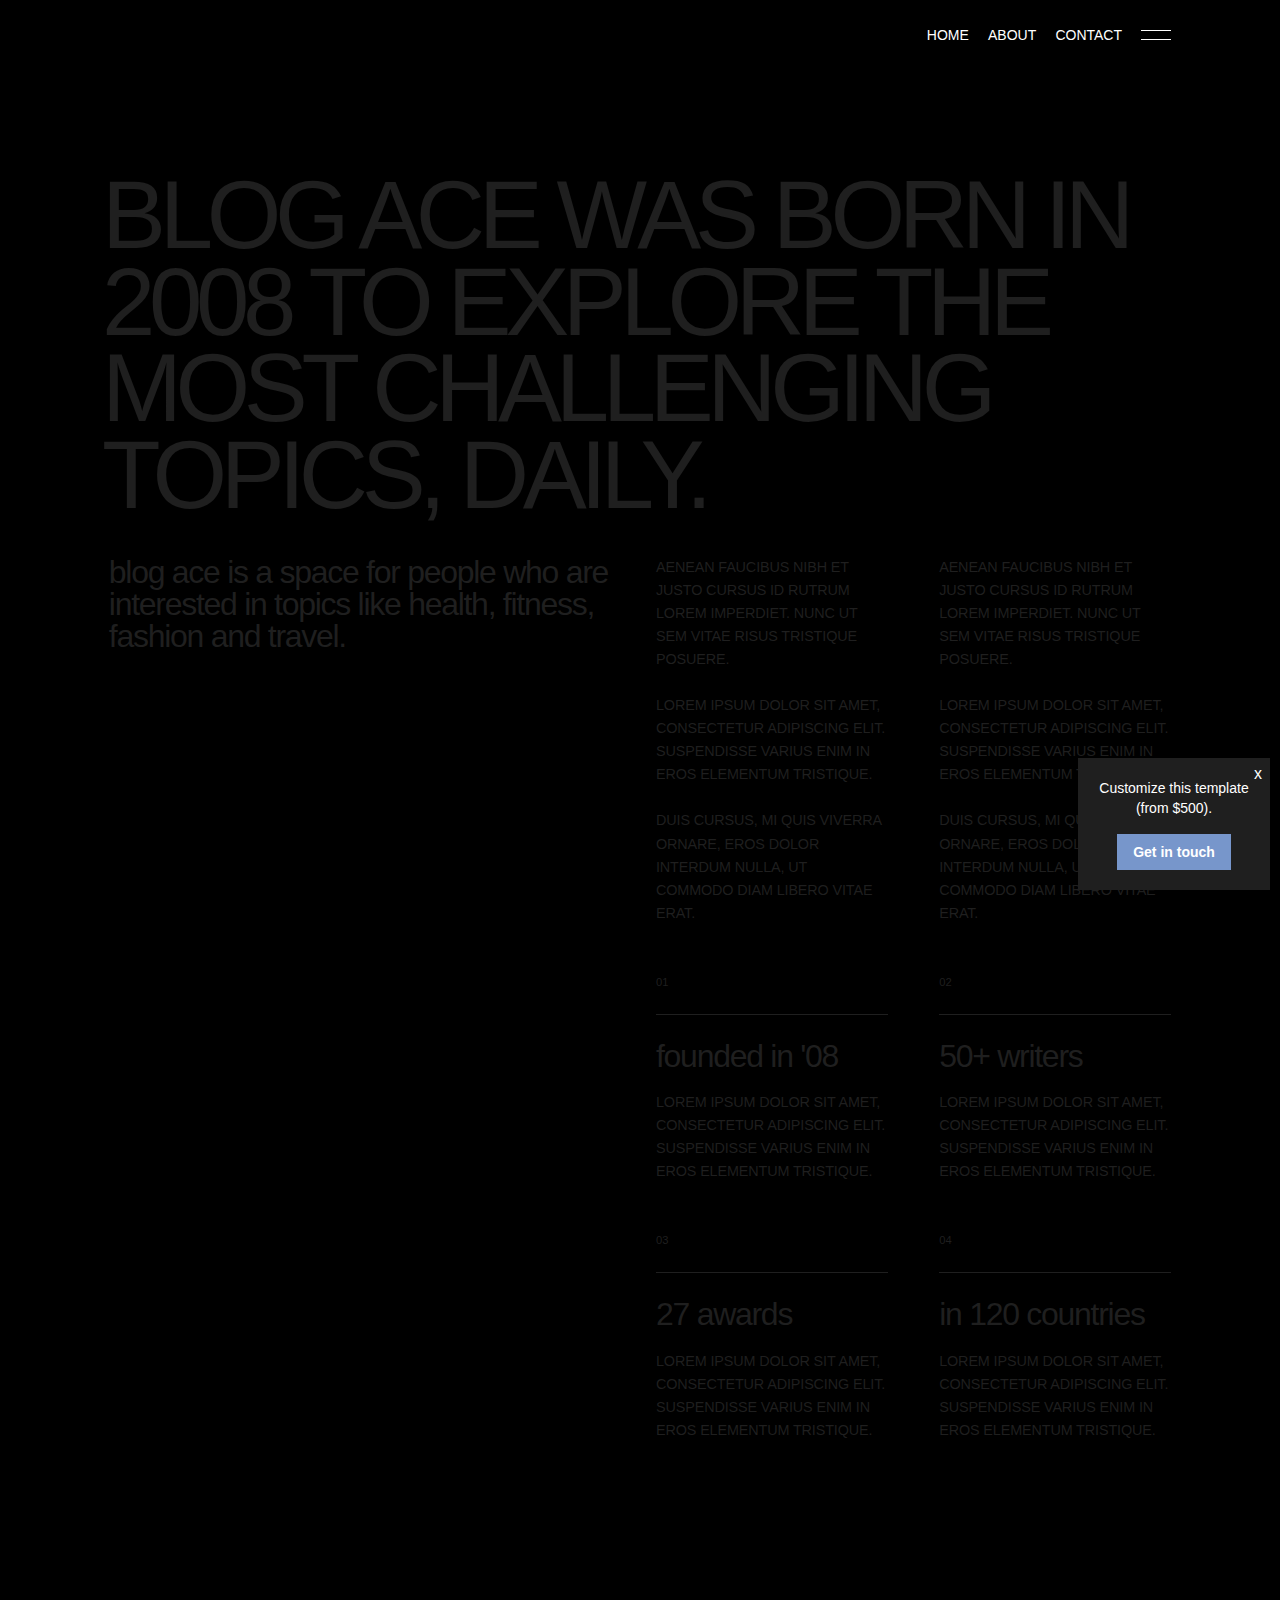
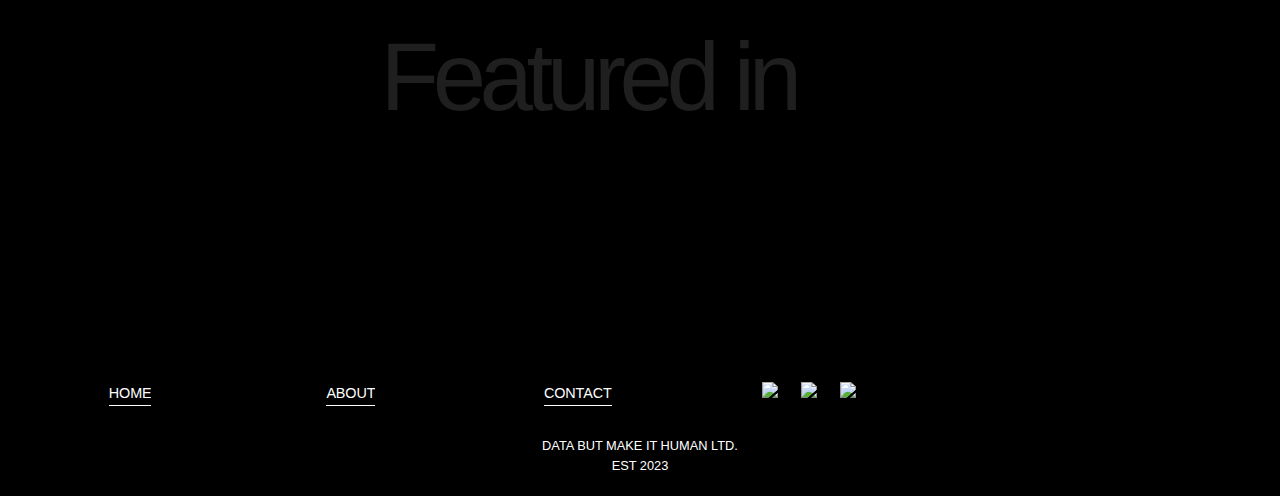
==== about.html @ dede5817 "added additonal pages for website" ====
<!DOCTYPE html><!-- This site was created in Webflow. https://www.webflow.com -->
<!-- Last Published: Mon Oct 09 2023 12:03:06 GMT+0000 (Coordinated Universal Time) -->
<html data-wf-domain="data-but-make-it-human.webflow.io" data-wf-page="65209054b1acf26632924bed"
    data-wf-site="65209054b1acf26632924b4f">

<head>
    <meta charset="utf-8" />
    <title>About Page 9</title>
    <meta content="About Page 9" property="og:title" />
    <meta content="About Page 9" property="twitter:title" />
    <meta content="width=device-width, initial-scale=1" name="viewport" />
    <meta content="Webflow" name="generator" />
    <link
        href="css/about.css"
        rel="stylesheet" type="text/css" />
    <link href="https://fonts.googleapis.com" rel="preconnect" />
    <link href="https://fonts.gstatic.com" rel="preconnect" crossorigin="anonymous" />
    <script src="https://ajax.googleapis.com/ajax/libs/webfont/1.6.26/webfont.js" type="text/javascript"></script>
    <script type="text/javascript">
        WebFont.load({
            google: {
                families: ["Inter:regular,500,600,700", "League Spartan:regular"]
            }
        });
    </script>
    <script type="text/javascript">
        ! function (o, c) {
            var n = c.documentElement,
                t = " w-mod-";
            n.className += t + "js", ("ontouchstart" in o || o.DocumentTouch && c instanceof DocumentTouch) && (n
                .className += t + "touch")
        }(window, document);
    </script>
    <link href="https://uploads-ssl.webflow.com/65209054b1acf26632924b4f/65209054b1acf26632924c39_favicon.png"
        rel="shortcut icon" type="image/x-icon" />
    <link href="https://uploads-ssl.webflow.com/65209054b1acf26632924b4f/65209054b1acf26632924c3a_webclip.png"
        rel="apple-touch-icon" />
</head>

<body>
    <div>
        <div class="navbar"><a href="/homepage/old-home" class="hide-on-portrait w-inline-block"><img
                    src="https://uploads-ssl.webflow.com/65209054b1acf26632924b4f/65209ee79c62b75fd61c050f_DBMIH%20Web%20Logo%20Without%20Brain.png"
                    loading="lazy" width="Auto" alt="" class="nav-logo" /></a>
            <div class="align-horizontally"><a href="#" class="nav-link right-margin w-inline-block">
                    <div class="text-block">HOME</div>
                </a><a href="https://blogace.webflow.io/#about" target="_blank"
                    class="nav-link right-margin w-inline-block">
                    <div class="text-block-2">ABOUT</div>
                </a><a href="https://blogace.webflow.io/#contact" target="_blank"
                    class="nav-link right-margin hide-on-portrait w-inline-block">
                    <div class="text-block-3">CONTACT</div>
                </a>
                <div class="hamburger-wrap hide-on-portrait">
                    <div class="hamburger-bar top"></div>
                    <div class="hamburger-bar bottom"></div>
                </div>
            </div>
        </div>
        <div class="menu">
            <div class="menu-wrap">
                <div class="xs-margin">
                    <h2 class="_7-5vw-title _0-5-letter-spacing white _1">Search posts</h2>
                    <form action="/search" class="search w-form"><input type="search" class="search-input w-input"
                            maxlength="256" name="query" placeholder="Search by keyword and topic..." id="search"
                            required="" /><input type="submit" value="Search" class="button white w-button" /></form>
                </div>
                <div>
                    <h2 class="_7-5vw-title _0-5-letter-spacing white _2">Explore topic</h2>
                    <div class="_5-columns-grid _2vw-gap">
                        <div class="w-dyn-list">
                            <div role="list" class="w-dyn-items">
                                <div role="listitem" class="w-dyn-item"><a href="/category/books"
                                        class="category _1 w-inline-block">
                                        <div class="relative"><img
                                                src="https://uploads-ssl.webflow.com/65209054b1acf26632924bb5/65209054b1acf26632924ce2_toa-heftiba-C9WnRj-CZEk-unsplash.jpg"
                                                loading="lazy" alt="" class="_100-width" />
                                            <div class="hover-circle-wrapper">
                                                <div class="hover-circle"><img
                                                        src="https://uploads-ssl.webflow.com/610af3ee7c0d51075e13a0c1/610af3ee7c0d51cf7b13a134_arrow-top-right(24x24)%401x.svg"
                                                        loading="lazy" width="18" alt="" /></div>
                                            </div>
                                        </div>
                                        <h2 class="_2-5vw-title white small-margins">Books</h2>
                                        <p class="_100-paragraph white hide-on-mobile">Lorem Ipsum is simply dummy text
                                            of the printing and typesetting industry. </p>
                                    </a></div>
                            </div>
                        </div>
                        <div class="w-dyn-list">
                            <div role="list" class="w-dyn-items">
                                <div role="listitem" class="w-dyn-item"><a href="/category/fashion"
                                        class="category _2 w-inline-block">
                                        <div class="relative"><img
                                                src="https://uploads-ssl.webflow.com/65209054b1acf26632924bb5/65209054b1acf26632924ce4_christopher-campbell-wtZgw1nQ3FI-unsplash.jpg"
                                                loading="lazy" alt="" class="_100-width" />
                                            <div class="hover-circle-wrapper">
                                                <div class="hover-circle"><img
                                                        src="https://uploads-ssl.webflow.com/610af3ee7c0d51075e13a0c1/610af3ee7c0d51cf7b13a134_arrow-top-right(24x24)%401x.svg"
                                                        loading="lazy" width="18" alt="" /></div>
                                            </div>
                                        </div>
                                        <h2 class="_2-5vw-title white small-margins">Fashion</h2>
                                        <p class="_100-paragraph white hide-on-mobile">Lorem Ipsum is simply dummy text
                                            of the printing and typesetting industry. </p>
                                    </a></div>
                            </div>
                        </div>
                        <div class="w-dyn-list">
                            <div role="list" class="w-dyn-items">
                                <div role="listitem" class="w-dyn-item"><a href="/category/fitness"
                                        class="category _3 w-inline-block">
                                        <div class="relative"><img
                                                src="https://uploads-ssl.webflow.com/65209054b1acf26632924bb5/65209054b1acf26632924ce9_pexels-engin-akyurt-1478106%20(1)%201.jpg"
                                                loading="lazy" alt="" class="_100-width" />
                                            <div class="hover-circle-wrapper">
                                                <div class="hover-circle"><img
                                                        src="https://uploads-ssl.webflow.com/610af3ee7c0d51075e13a0c1/610af3ee7c0d51cf7b13a134_arrow-top-right(24x24)%401x.svg"
                                                        loading="lazy" width="18" alt="" /></div>
                                            </div>
                                        </div>
                                        <h2 class="_2-5vw-title white small-margins">Fitness</h2>
                                        <p class="_100-paragraph white hide-on-mobile">Lorem Ipsum is simply dummy text
                                            of the printing and typesetting industry. </p>
                                    </a></div>
                            </div>
                        </div>
                        <div class="w-dyn-list">
                            <div role="list" class="w-dyn-items">
                                <div role="listitem" class="w-dyn-item"><a href="/category/health"
                                        class="category _4 w-inline-block">
                                        <div class="relative"><img
                                                src="https://uploads-ssl.webflow.com/65209054b1acf26632924bb5/65209054b1acf26632924cea_dominik-kielbasa-JLwQktifkCk-unsplash.jpg"
                                                loading="lazy" alt="" class="_100-width" />
                                            <div class="hover-circle-wrapper">
                                                <div class="hover-circle"><img
                                                        src="https://uploads-ssl.webflow.com/610af3ee7c0d51075e13a0c1/610af3ee7c0d51cf7b13a134_arrow-top-right(24x24)%401x.svg"
                                                        loading="lazy" width="18" alt="" /></div>
                                            </div>
                                        </div>
                                        <h2 class="_2-5vw-title white small-margins">Health</h2>
                                        <p class="_100-paragraph white hide-on-mobile">Lorem Ipsum is simply dummy text
                                            of the printing and typesetting industry. </p>
                                    </a></div>
                            </div>
                        </div>
                        <div class="w-dyn-list">
                            <div role="list" class="w-dyn-items">
                                <div role="listitem" class="w-dyn-item"><a href="/category/travel"
                                        class="category _5 w-inline-block">
                                        <div class="relative"><img
                                                src="https://uploads-ssl.webflow.com/65209054b1acf26632924bb5/65209054b1acf26632924ce8_harley-davidson-bs1eqd6zSiU-unsplash%201.jpg"
                                                loading="lazy" alt="" class="_100-width" />
                                            <div class="hover-circle-wrapper">
                                                <div class="hover-circle"><img
                                                        src="https://uploads-ssl.webflow.com/610af3ee7c0d51075e13a0c1/610af3ee7c0d51cf7b13a134_arrow-top-right(24x24)%401x.svg"
                                                        loading="lazy" width="18" alt="" /></div>
                                            </div>
                                        </div>
                                        <h2 class="_2-5vw-title white small-margins">Travel</h2>
                                        <p class="_100-paragraph white hide-on-mobile">Lorem Ipsum is simply dummy text
                                            of the printing and typesetting industry. </p>
                                    </a></div>
                            </div>
                        </div>
                    </div>
                </div>
            </div>
        </div>
    </div>
    <div class="section">
        <div class="_8-columns-grid _2-5vw-gap">
            <h1 id="w-node-_9671cd17-6efc-64ad-2971-685f8f5dc65b-32924bed" class="_7-5vw-title _0-5-letter-spacing">BLOG
                ACE WAS BORN IN 2008 TO EXPLORE THE MOST CHALLENGING TOPICS, DAILY.</h1>
            <div id="w-node-fcabf38f-9dab-c873-7034-d856a2592917-32924bed">
                <p class="_2-5vw-text">Blog Ace is a space for people who are interested in topics like health, fitness,
                    fashion and travel.</p>
            </div>
            <div id="w-node-e830d92a-f0e7-b98d-636d-ab5592d5f90e-32924bed">
                <div class="_2-columns-grid _4vw-gap">
                    <p class="_1-125vw-paragraph">Aenean faucibus nibh et justo cursus id rutrum lorem imperdiet. Nunc
                        ut sem vitae risus tristique posuere.<br /><br />‍Lorem ipsum dolor sit amet, consectetur
                        adipiscing elit. Suspendisse varius enim in eros elementum tristique. <br /><br />Duis cursus,
                        mi quis viverra ornare, eros dolor interdum nulla, ut commodo diam libero vitae erat. </p>
                    <p class="_1-125vw-paragraph">Aenean faucibus nibh et justo cursus id rutrum lorem imperdiet. Nunc
                        ut sem vitae risus tristique posuere.<br /><br />Lorem ipsum dolor sit amet, consectetur
                        adipiscing elit. Suspendisse varius enim in eros elementum tristique. <br /><br />Duis cursus,
                        mi quis viverra ornare, eros dolor interdum nulla, ut commodo diam libero vitae erat. </p>
                    <div>
                        <div class="all-caps-text">01</div>
                        <div class="divider"></div>
                        <p class="_2-5vw-text xs-margin">Founded in &#x27;08</p>
                        <p class="_1-125vw-paragraph">Lorem ipsum dolor sit amet, consectetur adipiscing elit.
                            Suspendisse varius enim in eros elementum tristique. </p>
                    </div>
                    <div>
                        <div class="all-caps-text">02</div>
                        <div class="divider"></div>
                        <p class="_2-5vw-text xs-margin">50+ Writers</p>
                        <p class="_1-125vw-paragraph">Lorem ipsum dolor sit amet, consectetur adipiscing elit.
                            Suspendisse varius enim in eros elementum tristique. </p>
                    </div>
                    <div>
                        <div class="all-caps-text">03</div>
                        <div class="divider"></div>
                        <p class="_2-5vw-text xs-margin">27 Awards</p>
                        <p class="_1-125vw-paragraph">Lorem ipsum dolor sit amet, consectetur adipiscing elit.
                            Suspendisse varius enim in eros elementum tristique. </p>
                    </div>
                    <div>
                        <div class="all-caps-text">04</div>
                        <div class="divider"></div>
                        <p class="_2-5vw-text xs-margin">In 120 countries</p>
                        <p class="_1-125vw-paragraph">Lorem ipsum dolor sit amet, consectetur adipiscing elit.
                            Suspendisse varius enim in eros elementum tristique. </p>
                    </div>
                </div>
            </div>
        </div>
    </div>
    <div class="section">
        <div class="_8-columns-grid _4vw-gap l-margin">
            <h2 id="w-node-b35e3d39-83f4-e971-a6d8-bfd6a77a99db-32924bed" class="_7-5vw-title _0-5-letter-spacing">
                Featured in</h2>
        </div>
        <div class="_5-columns-grid"><img
                src="https://uploads-ssl.webflow.com/610af3ee7c0d51075e13a0c1/610af3ee7c0d51664d13a1f9_B-Able-Logo-1.svg"
                loading="lazy" alt="" class="_100-width" /><img
                src="https://uploads-ssl.webflow.com/610af3ee7c0d51075e13a0c1/610af3ee7c0d51107b13a1fc_B-Able-Logo-2.svg"
                loading="lazy" alt="" class="_100-width" /><img
                src="https://uploads-ssl.webflow.com/610af3ee7c0d51075e13a0c1/610af3ee7c0d517e1213a1f8_B-Able-Logo-3.svg"
                loading="lazy" alt="" class="_100-width" /><img
                src="https://uploads-ssl.webflow.com/610af3ee7c0d51075e13a0c1/610af3ee7c0d51bb5a13a1f6_B-Able-Logo-4.svg"
                loading="lazy" alt="" class="_100-width" /><img
                src="https://uploads-ssl.webflow.com/610af3ee7c0d51075e13a0c1/610af3ee7c0d51c24013a1f5_B-Able-Logo-5.svg"
                loading="lazy" alt="" class="_100-width" /><img
                src="https://uploads-ssl.webflow.com/610af3ee7c0d51075e13a0c1/610af3ee7c0d51214013a1fb_B-Able-Logo-6.svg"
                loading="lazy" alt="" class="_100-width" /><img
                src="https://uploads-ssl.webflow.com/610af3ee7c0d51075e13a0c1/610af3ee7c0d511fa413a1f7_B-Able-Logo-7.svg"
                loading="lazy" alt="" class="_100-width" /><img
                src="https://uploads-ssl.webflow.com/610af3ee7c0d51075e13a0c1/610af3ee7c0d51816813a1fa_B-Able-Logo-8.svg"
                loading="lazy" alt="" class="_100-width" /><img
                src="https://uploads-ssl.webflow.com/610af3ee7c0d51075e13a0c1/610af3ee7c0d51e6c713a207_B-Able-Logo-9.svg"
                loading="lazy" alt="" class="_100-width" /><img
                src="https://uploads-ssl.webflow.com/610af3ee7c0d51075e13a0c1/610af3ee7c0d51fb5413a208_B-Able-Logo-10.svg"
                loading="lazy" alt="" class="_100-width" /></div>
    </div>
    <div class="section black">
        <div class="footer-grid">
            <div class="footer-column"><a href="/" target="_blank" class="footer-link-block w-inline-block">
                    <p class="_1-125vw-paragraph">Home</p>
                    <div class="underline"></div>
                </a></div>
            <div class="footer-column"><a href="/about/demo-1" target="_blank" class="footer-link-block w-inline-block">
                    <p class="_1-125vw-paragraph">About</p>
                    <div class="underline"></div>
                </a></div>
            <div class="footer-column"><a href="/contact/demo-1" target="_blank"
                    class="footer-link-block w-inline-block">
                    <p class="_1-125vw-paragraph">Contact</p>
                    <div class="underline"></div>
                </a></div>
            <div class="footer-column">
                <div class="social-media-links"><a href="https://facebook.com" target="_blank"
                        class="social-link w-inline-block"><img
                            src="https://uploads-ssl.webflow.com/610af3ee7c0d51075e13a0c1/610af3ee7c0d517f7b13a141_facebook.svg"
                            height="20" width="20" alt="Facebook" /></a><a href="https://instagram.com" target="_blank"
                        class="social-link w-inline-block"><img
                            src="https://uploads-ssl.webflow.com/610af3ee7c0d51075e13a0c1/610af3ee7c0d5121ee13a143_instagram.svg"
                            height="20" width="20" alt="Twitter" /></a><a href="https://twitter.com" target="_blank"
                        class="social-link w-inline-block"><img
                            src="https://uploads-ssl.webflow.com/610af3ee7c0d51075e13a0c1/610af3ee7c0d51c03213a142_twitter.svg"
                            height="20" width="20" alt="Medium" /></a></div>
            </div>
        </div>
        <div class="footer-text">DATA BUT MAKE IT HUMAN LTD.<br />EST 2023</div>
    </div>
    <div class="flowyak-banner">
        <div class="close-banner">x</div>
        <div class="banner-text">Customize this template (from $500).</div><a href="https://flowyak.com/contact"
            target="_blank" class="flowyak-banner-button w-button">Get in touch</a>
    </div>
    <script src="https://d3e54v103j8qbb.cloudfront.net/js/jquery-3.5.1.min.dc5e7f18c8.js?site=65209054b1acf26632924b4f"
        type="text/javascript" integrity="sha256-9/aliU8dGd2tb6OSsuzixeV4y/faTqgFtohetphbbj0=" crossorigin="anonymous">
    </script>
    <script src="js/about.js"
        type="text/javascript"></script>
</body>

</html>
---- css/about.css ----
html {
    -ms-text-size-adjust: 100%;
    -webkit-text-size-adjust: 100%;
    font-family: sans-serif;
  }
  
  body {
    margin: 0;
  }
  
  article, aside, details, figcaption, figure, footer, header, hgroup, main, menu, nav, section, summary {
    display: block;
  }
  
  audio, canvas, progress, video {
    vertical-align: baseline;
    display: inline-block;
  }
  
  audio:not([controls]) {
    height: 0;
    display: none;
  }
  
  [hidden], template {
    display: none;
  }
  
  a {
    background-color: rgba(0, 0, 0, 0);
  }
  
  a:active, a:hover {
    outline: 0;
  }
  
  abbr[title] {
    border-bottom: 1px dotted;
  }
  
  b, strong {
    font-weight: bold;
  }
  
  dfn {
    font-style: italic;
  }
  
  h1 {
    margin: .67em 0;
    font-size: 2em;
  }
  
  mark {
    color: #000;
    background: #ff0;
  }
  
  small {
    font-size: 80%;
  }
  
  sub, sup {
    vertical-align: baseline;
    font-size: 75%;
    line-height: 0;
    position: relative;
  }
  
  sup {
    top: -.5em;
  }
  
  sub {
    bottom: -.25em;
  }
  
  img {
    border: 0;
  }
  
  svg:not(:root) {
    overflow: hidden;
  }
  
  figure {
    margin: 1em 40px;
  }
  
  hr {
    box-sizing: content-box;
    height: 0;
  }
  
  pre {
    overflow: auto;
  }
  
  code, kbd, pre, samp {
    font-family: monospace;
    font-size: 1em;
  }
  
  button, input, optgroup, select, textarea {
    color: inherit;
    font: inherit;
    margin: 0;
  }
  
  button {
    overflow: visible;
  }
  
  button, select {
    text-transform: none;
  }
  
  button, html input[type="button"], input[type="reset"] {
    -webkit-appearance: button;
    cursor: pointer;
  }
  
  button[disabled], html input[disabled] {
    cursor: default;
  }
  
  button::-moz-focus-inner, input::-moz-focus-inner {
    border: 0;
    padding: 0;
  }
  
  input {
    line-height: normal;
  }
  
  input[type="checkbox"], input[type="radio"] {
    box-sizing: border-box;
    padding: 0;
  }
  
  input[type="number"]::-webkit-inner-spin-button, input[type="number"]::-webkit-outer-spin-button {
    height: auto;
  }
  
  input[type="search"] {
    -webkit-appearance: none;
  }
  
  input[type="search"]::-webkit-search-cancel-button, input[type="search"]::-webkit-search-decoration {
    -webkit-appearance: none;
  }
  
  fieldset {
    border: 1px solid silver;
    margin: 0 2px;
    padding: .35em .625em .75em;
  }
  
  legend {
    border: 0;
    padding: 0;
  }
  
  textarea {
    overflow: auto;
  }
  
  optgroup {
    font-weight: bold;
  }
  
  table {
    border-collapse: collapse;
    border-spacing: 0;
  }
  
  td, th {
    padding: 0;
  }
  
  @font-face {
    font-family: webflow-icons;
    src: url("[data-uri]") format("truetype");
    font-weight: normal;
    font-style: normal;
  }
  
  [class^="w-icon-"], [class*=" w-icon-"] {
    speak: none;
    font-variant: normal;
    text-transform: none;
    -webkit-font-smoothing: antialiased;
    -moz-osx-font-smoothing: grayscale;
    font-style: normal;
    font-weight: normal;
    line-height: 1;
    font-family: webflow-icons !important;
  }
  
  .w-icon-slider-right:before {
    content: "î˜€";
  }
  
  .w-icon-slider-left:before {
    content: "î˜";
  }
  
  .w-icon-nav-menu:before {
    content: "î˜‚";
  }
  
  .w-icon-arrow-down:before, .w-icon-dropdown-toggle:before {
    content: "î˜ƒ";
  }
  
  .w-icon-file-upload-remove:before {
    content: "î¤€";
  }
  
  .w-icon-file-upload-icon:before {
    content: "î¤ƒ";
  }
  
  * {
    box-sizing: border-box;
  }
  
  html {
    height: 100%;
  }
  
  body {
    min-height: 100%;
    color: #333;
    background-color: #fff;
    margin: 0;
    font-family: Arial, sans-serif;
    font-size: 14px;
    line-height: 20px;
  }
  
  img {
    max-width: 100%;
    vertical-align: middle;
    display: inline-block;
  }
  
  html.w-mod-touch * {
    background-attachment: scroll !important;
  }
  
  .w-block {
    display: block;
  }
  
  .w-inline-block {
    max-width: 100%;
    display: inline-block;
  }
  
  .w-clearfix:before, .w-clearfix:after {
    content: " ";
    grid-area: 1 / 1 / 2 / 2;
    display: table;
  }
  
  .w-clearfix:after {
    clear: both;
  }
  
  .w-hidden {
    display: none;
  }
  
  .w-button {
    color: #fff;
    line-height: inherit;
    cursor: pointer;
    background-color: #3898ec;
    border: 0;
    border-radius: 0;
    padding: 9px 15px;
    text-decoration: none;
    display: inline-block;
  }
  
  input.w-button {
    -webkit-appearance: button;
  }
  
  html[data-w-dynpage] [data-w-cloak] {
    color: rgba(0, 0, 0, 0) !important;
  }
  
  .w-webflow-badge, .w-webflow-badge * {
    z-index: auto;
    visibility: visible;
    box-sizing: border-box;
    width: auto;
    height: auto;
    max-height: none;
    max-width: none;
    min-height: 0;
    min-width: 0;
    float: none;
    clear: none;
    box-shadow: none;
    opacity: 1;
    direction: ltr;
    font-family: inherit;
    font-weight: inherit;
    color: inherit;
    font-size: inherit;
    line-height: inherit;
    font-style: inherit;
    font-variant: inherit;
    text-align: inherit;
    letter-spacing: inherit;
    -webkit-text-decoration: inherit;
    text-decoration: inherit;
    text-indent: 0;
    text-transform: inherit;
    text-shadow: none;
    font-smoothing: auto;
    vertical-align: baseline;
    cursor: inherit;
    white-space: inherit;
    word-break: normal;
    word-spacing: normal;
    word-wrap: normal;
    background: none;
    border: 0 rgba(0, 0, 0, 0);
    border-radius: 0;
    margin: 0;
    padding: 0;
    list-style-type: disc;
    transition: none;
    display: block;
    position: static;
    top: auto;
    bottom: auto;
    left: auto;
    right: auto;
    overflow: visible;
    transform: none;
  }
  
  .w-webflow-badge {
    white-space: nowrap;
    cursor: pointer;
    box-shadow: 0 0 0 1px rgba(0, 0, 0, .1), 0 1px 3px rgba(0, 0, 0, .1);
    visibility: visible !important;
    z-index: 2147483647 !important;
    color: #aaadb0 !important;
    opacity: 1 !important;
    width: auto !important;
    height: auto !important;
    background-color: #fff !important;
    border-radius: 3px !important;
    margin: 0 !important;
    padding: 6px 8px 6px 6px !important;
    font-size: 12px !important;
    line-height: 14px !important;
    text-decoration: none !important;
    display: inline-block !important;
    position: fixed !important;
    top: auto !important;
    bottom: 12px !important;
    left: auto !important;
    right: 12px !important;
    overflow: visible !important;
    transform: none !important;
  }
  
  .w-webflow-badge > img {
    visibility: visible !important;
    opacity: 1 !important;
    vertical-align: middle !important;
    display: inline-block !important;
  }
  
  h1, h2, h3, h4, h5, h6 {
    margin-bottom: 10px;
    font-weight: bold;
  }
  
  h1 {
    margin-top: 20px;
    font-size: 38px;
    line-height: 44px;
  }
  
  h2 {
    margin-top: 20px;
    font-size: 32px;
    line-height: 36px;
  }
  
  h3 {
    margin-top: 20px;
    font-size: 24px;
    line-height: 30px;
  }
  
  h4 {
    margin-top: 10px;
    font-size: 18px;
    line-height: 24px;
  }
  
  h5 {
    margin-top: 10px;
    font-size: 14px;
    line-height: 20px;
  }
  
  h6 {
    margin-top: 10px;
    font-size: 12px;
    line-height: 18px;
  }
  
  p {
    margin-top: 0;
    margin-bottom: 10px;
  }
  
  blockquote {
    border-left: 5px solid #e2e2e2;
    margin: 0 0 10px;
    padding: 10px 20px;
    font-size: 18px;
    line-height: 22px;
  }
  
  figure {
    margin: 0 0 10px;
  }
  
  figcaption {
    text-align: center;
    margin-top: 5px;
  }
  
  ul, ol {
    margin-top: 0;
    margin-bottom: 10px;
    padding-left: 40px;
  }
  
  .w-list-unstyled {
    padding-left: 0;
    list-style: none;
  }
  
  .w-embed:before, .w-embed:after {
    content: " ";
    grid-area: 1 / 1 / 2 / 2;
    display: table;
  }
  
  .w-embed:after {
    clear: both;
  }
  
  .w-video {
    width: 100%;
    padding: 0;
    position: relative;
  }
  
  .w-video iframe, .w-video object, .w-video embed {
    width: 100%;
    height: 100%;
    border: none;
    position: absolute;
    top: 0;
    left: 0;
  }
  
  fieldset {
    border: 0;
    margin: 0;
    padding: 0;
  }
  
  button, [type="button"], [type="reset"] {
    cursor: pointer;
    -webkit-appearance: button;
    border: 0;
  }
  
  .w-form {
    margin: 0 0 15px;
  }
  
  .w-form-done {
    text-align: center;
    background-color: #ddd;
    padding: 20px;
    display: none;
  }
  
  .w-form-fail {
    background-color: #ffdede;
    margin-top: 10px;
    padding: 10px;
    display: none;
  }
  
  label {
    margin-bottom: 5px;
    font-weight: bold;
    display: block;
  }
  
  .w-input, .w-select {
    width: 100%;
    height: 38px;
    color: #333;
    vertical-align: middle;
    background-color: #fff;
    border: 1px solid #ccc;
    margin-bottom: 10px;
    padding: 8px 12px;
    font-size: 14px;
    line-height: 1.42857;
    display: block;
  }
  
  .w-input:-moz-placeholder, .w-select:-moz-placeholder {
    color: #999;
  }
  
  .w-input::-moz-placeholder, .w-select::-moz-placeholder {
    color: #999;
    opacity: 1;
  }
  
  .w-input::-webkit-input-placeholder, .w-select::-webkit-input-placeholder {
    color: #999;
  }
  
  .w-input:focus, .w-select:focus {
    border-color: #3898ec;
    outline: 0;
  }
  
  .w-input[disabled], .w-select[disabled], .w-input[readonly], .w-select[readonly], fieldset[disabled] .w-input, fieldset[disabled] .w-select {
    cursor: not-allowed;
  }
  
  .w-input[disabled]:not(.w-input-disabled), .w-select[disabled]:not(.w-input-disabled), .w-input[readonly], .w-select[readonly], fieldset[disabled]:not(.w-input-disabled) .w-input, fieldset[disabled]:not(.w-input-disabled) .w-select {
    background-color: #eee;
  }
  
  textarea.w-input, textarea.w-select {
    height: auto;
  }
  
  .w-select {
    background-color: #f3f3f3;
  }
  
  .w-select[multiple] {
    height: auto;
  }
  
  .w-form-label {
    cursor: pointer;
    margin-bottom: 0;
    font-weight: normal;
    display: inline-block;
  }
  
  .w-radio {
    margin-bottom: 5px;
    padding-left: 20px;
    display: block;
  }
  
  .w-radio:before, .w-radio:after {
    content: " ";
    grid-area: 1 / 1 / 2 / 2;
    display: table;
  }
  
  .w-radio:after {
    clear: both;
  }
  
  .w-radio-input {
    float: left;
    margin: 3px 0 0 -20px;
    line-height: normal;
  }
  
  .w-file-upload {
    margin-bottom: 10px;
    display: block;
  }
  
  .w-file-upload-input {
    width: .1px;
    height: .1px;
    opacity: 0;
    z-index: -100;
    position: absolute;
    overflow: hidden;
  }
  
  .w-file-upload-default, .w-file-upload-uploading, .w-file-upload-success {
    color: #333;
    display: inline-block;
  }
  
  .w-file-upload-error {
    margin-top: 10px;
    display: block;
  }
  
  .w-file-upload-default.w-hidden, .w-file-upload-uploading.w-hidden, .w-file-upload-error.w-hidden, .w-file-upload-success.w-hidden {
    display: none;
  }
  
  .w-file-upload-uploading-btn {
    cursor: pointer;
    background-color: #fafafa;
    border: 1px solid #ccc;
    margin: 0;
    padding: 8px 12px;
    font-size: 14px;
    font-weight: normal;
    display: flex;
  }
  
  .w-file-upload-file {
    background-color: #fafafa;
    border: 1px solid #ccc;
    flex-grow: 1;
    justify-content: space-between;
    margin: 0;
    padding: 8px 9px 8px 11px;
    display: flex;
  }
  
  .w-file-upload-file-name {
    font-size: 14px;
    font-weight: normal;
    display: block;
  }
  
  .w-file-remove-link {
    width: auto;
    height: auto;
    cursor: pointer;
    margin-top: 3px;
    margin-left: 10px;
    padding: 3px;
    display: block;
  }
  
  .w-icon-file-upload-remove {
    margin: auto;
    font-size: 10px;
  }
  
  .w-file-upload-error-msg {
    color: #ea384c;
    padding: 2px 0;
    display: inline-block;
  }
  
  .w-file-upload-info {
    padding: 0 12px;
    line-height: 38px;
    display: inline-block;
  }
  
  .w-file-upload-label {
    cursor: pointer;
    background-color: #fafafa;
    border: 1px solid #ccc;
    margin: 0;
    padding: 8px 12px;
    font-size: 14px;
    font-weight: normal;
    display: inline-block;
  }
  
  .w-icon-file-upload-icon, .w-icon-file-upload-uploading {
    width: 20px;
    margin-right: 8px;
    display: inline-block;
  }
  
  .w-icon-file-upload-uploading {
    height: 20px;
  }
  
  .w-container {
    max-width: 940px;
    margin-left: auto;
    margin-right: auto;
  }
  
  .w-container:before, .w-container:after {
    content: " ";
    grid-area: 1 / 1 / 2 / 2;
    display: table;
  }
  
  .w-container:after {
    clear: both;
  }
  
  .w-container .w-row {
    margin-left: -10px;
    margin-right: -10px;
  }
  
  .w-row:before, .w-row:after {
    content: " ";
    grid-area: 1 / 1 / 2 / 2;
    display: table;
  }
  
  .w-row:after {
    clear: both;
  }
  
  .w-row .w-row {
    margin-left: 0;
    margin-right: 0;
  }
  
  .w-col {
    float: left;
    width: 100%;
    min-height: 1px;
    padding-left: 10px;
    padding-right: 10px;
    position: relative;
  }
  
  .w-col .w-col {
    padding-left: 0;
    padding-right: 0;
  }
  
  .w-col-1 {
    width: 8.33333%;
  }
  
  .w-col-2 {
    width: 16.6667%;
  }
  
  .w-col-3 {
    width: 25%;
  }
  
  .w-col-4 {
    width: 33.3333%;
  }
  
  .w-col-5 {
    width: 41.6667%;
  }
  
  .w-col-6 {
    width: 50%;
  }
  
  .w-col-7 {
    width: 58.3333%;
  }
  
  .w-col-8 {
    width: 66.6667%;
  }
  
  .w-col-9 {
    width: 75%;
  }
  
  .w-col-10 {
    width: 83.3333%;
  }
  
  .w-col-11 {
    width: 91.6667%;
  }
  
  .w-col-12 {
    width: 100%;
  }
  
  .w-hidden-main {
    display: none !important;
  }
  
  @media screen and (max-width: 991px) {
    .w-container {
      max-width: 728px;
    }
  
    .w-hidden-main {
      display: inherit !important;
    }
  
    .w-hidden-medium {
      display: none !important;
    }
  
    .w-col-medium-1 {
      width: 8.33333%;
    }
  
    .w-col-medium-2 {
      width: 16.6667%;
    }
  
    .w-col-medium-3 {
      width: 25%;
    }
  
    .w-col-medium-4 {
      width: 33.3333%;
    }
  
    .w-col-medium-5 {
      width: 41.6667%;
    }
  
    .w-col-medium-6 {
      width: 50%;
    }
  
    .w-col-medium-7 {
      width: 58.3333%;
    }
  
    .w-col-medium-8 {
      width: 66.6667%;
    }
  
    .w-col-medium-9 {
      width: 75%;
    }
  
    .w-col-medium-10 {
      width: 83.3333%;
    }
  
    .w-col-medium-11 {
      width: 91.6667%;
    }
  
    .w-col-medium-12 {
      width: 100%;
    }
  
    .w-col-stack {
      width: 100%;
      left: auto;
      right: auto;
    }
  }
  
  @media screen and (max-width: 767px) {
    .w-hidden-main, .w-hidden-medium {
      display: inherit !important;
    }
  
    .w-hidden-small {
      display: none !important;
    }
  
    .w-row, .w-container .w-row {
      margin-left: 0;
      margin-right: 0;
    }
  
    .w-col {
      width: 100%;
      left: auto;
      right: auto;
    }
  
    .w-col-small-1 {
      width: 8.33333%;
    }
  
    .w-col-small-2 {
      width: 16.6667%;
    }
  
    .w-col-small-3 {
      width: 25%;
    }
  
    .w-col-small-4 {
      width: 33.3333%;
    }
  
    .w-col-small-5 {
      width: 41.6667%;
    }
  
    .w-col-small-6 {
      width: 50%;
    }
  
    .w-col-small-7 {
      width: 58.3333%;
    }
  
    .w-col-small-8 {
      width: 66.6667%;
    }
  
    .w-col-small-9 {
      width: 75%;
    }
  
    .w-col-small-10 {
      width: 83.3333%;
    }
  
    .w-col-small-11 {
      width: 91.6667%;
    }
  
    .w-col-small-12 {
      width: 100%;
    }
  }
  
  @media screen and (max-width: 479px) {
    .w-container {
      max-width: none;
    }
  
    .w-hidden-main, .w-hidden-medium, .w-hidden-small {
      display: inherit !important;
    }
  
    .w-hidden-tiny {
      display: none !important;
    }
  
    .w-col {
      width: 100%;
    }
  
    .w-col-tiny-1 {
      width: 8.33333%;
    }
  
    .w-col-tiny-2 {
      width: 16.6667%;
    }
  
    .w-col-tiny-3 {
      width: 25%;
    }
  
    .w-col-tiny-4 {
      width: 33.3333%;
    }
  
    .w-col-tiny-5 {
      width: 41.6667%;
    }
  
    .w-col-tiny-6 {
      width: 50%;
    }
  
    .w-col-tiny-7 {
      width: 58.3333%;
    }
  
    .w-col-tiny-8 {
      width: 66.6667%;
    }
  
    .w-col-tiny-9 {
      width: 75%;
    }
  
    .w-col-tiny-10 {
      width: 83.3333%;
    }
  
    .w-col-tiny-11 {
      width: 91.6667%;
    }
  
    .w-col-tiny-12 {
      width: 100%;
    }
  }
  
  .w-widget {
    position: relative;
  }
  
  .w-widget-map {
    width: 100%;
    height: 400px;
  }
  
  .w-widget-map label {
    width: auto;
    display: inline;
  }
  
  .w-widget-map img {
    max-width: inherit;
  }
  
  .w-widget-map .gm-style-iw {
    text-align: center;
  }
  
  .w-widget-map .gm-style-iw > button {
    display: none !important;
  }
  
  .w-widget-twitter {
    overflow: hidden;
  }
  
  .w-widget-twitter-count-shim {
    vertical-align: top;
    width: 28px;
    height: 20px;
    text-align: center;
    background: #fff;
    border: 1px solid #758696;
    border-radius: 3px;
    display: inline-block;
    position: relative;
  }
  
  .w-widget-twitter-count-shim * {
    pointer-events: none;
    -webkit-user-select: none;
    -ms-user-select: none;
    user-select: none;
  }
  
  .w-widget-twitter-count-shim .w-widget-twitter-count-inner {
    text-align: center;
    color: #999;
    font-family: serif;
    font-size: 15px;
    line-height: 12px;
    position: relative;
  }
  
  .w-widget-twitter-count-shim .w-widget-twitter-count-clear {
    display: block;
    position: relative;
  }
  
  .w-widget-twitter-count-shim.w--large {
    width: 36px;
    height: 28px;
  }
  
  .w-widget-twitter-count-shim.w--large .w-widget-twitter-count-inner {
    font-size: 18px;
    line-height: 18px;
  }
  
  .w-widget-twitter-count-shim:not(.w--vertical) {
    margin-left: 5px;
    margin-right: 8px;
  }
  
  .w-widget-twitter-count-shim:not(.w--vertical).w--large {
    margin-left: 6px;
  }
  
  .w-widget-twitter-count-shim:not(.w--vertical):before, .w-widget-twitter-count-shim:not(.w--vertical):after {
    content: " ";
    height: 0;
    width: 0;
    pointer-events: none;
    border: solid rgba(0, 0, 0, 0);
    position: absolute;
    top: 50%;
    left: 0;
  }
  
  .w-widget-twitter-count-shim:not(.w--vertical):before {
    border-width: 4px;
    border-color: rgba(117, 134, 150, 0) #5d6c7b rgba(117, 134, 150, 0) rgba(117, 134, 150, 0);
    margin-top: -4px;
    margin-left: -9px;
  }
  
  .w-widget-twitter-count-shim:not(.w--vertical).w--large:before {
    border-width: 5px;
    margin-top: -5px;
    margin-left: -10px;
  }
  
  .w-widget-twitter-count-shim:not(.w--vertical):after {
    border-width: 4px;
    border-color: rgba(255, 255, 255, 0) #fff rgba(255, 255, 255, 0) rgba(255, 255, 255, 0);
    margin-top: -4px;
    margin-left: -8px;
  }
  
  .w-widget-twitter-count-shim:not(.w--vertical).w--large:after {
    border-width: 5px;
    margin-top: -5px;
    margin-left: -9px;
  }
  
  .w-widget-twitter-count-shim.w--vertical {
    width: 61px;
    height: 33px;
    margin-bottom: 8px;
  }
  
  .w-widget-twitter-count-shim.w--vertical:before, .w-widget-twitter-count-shim.w--vertical:after {
    content: " ";
    height: 0;
    width: 0;
    pointer-events: none;
    border: solid rgba(0, 0, 0, 0);
    position: absolute;
    top: 100%;
    left: 50%;
  }
  
  .w-widget-twitter-count-shim.w--vertical:before {
    border-width: 5px;
    border-color: #5d6c7b rgba(117, 134, 150, 0) rgba(117, 134, 150, 0);
    margin-left: -5px;
  }
  
  .w-widget-twitter-count-shim.w--vertical:after {
    border-width: 4px;
    border-color: #fff rgba(255, 255, 255, 0) rgba(255, 255, 255, 0);
    margin-left: -4px;
  }
  
  .w-widget-twitter-count-shim.w--vertical .w-widget-twitter-count-inner {
    font-size: 18px;
    line-height: 22px;
  }
  
  .w-widget-twitter-count-shim.w--vertical.w--large {
    width: 76px;
  }
  
  .w-background-video {
    height: 500px;
    color: #fff;
    position: relative;
    overflow: hidden;
  }
  
  .w-background-video > video {
    width: 100%;
    height: 100%;
    object-fit: cover;
    z-index: -100;
    background-position: 50%;
    background-size: cover;
    margin: auto;
    position: absolute;
    top: -100%;
    bottom: -100%;
    left: -100%;
    right: -100%;
  }
  
  .w-background-video > video::-webkit-media-controls-start-playback-button {
    -webkit-appearance: none;
    display: none !important;
  }
  
  .w-background-video--control {
    background-color: rgba(0, 0, 0, 0);
    padding: 0;
    position: absolute;
    bottom: 1em;
    right: 1em;
  }
  
  .w-background-video--control > [hidden] {
    display: none !important;
  }
  
  .w-slider {
    height: 300px;
    text-align: center;
    clear: both;
    -webkit-tap-highlight-color: rgba(0, 0, 0, 0);
    tap-highlight-color: rgba(0, 0, 0, 0);
    background: #ddd;
    position: relative;
  }
  
  .w-slider-mask {
    z-index: 1;
    height: 100%;
    white-space: nowrap;
    display: block;
    position: relative;
    left: 0;
    right: 0;
    overflow: hidden;
  }
  
  .w-slide {
    vertical-align: top;
    width: 100%;
    height: 100%;
    white-space: normal;
    text-align: left;
    display: inline-block;
    position: relative;
  }
  
  .w-slider-nav {
    z-index: 2;
    height: 40px;
    text-align: center;
    -webkit-tap-highlight-color: rgba(0, 0, 0, 0);
    tap-highlight-color: rgba(0, 0, 0, 0);
    margin: auto;
    padding-top: 10px;
    position: absolute;
    top: auto;
    bottom: 0;
    left: 0;
    right: 0;
  }
  
  .w-slider-nav.w-round > div {
    border-radius: 100%;
  }
  
  .w-slider-nav.w-num > div {
    width: auto;
    height: auto;
    font-size: inherit;
    line-height: inherit;
    padding: .2em .5em;
  }
  
  .w-slider-nav.w-shadow > div {
    box-shadow: 0 0 3px rgba(51, 51, 51, .4);
  }
  
  .w-slider-nav-invert {
    color: #fff;
  }
  
  .w-slider-nav-invert > div {
    background-color: rgba(34, 34, 34, .4);
  }
  
  .w-slider-nav-invert > div.w-active {
    background-color: #222;
  }
  
  .w-slider-dot {
    width: 1em;
    height: 1em;
    cursor: pointer;
    background-color: rgba(255, 255, 255, .4);
    margin: 0 3px .5em;
    transition: background-color .1s, color .1s;
    display: inline-block;
    position: relative;
  }
  
  .w-slider-dot.w-active {
    background-color: #fff;
  }
  
  .w-slider-dot:focus {
    outline: none;
    box-shadow: 0 0 0 2px #fff;
  }
  
  .w-slider-dot:focus.w-active {
    box-shadow: none;
  }
  
  .w-slider-arrow-left, .w-slider-arrow-right {
    width: 80px;
    cursor: pointer;
    color: #fff;
    -webkit-tap-highlight-color: rgba(0, 0, 0, 0);
    tap-highlight-color: rgba(0, 0, 0, 0);
    -webkit-user-select: none;
    -ms-user-select: none;
    user-select: none;
    margin: auto;
    font-size: 40px;
    position: absolute;
    top: 0;
    bottom: 0;
    left: 0;
    right: 0;
    overflow: hidden;
  }
  
  .w-slider-arrow-left [class^="w-icon-"], .w-slider-arrow-right [class^="w-icon-"], .w-slider-arrow-left [class*=" w-icon-"], .w-slider-arrow-right [class*=" w-icon-"] {
    position: absolute;
  }
  
  .w-slider-arrow-left:focus, .w-slider-arrow-right:focus {
    outline: 0;
  }
  
  .w-slider-arrow-left {
    z-index: 3;
    right: auto;
  }
  
  .w-slider-arrow-right {
    z-index: 4;
    left: auto;
  }
  
  .w-icon-slider-left, .w-icon-slider-right {
    width: 1em;
    height: 1em;
    margin: auto;
    top: 0;
    bottom: 0;
    left: 0;
    right: 0;
  }
  
  .w-slider-aria-label {
    clip: rect(0 0 0 0);
    height: 1px;
    width: 1px;
    border: 0;
    margin: -1px;
    padding: 0;
    position: absolute;
    overflow: hidden;
  }
  
  .w-slider-force-show {
    display: block !important;
  }
  
  .w-dropdown {
    text-align: left;
    z-index: 900;
    margin-left: auto;
    margin-right: auto;
    display: inline-block;
    position: relative;
  }
  
  .w-dropdown-btn, .w-dropdown-toggle, .w-dropdown-link {
    vertical-align: top;
    color: #222;
    text-align: left;
    white-space: nowrap;
    margin-left: auto;
    margin-right: auto;
    padding: 20px;
    text-decoration: none;
    position: relative;
  }
  
  .w-dropdown-toggle {
    -webkit-user-select: none;
    -ms-user-select: none;
    user-select: none;
    cursor: pointer;
    padding-right: 40px;
    display: inline-block;
  }
  
  .w-dropdown-toggle:focus {
    outline: 0;
  }
  
  .w-icon-dropdown-toggle {
    width: 1em;
    height: 1em;
    margin: auto 20px auto auto;
    position: absolute;
    top: 0;
    bottom: 0;
    right: 0;
  }
  
  .w-dropdown-list {
    min-width: 100%;
    background: #ddd;
    display: none;
    position: absolute;
  }
  
  .w-dropdown-list.w--open {
    display: block;
  }
  
  .w-dropdown-link {
    color: #222;
    padding: 10px 20px;
    display: block;
  }
  
  .w-dropdown-link.w--current {
    color: #0082f3;
  }
  
  .w-dropdown-link:focus {
    outline: 0;
  }
  
  @media screen and (max-width: 767px) {
    .w-nav-brand {
      padding-left: 10px;
    }
  }
  
  .w-lightbox-backdrop {
    cursor: auto;
    letter-spacing: normal;
    text-indent: 0;
    text-shadow: none;
    text-transform: none;
    visibility: visible;
    white-space: normal;
    word-break: normal;
    word-spacing: normal;
    word-wrap: normal;
    color: #fff;
    text-align: center;
    z-index: 2000;
    opacity: 0;
    -webkit-user-select: none;
    -moz-user-select: none;
    -webkit-tap-highlight-color: transparent;
    background: rgba(0, 0, 0, .9);
    outline: 0;
    font-family: Helvetica Neue, Helvetica, Ubuntu, Segoe UI, Verdana, sans-serif;
    font-size: 17px;
    font-style: normal;
    font-weight: 300;
    line-height: 1.2;
    list-style: disc;
    position: fixed;
    top: 0;
    bottom: 0;
    left: 0;
    right: 0;
    -webkit-transform: translate(0);
  }
  
  .w-lightbox-backdrop, .w-lightbox-container {
    height: 100%;
    -webkit-overflow-scrolling: touch;
    overflow: auto;
  }
  
  .w-lightbox-content {
    height: 100vh;
    position: relative;
    overflow: hidden;
  }
  
  .w-lightbox-view {
    width: 100vw;
    height: 100vh;
    opacity: 0;
    position: absolute;
  }
  
  .w-lightbox-view:before {
    content: "";
    height: 100vh;
  }
  
  .w-lightbox-group, .w-lightbox-group .w-lightbox-view, .w-lightbox-group .w-lightbox-view:before {
    height: 86vh;
  }
  
  .w-lightbox-frame, .w-lightbox-view:before {
    vertical-align: middle;
    display: inline-block;
  }
  
  .w-lightbox-figure {
    margin: 0;
    position: relative;
  }
  
  .w-lightbox-group .w-lightbox-figure {
    cursor: pointer;
  }
  
  .w-lightbox-img {
    width: auto;
    height: auto;
    max-width: none;
  }
  
  .w-lightbox-image {
    float: none;
    max-width: 100vw;
    max-height: 100vh;
    display: block;
  }
  
  .w-lightbox-group .w-lightbox-image {
    max-height: 86vh;
  }
  
  .w-lightbox-caption {
    text-align: left;
    text-overflow: ellipsis;
    white-space: nowrap;
    background: rgba(0, 0, 0, .4);
    padding: .5em 1em;
    position: absolute;
    bottom: 0;
    left: 0;
    right: 0;
    overflow: hidden;
  }
  
  .w-lightbox-embed {
    width: 100%;
    height: 100%;
    position: absolute;
    top: 0;
    bottom: 0;
    left: 0;
    right: 0;
  }
  
  .w-lightbox-control {
    width: 4em;
    cursor: pointer;
    background-position: center;
    background-repeat: no-repeat;
    background-size: 24px;
    transition: all .3s;
    position: absolute;
    top: 0;
  }
  
  .w-lightbox-left {
    background-image: url("[data-uri]");
    display: none;
    bottom: 0;
    left: 0;
  }
  
  .w-lightbox-right {
    background-image: url("[data-uri]");
    display: none;
    bottom: 0;
    right: 0;
  }
  
  .w-lightbox-close {
    height: 2.6em;
    background-image: url("[data-uri]");
    background-size: 18px;
    right: 0;
  }
  
  .w-lightbox-strip {
    white-space: nowrap;
    padding: 0 1vh;
    line-height: 0;
    position: absolute;
    bottom: 0;
    left: 0;
    right: 0;
    overflow-x: auto;
    overflow-y: hidden;
  }
  
  .w-lightbox-item {
    width: 10vh;
    box-sizing: content-box;
    cursor: pointer;
    padding: 2vh 1vh;
    display: inline-block;
    -webkit-transform: translate3d(0, 0, 0);
  }
  
  .w-lightbox-active {
    opacity: .3;
  }
  
  .w-lightbox-thumbnail {
    height: 10vh;
    background: #222;
    position: relative;
    overflow: hidden;
  }
  
  .w-lightbox-thumbnail-image {
    position: absolute;
    top: 0;
    left: 0;
  }
  
  .w-lightbox-thumbnail .w-lightbox-tall {
    width: 100%;
    top: 50%;
    transform: translate(0, -50%);
  }
  
  .w-lightbox-thumbnail .w-lightbox-wide {
    height: 100%;
    left: 50%;
    transform: translate(-50%);
  }
  
  .w-lightbox-spinner {
    box-sizing: border-box;
    width: 40px;
    height: 40px;
    border: 5px solid rgba(0, 0, 0, .4);
    border-radius: 50%;
    margin-top: -20px;
    margin-left: -20px;
    animation: .8s linear infinite spin;
    position: absolute;
    top: 50%;
    left: 50%;
  }
  
  .w-lightbox-spinner:after {
    content: "";
    border: 3px solid rgba(0, 0, 0, 0);
    border-bottom-color: #fff;
    border-radius: 50%;
    position: absolute;
    top: -4px;
    bottom: -4px;
    left: -4px;
    right: -4px;
  }
  
  .w-lightbox-hide {
    display: none;
  }
  
  .w-lightbox-noscroll {
    overflow: hidden;
  }
  
  @media (min-width: 768px) {
    .w-lightbox-content {
      height: 96vh;
      margin-top: 2vh;
    }
  
    .w-lightbox-view, .w-lightbox-view:before {
      height: 96vh;
    }
  
    .w-lightbox-group, .w-lightbox-group .w-lightbox-view, .w-lightbox-group .w-lightbox-view:before {
      height: 84vh;
    }
  
    .w-lightbox-image {
      max-width: 96vw;
      max-height: 96vh;
    }
  
    .w-lightbox-group .w-lightbox-image {
      max-width: 82.3vw;
      max-height: 84vh;
    }
  
    .w-lightbox-left, .w-lightbox-right {
      opacity: .5;
      display: block;
    }
  
    .w-lightbox-close {
      opacity: .8;
    }
  
    .w-lightbox-control:hover {
      opacity: 1;
    }
  }
  
  .w-lightbox-inactive, .w-lightbox-inactive:hover {
    opacity: 0;
  }
  
  .w-richtext:before, .w-richtext:after {
    content: " ";
    grid-area: 1 / 1 / 2 / 2;
    display: table;
  }
  
  .w-richtext:after {
    clear: both;
  }
  
  .w-richtext[contenteditable="true"]:before, .w-richtext[contenteditable="true"]:after {
    white-space: initial;
  }
  
  .w-richtext ol, .w-richtext ul {
    overflow: hidden;
  }
  
  .w-richtext .w-richtext-figure-selected.w-richtext-figure-type-video div:after, .w-richtext .w-richtext-figure-selected[data-rt-type="video"] div:after, .w-richtext .w-richtext-figure-selected.w-richtext-figure-type-image div, .w-richtext .w-richtext-figure-selected[data-rt-type="image"] div {
    outline: 2px solid #2895f7;
  }
  
  .w-richtext figure.w-richtext-figure-type-video > div:after, .w-richtext figure[data-rt-type="video"] > div:after {
    content: "";
    display: none;
    position: absolute;
    top: 0;
    bottom: 0;
    left: 0;
    right: 0;
  }
  
  .w-richtext figure {
    max-width: 60%;
    position: relative;
  }
  
  .w-richtext figure > div:before {
    cursor: default !important;
  }
  
  .w-richtext figure img {
    width: 100%;
  }
  
  .w-richtext figure figcaption.w-richtext-figcaption-placeholder {
    opacity: .6;
  }
  
  .w-richtext figure div {
    color: rgba(0, 0, 0, 0);
    font-size: 0;
  }
  
  .w-richtext figure.w-richtext-figure-type-image, .w-richtext figure[data-rt-type="image"] {
    display: table;
  }
  
  .w-richtext figure.w-richtext-figure-type-image > div, .w-richtext figure[data-rt-type="image"] > div {
    display: inline-block;
  }
  
  .w-richtext figure.w-richtext-figure-type-image > figcaption, .w-richtext figure[data-rt-type="image"] > figcaption {
    caption-side: bottom;
    display: table-caption;
  }
  
  .w-richtext figure.w-richtext-figure-type-video, .w-richtext figure[data-rt-type="video"] {
    width: 60%;
    height: 0;
  }
  
  .w-richtext figure.w-richtext-figure-type-video iframe, .w-richtext figure[data-rt-type="video"] iframe {
    width: 100%;
    height: 100%;
    position: absolute;
    top: 0;
    left: 0;
  }
  
  .w-richtext figure.w-richtext-figure-type-video > div, .w-richtext figure[data-rt-type="video"] > div {
    width: 100%;
  }
  
  .w-richtext figure.w-richtext-align-center {
    clear: both;
    margin-left: auto;
    margin-right: auto;
  }
  
  .w-richtext figure.w-richtext-align-center.w-richtext-figure-type-image > div, .w-richtext figure.w-richtext-align-center[data-rt-type="image"] > div {
    max-width: 100%;
  }
  
  .w-richtext figure.w-richtext-align-normal {
    clear: both;
  }
  
  .w-richtext figure.w-richtext-align-fullwidth {
    width: 100%;
    max-width: 100%;
    text-align: center;
    clear: both;
    margin-left: auto;
    margin-right: auto;
    display: block;
  }
  
  .w-richtext figure.w-richtext-align-fullwidth > div {
    padding-bottom: inherit;
    display: inline-block;
  }
  
  .w-richtext figure.w-richtext-align-fullwidth > figcaption {
    display: block;
  }
  
  .w-richtext figure.w-richtext-align-floatleft {
    float: left;
    clear: none;
    margin-right: 15px;
  }
  
  .w-richtext figure.w-richtext-align-floatright {
    float: right;
    clear: none;
    margin-left: 15px;
  }
  
  .w-nav {
    z-index: 1000;
    background: #ddd;
    position: relative;
  }
  
  .w-nav:before, .w-nav:after {
    content: " ";
    grid-area: 1 / 1 / 2 / 2;
    display: table;
  }
  
  .w-nav:after {
    clear: both;
  }
  
  .w-nav-brand {
    float: left;
    color: #333;
    text-decoration: none;
    position: relative;
  }
  
  .w-nav-link {
    vertical-align: top;
    color: #222;
    text-align: left;
    margin-left: auto;
    margin-right: auto;
    padding: 20px;
    text-decoration: none;
    display: inline-block;
    position: relative;
  }
  
  .w-nav-link.w--current {
    color: #0082f3;
  }
  
  .w-nav-menu {
    float: right;
    position: relative;
  }
  
  [data-nav-menu-open] {
    text-align: center;
    min-width: 200px;
    background: #c8c8c8;
    position: absolute;
    top: 100%;
    left: 0;
    right: 0;
    overflow: visible;
    display: block !important;
  }
  
  .w--nav-link-open {
    display: block;
    position: relative;
  }
  
  .w-nav-overlay {
    width: 100%;
    display: none;
    position: absolute;
    top: 100%;
    left: 0;
    right: 0;
    overflow: hidden;
  }
  
  .w-nav-overlay [data-nav-menu-open] {
    top: 0;
  }
  
  .w-nav[data-animation="over-left"] .w-nav-overlay {
    width: auto;
  }
  
  .w-nav[data-animation="over-left"] .w-nav-overlay, .w-nav[data-animation="over-left"] [data-nav-menu-open] {
    z-index: 1;
    top: 0;
    right: auto;
  }
  
  .w-nav[data-animation="over-right"] .w-nav-overlay {
    width: auto;
  }
  
  .w-nav[data-animation="over-right"] .w-nav-overlay, .w-nav[data-animation="over-right"] [data-nav-menu-open] {
    z-index: 1;
    top: 0;
    left: auto;
  }
  
  .w-nav-button {
    float: right;
    cursor: pointer;
    -webkit-tap-highlight-color: rgba(0, 0, 0, 0);
    tap-highlight-color: rgba(0, 0, 0, 0);
    -webkit-user-select: none;
    -ms-user-select: none;
    user-select: none;
    padding: 18px;
    font-size: 24px;
    display: none;
    position: relative;
  }
  
  .w-nav-button:focus {
    outline: 0;
  }
  
  .w-nav-button.w--open {
    color: #fff;
    background-color: #c8c8c8;
  }
  
  .w-nav[data-collapse="all"] .w-nav-menu {
    display: none;
  }
  
  .w-nav[data-collapse="all"] .w-nav-button, .w--nav-dropdown-open, .w--nav-dropdown-toggle-open {
    display: block;
  }
  
  .w--nav-dropdown-list-open {
    position: static;
  }
  
  @media screen and (max-width: 991px) {
    .w-nav[data-collapse="medium"] .w-nav-menu {
      display: none;
    }
  
    .w-nav[data-collapse="medium"] .w-nav-button {
      display: block;
    }
  }
  
  @media screen and (max-width: 767px) {
    .w-nav[data-collapse="small"] .w-nav-menu {
      display: none;
    }
  
    .w-nav[data-collapse="small"] .w-nav-button {
      display: block;
    }
  
    .w-nav-brand {
      padding-left: 10px;
    }
  }
  
  @media screen and (max-width: 479px) {
    .w-nav[data-collapse="tiny"] .w-nav-menu {
      display: none;
    }
  
    .w-nav[data-collapse="tiny"] .w-nav-button {
      display: block;
    }
  }
  
  .w-tabs {
    position: relative;
  }
  
  .w-tabs:before, .w-tabs:after {
    content: " ";
    grid-area: 1 / 1 / 2 / 2;
    display: table;
  }
  
  .w-tabs:after {
    clear: both;
  }
  
  .w-tab-menu {
    position: relative;
  }
  
  .w-tab-link {
    vertical-align: top;
    text-align: left;
    cursor: pointer;
    color: #222;
    background-color: #ddd;
    padding: 9px 30px;
    text-decoration: none;
    display: inline-block;
    position: relative;
  }
  
  .w-tab-link.w--current {
    background-color: #c8c8c8;
  }
  
  .w-tab-link:focus {
    outline: 0;
  }
  
  .w-tab-content {
    display: block;
    position: relative;
    overflow: hidden;
  }
  
  .w-tab-pane {
    display: none;
    position: relative;
  }
  
  .w--tab-active {
    display: block;
  }
  
  @media screen and (max-width: 479px) {
    .w-tab-link {
      display: block;
    }
  }
  
  .w-ix-emptyfix:after {
    content: "";
  }
  
  @keyframes spin {
    0% {
      transform: rotate(0);
    }
  
    100% {
      transform: rotate(360deg);
    }
  }
  
  .w-dyn-empty {
    background-color: #ddd;
    padding: 10px;
  }
  
  .w-dyn-hide, .w-dyn-bind-empty, .w-condition-invisible {
    display: none !important;
  }
  
  .wf-layout-layout {
    display: grid;
  }
  
  :root {
    --white: white;
    --black: #1f1f1f;
    --chocolate: #ca5310;
    --cornflower-blue: #7796cb;
    --gainsboro: #e1e1e1;
    --black-2: rgba(31, 31, 31, .7);
  }
  
  body {
    background-color: var(--white);
    color: var(--black);
    font-family: Inter, sans-serif;
    font-size: 1.125vw;
    line-height: 1.6;
  }
  
  h1 {
    color: var(--black);
    margin-top: 1vw;
    margin-bottom: 1.5vw;
    font-family: Newsreader Display, sans-serif;
    font-size: 38px;
    font-style: italic;
    font-weight: 400;
    line-height: 1;
  }
  
  h2 {
    margin-top: 1vw;
    margin-bottom: 0;
    font-family: Newsreader Display, sans-serif;
    font-size: 32px;
    font-style: italic;
    font-weight: 400;
    line-height: 1;
  }
  
  h3 {
    margin-top: 20px;
    margin-bottom: 10px;
    font-size: 24px;
    font-weight: 600;
    line-height: 1.2;
  }
  
  h4 {
    color: var(--black);
    margin-top: 1vw;
    margin-bottom: 1vw;
    font-family: Inter, sans-serif;
    font-size: 18px;
    font-weight: 600;
    line-height: 1.2;
  }
  
  p {
    letter-spacing: -.01vw;
    margin-bottom: 20px;
  }
  
  a {
    color: var(--black);
    text-decoration: none;
  }
  
  ul, ol {
    margin-top: 0;
    margin-bottom: 20px;
    padding-left: 20px;
  }
  
  label {
    margin-bottom: 10px;
    font-weight: 400;
    display: block;
  }
  
  strong {
    font-weight: 600;
  }
  
  blockquote {
    text-align: left;
    border-left: 2px solid #000;
    margin-bottom: 20px;
    padding: 0 0 0 2.5vw;
    font-family: Newsreader Display, sans-serif;
    font-size: 1.75vw;
    font-style: italic;
    line-height: 1.4;
  }
  
  .section {
    background-color: #000;
    padding: 7vw 8.5vw;
    position: relative;
  }
  
  .section.no-padding {
    padding: 0;
  }
  
  .section._4vw-padding {
    padding: 4vw;
  }
  
  .section.no-lateral-padding {
    padding-left: 0;
    padding-right: 0;
  }
  
  .section._2-5vw-lateral-padding {
    padding-left: 2.5vw;
    padding-right: 2.5vw;
  }
  
  .section.black {
    background-color: #000;
  }
  
  .section.black.testimonials {
    padding-top: 12vw;
    padding-bottom: 12vw;
  }
  
  .section._100vh.old-lace {
    background-color: #f5ebdc;
  }
  
  .section._11vw-top-margin {
    padding-top: 18vw;
  }
  
  .section.no-top-padding {
    padding-top: 0;
  }
  
  .section.author {
    height: 100vh;
    background-color: var(--black);
    color: var(--white);
    justify-content: center;
    align-items: center;
    display: flex;
  }
  
  ._3-columns-grid {
    grid-column-gap: 4vw;
    grid-row-gap: 4vw;
    grid-template-rows: auto;
    grid-template-columns: 1fr 1fr 1fr;
    grid-auto-columns: 1fr;
    align-items: start;
    display: grid;
  }
  
  .blog-post {
    grid-column-gap: 20px;
    grid-row-gap: 20px;
    grid-template-rows: auto auto;
    grid-template-columns: 1fr;
    grid-auto-columns: 1fr;
    display: grid;
  }
  
  .blog-post._20vw-margin {
    margin-top: -20vw;
  }
  
  .blog-post.white {
    color: var(--white);
  }
  
  .blog-post.white._30-75vw-width {
    width: 30.75vw;
  }
  
  .blog-post.one-row {
    grid-template-rows: auto;
  }
  
  .blog-post._4vw-margin {
    margin-bottom: 4vw;
  }
  
  .overflow-hidden {
    position: relative;
    overflow: hidden;
  }
  
  .overflow-hidden._20vw-top-margin {
    margin-top: 20vw;
  }
  
  ._100-width {
    width: 100%;
  }
  
  ._100-width._110-height {
    height: 110%;
    object-fit: cover;
  }
  
  ._100-width._50vh {
    height: 50vh;
    object-fit: cover;
  }
  
  ._100-width._100-height.cover {
    object-fit: cover;
  }
  
  ._100-width._7-5vw-margin {
    z-index: 1;
    margin-top: -7.5vw;
    position: relative;
  }
  
  ._100-width._1z-index {
    z-index: 1;
    position: relative;
  }
  
  ._100-width.relative {
    z-index: 1;
  }
  
  ._100-width._20px-margin {
    margin-bottom: 20px;
  }
  
  ._100-width.negative-top-margin {
    margin-top: -5vw;
  }
  
  ._100-width._5vw-top-margin {
    margin-top: 5vw;
  }
  
  ._100-width.cover {
    height: 100%;
    object-fit: cover;
    position: absolute;
    top: 0%;
    bottom: 0%;
    left: 0%;
    right: 0%;
  }
  
  ._100-width._100-height {
    height: 100%;
    object-fit: cover;
  }
  
  ._100-width._12vw-margin {
    z-index: 1;
    margin-top: -12vw;
    position: relative;
  }
  
  .text-wrap.center {
    flex-direction: column;
    justify-content: center;
    align-items: center;
    display: flex;
  }
  
  .text-wrap.center.max-width {
    max-width: 60vw;
    margin-left: auto;
    margin-right: auto;
  }
  
  .text-wrap.align-left {
    flex-direction: column;
    justify-content: center;
    align-items: flex-start;
  }
  
  .text-wrap.absolute {
    z-index: 3;
    width: 35vw;
    position: absolute;
    top: 7vw;
    left: 8.5vw;
  }
  
  .text-wrap.absolute.first {
    top: 10vw;
  }
  
  .text-wrap._100-height.space-between {
    flex-direction: column;
    justify-content: space-between;
    display: flex;
  }
  
  .text-wrap.white-background {
    max-width: 30vw;
    background-color: var(--white);
    padding: 2vw;
    position: absolute;
    top: 2vw;
    left: 2vw;
  }
  
  .all-caps-text {
    color: var(--black);
    text-transform: uppercase;
    margin-bottom: 0;
    font-size: .875vw;
    line-height: 1.1;
  }
  
  .all-caps-text.white {
    color: var(--white);
  }
  
  .all-caps-text._5px-margin {
    margin-bottom: 5px;
  }
  
  ._2-5vw-title {
    text-align: left;
    letter-spacing: -.125vw;
    font-size: 2.5vw;
  }
  
  ._2-5vw-title.small-margins {
    margin-top: .625vw;
    margin-bottom: .625vw;
  }
  
  ._2-5vw-title.xs-margin.max-width {
    max-width: 70%;
  }
  
  ._1-125vw-paragraph {
    text-transform: uppercase;
    margin-bottom: 0;
    font-family: League Spartan, sans-serif;
  }
  
  ._1-125vw-paragraph.center {
    margin-left: auto;
    margin-right: auto;
  }
  
  ._1-125vw-paragraph.center._70-max-width {
    max-width: 70%;
  }
  
  ._1-125vw-paragraph._90-max-width {
    max-width: 90%;
  }
  
  ._1-125vw-paragraph.black-text {
    color: var(--black);
  }
  
  ._1-125vw-paragraph.white {
    color: var(--white);
  }
  
  ._1-125vw-paragraph._404-page {
    max-width: 75%;
    color: var(--white);
    text-align: center;
  }
  
  ._1-125vw-paragraph.licensing {
    max-width: 40%;
  }
  
  .center {
    text-align: center;
  }
  
  .featured-blog-post {
    grid-template-rows: auto;
    grid-template-columns: 1fr 1fr;
    grid-auto-columns: 1fr;
    display: grid;
  }
  
  ._6-5vw-title {
    letter-spacing: -.35vw;
    margin-bottom: 2.5vw;
    font-size: 6.5vw;
    position: relative;
  }
  
  ._6-5vw-title.m-margin._45vw-max-width {
    max-width: 45vw;
  }
  
  ._6-5vw-title.white {
    color: var(--white);
    margin-top: 0;
    margin-bottom: 0;
  }
  
  .align-left {
    align-items: center;
    display: flex;
  }
  
  .template-image {
    box-shadow: -20px 0 10px -5px rgba(31, 31, 31, .08);
  }
  
  .template-image._2 {
    box-shadow: none;
  }
  
  .home-button-arrow-head {
    width: 8px;
    height: 8px;
    border-top: 2px solid #fff;
    border-right: 2px solid #fff;
    margin-left: -7px;
    transform: rotate(45deg);
  }
  
  .home-button-arrow-head.dark {
    border-top-color: var(--black);
    border-right-color: var(--black);
  }
  
  ._1-75vw-text {
    margin-bottom: 0;
    font-size: 1.75vw;
  }
  
  ._1-75vw-text.no-margin {
    margin-bottom: 0;
  }
  
  .page-type-wrap {
    justify-content: space-between;
    align-items: center;
    margin-bottom: 40px;
    display: flex;
    position: relative;
    overflow: hidden;
  }
  
  .title-letter {
    color: var(--black);
    letter-spacing: -.4vw;
    font-family: Newsreader Display, sans-serif;
    font-size: 6vw;
    line-height: 1;
  }
  
  .title-letter._3.margin {
    margin-right: 2vw;
  }
  
  .cards-wrap {
    width: 100%;
    height: 38vw;
    position: relative;
  }
  
  .align-right {
    flex-direction: row;
    justify-content: flex-end;
    align-items: center;
    padding-right: 5px;
    display: flex;
  }
  
  .template-link {
    width: 100%;
    height: 100%;
  }
  
  .home-button {
    background-color: var(--black);
    color: #fff;
    border-radius: 17px;
    grid-template-rows: auto auto;
    grid-template-columns: 1fr 1fr;
    grid-auto-columns: 1fr;
    justify-content: center;
    align-items: center;
    padding: 5px 12px 5px 16px;
    font-size: 15px;
    font-weight: 500;
    text-decoration: none;
    display: flex;
  }
  
  .home-button.secondary {
    color: var(--black);
    background-color: rgba(0, 0, 0, 0);
  }
  
  .home-button.secondary:hover {
    color: #1d1d1f;
  }
  
  .home-button-arrow-wrap {
    width: 20px;
    justify-content: flex-start;
    align-items: center;
    padding-left: 10px;
    display: flex;
  }
  
  .cards-container {
    width: 100%;
    height: 100%;
    position: relative;
  }
  
  .template-card {
    width: 25%;
    height: 100%;
    position: absolute;
    top: 0;
  }
  
  .template-card._4 {
    z-index: 3;
    left: 24.99%;
  }
  
  .template-card._7 {
    z-index: 7;
    left: 50%;
  }
  
  .template-card._9 {
    z-index: 9;
    left: 66.66%;
  }
  
  .template-card._8 {
    z-index: 8;
    left: 58.33%;
  }
  
  .template-card._5 {
    z-index: 4;
    left: 33.32%;
  }
  
  .template-card._2 {
    z-index: 1;
    left: 8.33%;
  }
  
  .template-card._6 {
    z-index: 5;
    left: 41.65%;
  }
  
  .template-card._3 {
    z-index: 2;
    left: 16.66%;
  }
  
  .template-card._10 {
    z-index: 9;
    left: 75%;
  }
  
  ._6vw-title {
    text-align: left;
    letter-spacing: -.32vw;
    margin-top: 7px;
    margin-bottom: 30px;
    font-size: 6vw;
  }
  
  ._6vw-title.center {
    text-align: center;
  }
  
  .title-wrap {
    width: 75%;
    flex-direction: column;
    align-items: center;
    margin-left: auto;
    margin-right: auto;
    display: flex;
  }
  
  .home-buttons-wrap {
    grid-column-gap: 15px;
    grid-row-gap: 15px;
    grid-template-rows: auto;
    grid-template-columns: auto auto;
    grid-auto-columns: 1fr;
    justify-content: space-between;
    align-items: center;
    justify-items: start;
    margin-top: 2.8vw;
    display: grid;
  }
  
  .home-button-arrow-line {
    width: 6px;
    height: 2px;
    background-color: #fff;
    border-top: 1px solid #fff;
  }
  
  .home-button-arrow-line.black {
    border-top-color: var(--black);
    background-color: #1f1f1f;
  }
  
  ._100vh {
    height: 100vh;
  }
  
  ._4-columns-grid {
    grid-column-gap: 4vw;
    grid-row-gap: 4vw;
    grid-template-rows: auto;
    grid-template-columns: 17.75vw 17.75vw 17.75vw 17.75vw;
    grid-auto-columns: 1fr;
    align-items: start;
    display: grid;
  }
  
  ._4-columns-grid._1-5vw-padding {
    border-top: 1px solid var(--black);
    padding-top: 1.5vw;
    padding-bottom: 1.5vw;
  }
  
  ._4-columns-grid._1-5vw-padding.last {
    border-bottom: 1px solid var(--black);
  }
  
  ._4-columns-grid.no-rows-spacing {
    grid-row-gap: 0vw;
  }
  
  ._4-columns-grid.stretch {
    align-items: stretch;
  }
  
  ._4-columns-grid._20vw {
    grid-template-columns: 20vw 20vw 20vw 20vw;
  }
  
  ._2-columns-grid {
    grid-template-rows: auto;
    grid-template-columns: 1fr 1fr;
    grid-auto-columns: 1fr;
    display: grid;
  }
  
  ._2-columns-grid._4vw-gap {
    grid-column-gap: 4vw;
    grid-row-gap: 4vw;
  }
  
  ._2-columns-grid._2vw-gap {
    grid-column-gap: 2vw;
    grid-row-gap: 2vw;
  }
  
  ._2-columns-grid._2vw-gap._4vw-rows-gap {
    grid-row-gap: 4vw;
  }
  
  .split-screen {
    height: 100vh;
    justify-content: center;
    display: flex;
  }
  
  .text-column {
    z-index: 2;
    width: 100%;
    flex-direction: column;
    justify-content: center;
    align-items: flex-start;
    padding: 7vw 8.5vw;
    display: flex;
    position: relative;
    overflow: hidden;
  }
  
  .background-image-hero {
    width: 100%;
    height: 100%;
    background-image: url("https://d3e54v103j8qbb.cloudfront.net/img/background-image.svg"), linear-gradient(rgba(0, 0, 0, .4), rgba(0, 0, 0, .4));
    background-position: 0 0, 0 0;
    background-size: cover, auto;
    position: absolute;
    top: 0%;
    bottom: 0%;
    left: 0%;
    right: 0%;
  }
  
  .image-column {
    flex-direction: column;
    display: flex;
    position: absolute;
    top: 0%;
    bottom: 0%;
    left: 0%;
    right: 0%;
    overflow: hidden;
  }
  
  .slider {
    height: 100vh;
    background-color: rgba(0, 0, 0, 0);
    overflow: hidden;
  }
  
  .mask {
    overflow: visible;
  }
  
  .hide {
    display: none;
  }
  
  .slider-title {
    max-width: 40vw;
    color: var(--white);
    letter-spacing: -.32vw;
    margin-top: 0;
    margin-bottom: 0;
    font-size: 6vw;
    line-height: 1.1;
  }
  
  .divider {
    width: 100%;
    height: .5px;
    background-color: var(--black);
    margin-top: 2vw;
    margin-bottom: 2vw;
  }
  
  .divider.white {
    background-color: var(--white);
  }
  
  .divider.no-top-margin {
    margin-top: 0;
  }
  
  ._100-height {
    height: 100%;
  }
  
  .black {
    background-color: var(--black);
    color: var(--white);
  }
  
  .black.padding {
    padding: 5vw 2.5vw;
  }
  
  .black.large-padding {
    background-image: url("https://uploads-ssl.webflow.com/65209054b1acf26632924b4f/65209054b1acf26632924c3d_Contact_Arrow.svg");
    background-position: 0 85%;
    background-repeat: no-repeat;
    background-size: 75%;
    padding: 7vw 8.5vw;
  }
  
  .email-capture-form {
    align-items: center;
    display: flex;
    position: relative;
  }
  
  .email-input {
    width: 100%;
    color: var(--white);
    background-color: rgba(0, 0, 0, 0);
    border: 1px #000;
    border-bottom: 2px solid rgba(255, 255, 255, .6);
    margin-bottom: 0;
    padding-left: 0;
    font-size: 16px;
    font-weight: 400;
    line-height: 1.25;
  }
  
  .email-input:hover, .email-input:active, .email-input:focus {
    border-bottom-color: var(--white);
  }
  
  .email-input::-ms-input-placeholder {
    color: rgba(255, 255, 255, .6);
  }
  
  .email-input::placeholder {
    color: rgba(255, 255, 255, .6);
  }
  
  .email-capture-button {
    letter-spacing: 3px;
    text-transform: uppercase;
    background-color: rgba(0, 0, 0, 0);
    padding: 15px 0 20px 25px;
    font-size: 11px;
    line-height: 1;
    position: absolute;
    right: 0;
  }
  
  .error-message {
    color: var(--chocolate);
    background-color: rgba(0, 0, 0, 0);
    padding-left: 0;
  }
  
  .success-message {
    background-color: var(--cornflower-blue);
  }
  
  .absolute-pic {
    z-index: 2;
    height: 70vh;
    position: absolute;
  }
  
  .align-center {
    justify-content: center;
    align-items: center;
    display: flex;
  }
  
  .absolute-text {
    z-index: 3;
    position: absolute;
  }
  
  ._12vw-title {
    letter-spacing: -.64vw;
    margin-top: 0;
    margin-bottom: 0;
    font-size: 12vw;
    line-height: .9;
    position: relative;
  }
  
  .white-span {
    color: var(--white);
  }
  
  .align-bottom {
    flex-direction: column;
    justify-content: flex-end;
    display: flex;
  }
  
  .absolute-paragraph {
    width: 40%;
    align-self: flex-end;
    margin-bottom: 0;
    position: absolute;
    bottom: 15vh;
  }
  
  .absolute-paragraph._0-right {
    width: 40%;
    bottom: 15vh;
    right: 0;
  }
  
  .absolute-paragraph._0-left {
    top: 15vh;
    bottom: auto;
    left: 0;
  }
  
  .image-span {
    width: 12vw;
    height: 6.5vw;
    background-image: url("https://uploads-ssl.webflow.com/65209054b1acf26632924b4f/65209054b1acf26632924c40_harley-davidson-bs1eqd6zSiU-unsplash.png");
    background-position: 0 0;
    background-repeat: no-repeat;
    background-size: cover;
    display: inline-block;
  }
  
  .image-span-2 {
    width: 12vw;
    height: 6.5vw;
    background-image: url("https://uploads-ssl.webflow.com/65209054b1acf26632924b4f/65209054b1acf26632924c41_filippo-cesarini-UkGrCW2V23I-unsplash.jpg");
    background-position: 0 0;
    background-repeat: no-repeat;
    background-size: cover;
    display: inline-block;
  }
  
  .image-span-3 {
    width: 6vw;
    height: 8vw;
    background-image: url("https://uploads-ssl.webflow.com/65209054b1acf26632924b4f/65209054b1acf26632924c3e_ranurte-kSdi_gqbGGs-unsplash-(1).jpg");
    background-position: 50%;
    background-repeat: no-repeat;
    background-size: cover;
    display: inline-block;
  }
  
  .short-bio {
    letter-spacing: -.32vw;
    margin-top: 0;
    margin-bottom: 0;
    font-size: 6vw;
    line-height: 1.1;
  }
  
  .full-width-post {
    width: 100%;
    height: 80vh;
    color: var(--white);
    position: relative;
    overflow: hidden;
  }
  
  .overlay {
    z-index: 1;
    background-color: rgba(31, 31, 31, .3);
    position: absolute;
    top: 0%;
    bottom: 0%;
    left: 0%;
    right: 0%;
  }
  
  .full-width-thumbnail {
    width: 100%;
    height: 100%;
    object-fit: cover;
  }
  
  .sticky-section {
    width: 100%;
    height: 100vh;
    background-color: var(--black);
    color: var(--white);
    position: -webkit-sticky;
    position: sticky;
    bottom: 0;
    left: 0;
    right: 0;
    overflow: hidden;
  }
  
  ._3-5vw-paragraph {
    z-index: 1;
    letter-spacing: -.18vw;
    margin-bottom: 0;
    font-size: 3.5vw;
    line-height: 1.2;
    position: relative;
  }
  
  ._3-5vw-paragraph.justify {
    text-align: justify;
  }
  
  .serif-span {
    font-family: Newsreader Display, sans-serif;
    font-style: italic;
  }
  
  .image-tooltip {
    width: 12vw;
    height: 18vw;
    display: none;
    position: fixed;
    top: -9vw;
    left: 2vw;
    overflow: hidden;
  }
  
  ._5-columns-grid {
    grid-template-rows: auto;
    grid-template-columns: 1fr 1fr 1fr 1fr 1fr;
    grid-auto-columns: 1fr;
    align-items: start;
    display: grid;
  }
  
  ._5-columns-grid._8-5vw-margin {
    z-index: 1;
    margin-left: -8.5vw;
    position: relative;
  }
  
  ._5-columns-grid._2vw-gap {
    grid-column-gap: 2vw;
    grid-row-gap: 4vw;
  }
  
  .xs-margin {
    margin-bottom: 1.5vw;
  }
  
  ._50-width {
    width: 50%;
  }
  
  ._50-width._1 {
    position: relative;
    bottom: -2.5vw;
    left: 0;
  }
  
  ._50-width._2 {
    z-index: 4;
    position: relative;
    bottom: -10vw;
    left: 10vw;
  }
  
  ._50-width._5vw-margin {
    margin-top: -5vw;
  }
  
  ._50-width._20vw-margin {
    margin-top: -20vw;
  }
  
  .author-info-grid {
    grid-column-gap: 16px;
    grid-row-gap: 3vw;
    grid-template-rows: auto;
    grid-template-columns: 1fr;
    grid-auto-columns: 1fr;
    align-content: start;
    display: grid;
  }
  
  .author-column-divider {
    width: 100%;
    height: 25px;
    background-color: var(--gainsboro);
    justify-content: center;
    align-items: center;
    margin-bottom: 1.5vw;
    display: flex;
  }
  
  .author-pic {
    width: 100%;
    background-image: url("https://uploads-ssl.webflow.com/65209054b1acf26632924b4f/65209054b1acf26632924c3c_pexels-cottonbro-8102739.jpg");
    background-position: 50% 100%;
    background-repeat: no-repeat;
    background-size: cover;
    border-radius: 100%;
    padding-top: 100%;
  }
  
  .small-blog-post {
    border-bottom: 1px solid var(--black);
  }
  
  ._1-5vw-title {
    color: var(--white);
    letter-spacing: -.07vw;
    text-transform: lowercase;
    font-family: League Spartan, sans-serif;
    font-size: 1.5vw;
    font-style: italic;
    font-weight: 400;
  }
  
  .image-based-post {
    width: 100%;
    grid-template-rows: auto;
    grid-template-columns: 1fr 1fr;
    grid-auto-columns: 1fr;
    position: relative;
  }
  
  .number {
    letter-spacing: -1vw;
    font-size: 10vw;
    line-height: .9;
  }
  
  ._8-5vw-arrow {
    width: 8.5vw;
  }
  
  .custom-arrow {
    width: 5vw;
    height: 5vw;
    border: 1px solid rgba(255, 255, 255, .2);
    border-radius: 100%;
    justify-content: center;
    align-items: center;
    display: flex;
    position: fixed;
    top: -2.5vw;
    left: -2.5vw;
  }
  
  .xxl-h1 {
    z-index: 10;
    text-align: center;
    margin-top: 0;
    font-size: 16vw;
    font-style: normal;
    font-weight: 300;
    line-height: .8;
    position: relative;
  }
  
  .xxl-h1.m-margin.white, .xxl-h1.white {
    color: var(--white);
  }
  
  .absolute-background {
    width: 100%;
    height: 41vw;
    background-color: var(--black);
    position: absolute;
    bottom: 0;
    left: 0;
    right: 0;
  }
  
  .absolute-background._50vw {
    height: 50vw;
  }
  
  .absolute-background._50 {
    height: 50%;
  }
  
  ._8-columns-grid {
    grid-template-rows: auto;
    grid-template-columns: 10.375vw 10.375vw 10.375vw 10.375vw 10.375vw 10.375vw 10.375vw 10.375vw;
    grid-auto-columns: 1fr;
    align-items: start;
    display: grid;
  }
  
  ._8-columns-grid._2-5vw-gap {
    grid-column-gap: 2.5vw;
    grid-row-gap: 2.5vw;
    grid-template-columns: 8.1875vw 8.1875vw 8.1875vw 8.1875vw 8.1875vw 8.1875vw 8.1875vw 8.1875vw;
  }
  
  ._8-columns-grid._2-5vw-gap.center {
    justify-items: center;
  }
  
  ._8-columns-grid._2-5vw-gap._1-5vw-padding {
    border-top: 1px solid var(--black);
    padding-top: 1.5vw;
    padding-bottom: 1.5vw;
  }
  
  ._8-columns-grid._2-5vw-gap._1-5vw-padding.last {
    border-bottom: 1px solid #000;
  }
  
  ._8-columns-grid._4vw-gap {
    grid-column-gap: 4vw;
    grid-row-gap: 4vw;
    grid-template-columns: 6.875vw 6.875vw 6.875vw 6.875vw 6.875vw 6.875vw 6.875vw 6.875vw;
  }
  
  ._8-columns-grid._9-6-columns {
    grid-column-gap: 2.5vw;
    grid-row-gap: 2.5vw;
    grid-template-columns: 9.6875vw 9.6875vw 9.6875vw 9.6875vw 9.6875vw 9.6875vw 9.6875vw 9.6875vw;
  }
  
  ._8-columns-grid._10-3-columns {
    grid-column-gap: 2.5vw;
    grid-row-gap: 2.5vw;
    grid-template-columns: 10.3125vw 10.3125vw 10.3125vw 10.3125vw 10.3125vw 10.3125vw 10.3125vw 10.3125vw;
  }
  
  .xxl-h2 {
    z-index: 10;
    text-align: center;
    letter-spacing: -.2vw;
    font-size: 7.25vw;
    font-style: italic;
    font-weight: 300;
    line-height: .9;
    position: relative;
  }
  
  .m-margin {
    margin-bottom: 4.5vw;
  }
  
  .relative {
    z-index: 2;
    position: relative;
  }
  
  .relative.opposite-ends {
    height: 100%;
    flex-direction: column;
    justify-content: space-between;
    display: flex;
  }
  
  ._100-paragraph {
    margin-bottom: 0;
  }
  
  .relative-text-wrap {
    z-index: 10;
    height: 100%;
    flex-direction: column;
    justify-content: center;
    display: flex;
    position: relative;
  }
  
  .white-divider {
    width: 100%;
    height: .5px;
    background-color: var(--white);
    margin-bottom: 2vw;
  }
  
  .small-posts-slider {
    width: 100%;
    height: auto;
    background-color: rgba(0, 0, 0, 0);
    border: 2px #000;
    display: flex;
    overflow: visible;
  }
  
  .small-posts-left-arrow {
    width: 18.875vw;
    height: 100%;
    color: #000;
    justify-content: center;
    align-items: center;
    margin-bottom: 0;
    font-size: 10px;
    display: flex;
    position: absolute;
    top: 0;
    bottom: 0;
    left: -18.875vw;
  }
  
  .small-posts-mask {
    width: 30.75vw;
    height: auto;
    overflow: visible;
  }
  
  .small-posts-right-arrow {
    width: 8.5vw;
    height: 100%;
    color: #000;
    justify-content: center;
    align-items: center;
    margin-bottom: 0;
    margin-left: 0;
    margin-right: 0;
    font-size: 10px;
    display: flex;
    top: 0;
    bottom: 0;
    right: -8.5vw;
  }
  
  .small-post-slide {
    margin-right: 4vw;
  }
  
  .heading-test {
    letter-spacing: -.5vw;
    margin-top: 0;
    margin-bottom: 0;
    font-size: 10vw;
  }
  
  .heading-test.white {
    color: var(--white);
  }
  
  .heading-test._0-75-line-height {
    line-height: .75;
  }
  
  .social-link {
    width: 20px;
    height: 20px;
    display: flex;
  }
  
  .tag {
    border: 1px solid var(--black);
    text-transform: uppercase;
    border-radius: 2.875vw;
    justify-content: center;
    align-items: center;
    padding: 1vw 2vw;
    font-size: .75vw;
    line-height: 1;
    transition: box-shadow .2s;
    display: flex;
  }
  
  .tag:hover {
    box-shadow: 0 0 0 1px #000;
  }
  
  .tags-grid {
    grid-column-gap: 20px;
    grid-row-gap: 20px;
    grid-template-rows: auto;
    grid-template-columns: 1fr 1fr 1fr;
    grid-auto-columns: 1fr;
    display: grid;
  }
  
  .rich-text h2 {
    margin-top: 0;
    margin-bottom: 7px;
    font-family: Inter, sans-serif;
    font-size: 1.25vw;
    font-style: normal;
    font-weight: 600;
    line-height: 1.2;
  }
  
  .rich-text h3, .rich-text h4 {
    margin-top: 30px;
    margin-bottom: 7px;
    font-size: 1.25vw;
  }
  
  .rich-text blockquote {
    text-align: center;
    padding-bottom: 2.5vw;
    padding-left: 0;
    font-size: 7.5vw;
    line-height: 1;
  }
  
  .rich-text h1 {
    margin-top: 0;
    margin-bottom: 7px;
    font-family: Inter, sans-serif;
    font-size: 1.25vw;
    font-style: normal;
    font-weight: 600;
    line-height: 1.2;
  }
  
  .rich-text a {
    color: var(--cornflower-blue);
    font-weight: 600;
  }
  
  ._16vw-h1 {
    z-index: 10;
    letter-spacing: -.8vw;
    margin-top: 0;
    margin-bottom: 0;
    font-size: 16vw;
    font-style: italic;
    font-weight: 300;
    line-height: .8;
    position: relative;
  }
  
  ._16vw-h1.right {
    text-align: right;
  }
  
  ._12-columns-grid {
    width: 100%;
    grid-template-rows: auto;
    grid-template-columns: 1fr 1fr 1fr 1fr 1fr 1fr 1fr 1fr 1fr 1fr 1fr 1fr;
    grid-auto-columns: 1fr;
    display: grid;
  }
  
  ._2-125vw-text {
    margin-bottom: 0;
    font-size: 2.125vw;
    line-height: 1.2;
  }
  
  .work-effect-container {
    width: 100%;
    flex-direction: column;
    justify-content: center;
    align-items: flex-start;
    padding-top: 1vw;
    padding-bottom: 3vw;
    font-weight: 500;
    text-decoration: none;
    display: block;
    position: relative;
  }
  
  ._3-75vw-title {
    z-index: 10;
    letter-spacing: -.2vw;
    margin-top: 0;
    font-size: 3.75vw;
    line-height: 1.1;
    position: relative;
  }
  
  ._3-75vw-title.top-margin {
    margin-top: 1vw;
  }
  
  .hover-circle-wrapper {
    z-index: 1;
    max-height: 100%;
    max-width: 100%;
    justify-content: center;
    align-items: center;
    padding: 3vw;
    display: flex;
    position: absolute;
    top: 0%;
    bottom: 0%;
    left: 0%;
    right: 0%;
  }
  
  .hover-circle {
    width: 5vw;
    height: 5vw;
    min-height: 5vw;
    min-width: 5vw;
    border: 1px solid var(--white);
    border-radius: 100%;
    justify-content: center;
    align-items: center;
    display: flex;
  }
  
  .instagram-wrap {
    grid-column-gap: 20px;
    grid-row-gap: 20px;
    grid-template-rows: auto;
    grid-template-columns: 1fr;
    grid-auto-columns: 1fr;
  }
  
  .contact-2-columns-grid {
    grid-column-gap: 5vw;
    grid-row-gap: 5vw;
    grid-template-rows: auto;
    grid-template-columns: 4.25fr 5.75fr;
    grid-auto-columns: 1fr;
    align-items: start;
    display: grid;
  }
  
  .underline {
    width: 100%;
    height: 1px;
    background-color: var(--white);
  }
  
  .underline._3px {
    height: 3px;
  }
  
  .underline.black-bkg {
    background-color: var(--black);
  }
  
  .contact-content {
    grid-column-gap: 4vw;
    grid-row-gap: 2vw;
    flex-direction: column;
    grid-template-rows: auto;
    grid-template-columns: 1fr;
    grid-auto-columns: 1fr;
    align-items: flex-start;
    display: grid;
  }
  
  ._1-4vw-text {
    margin-bottom: 0;
    font-size: 1.4vw;
  }
  
  .link-block {
    color: var(--black);
    flex-direction: column;
    align-items: flex-start;
    font-weight: 400;
    display: flex;
    overflow: hidden;
  }
  
  .link-block.margins {
    margin-top: 5px;
    margin-bottom: 5px;
    font-weight: 500;
  }
  
  .contact-links {
    flex-direction: column;
    align-items: flex-start;
    display: flex;
  }
  
  .contact-links.centered {
    align-items: center;
  }
  
  .pic-wrap {
    width: 100%;
    height: 100%;
    position: relative;
    overflow: hidden;
  }
  
  .contact-pic {
    background-image: url("https://uploads-ssl.webflow.com/65209054b1acf26632924b4f/65209054b1acf26632924c3f_faizfajer-16tg31bVGlM-unsplash-(3).jpg");
    background-position: 50%;
    background-repeat: no-repeat;
    background-size: cover;
    position: absolute;
    top: 0%;
    bottom: 0%;
    left: 0%;
    right: 0%;
  }
  
  ._1vw-text {
    color: var(--white);
    font-family: League Spartan, sans-serif;
    font-size: 1vw;
    display: inline;
  }
  
  ._1vw-text.centered {
    text-align: center;
    margin-bottom: 1.25vw;
    display: block;
  }
  
  .absolute-image {
    position: absolute;
  }
  
  .absolute-image.right-corner {
    width: 22.5%;
    top: auto;
    bottom: 12.5%;
    left: auto;
    right: 0%;
  }
  
  .absolute-image.left-corner {
    width: 22.5%;
    top: 12.5%;
    bottom: auto;
    left: 0%;
    right: auto;
  }
  
  .absolute-image.cover {
    width: 100%;
    height: 100%;
    object-fit: cover;
  }
  
  ._4vw-title {
    letter-spacing: -.25vw;
    font-size: 4vw;
  }
  
  ._7-5vw-title {
    letter-spacing: -.5vw;
    margin-bottom: 6px;
    font-family: Inter, sans-serif;
    font-size: 7.5vw;
    font-style: normal;
    line-height: .9;
    position: relative;
  }
  
  ._7-5vw-title._0-5-letter-spacing {
    letter-spacing: -.5vw;
    margin-left: -.53vw;
  }
  
  ._7-5vw-title._0-5-letter-spacing.no-top-padding {
    margin-top: 0;
  }
  
  ._7-5vw-title.black-text {
    color: var(--black);
  }
  
  .horizontal-line {
    z-index: 1;
    width: 100%;
    height: 1px;
    background-color: var(--black);
    position: relative;
  }
  
  ._2-5vw-text {
    letter-spacing: -.1vw;
    text-transform: lowercase;
    font-family: League Spartan, sans-serif;
    font-size: 2.5vw;
    font-style: normal;
    font-weight: 400;
    line-height: 1;
  }
  
  ._2-5vw-text.no-margin {
    margin-bottom: 0;
  }
  
  .horizontal-wrap {
    justify-content: space-between;
    align-items: flex-start;
    padding-top: 3vw;
    padding-bottom: 3vw;
    display: flex;
  }
  
  .button {
    color: var(--black);
    background-color: rgba(0, 0, 0, 0);
    border: 1px solid rgba(0, 0, 0, .2);
    padding: 10px 35px;
    transition: border-color .3s;
  }
  
  .button:hover {
    border-color: var(--black);
  }
  
  .button.white {
    color: var(--white);
    border-color: rgba(255, 255, 255, .4);
  }
  
  .button.white:hover {
    border-color: var(--white);
  }
  
  .no-background-image {
    width: 50%;
    background-image: url("https://uploads-ssl.webflow.com/65209054b1acf26632924b4f/65209054b1acf26632924c3b_aiony-haust-IXYxqP4zejo-unsplash.jpg");
    background-position: 100% 100%;
    background-repeat: no-repeat;
    background-size: auto 85%;
    position: absolute;
    top: 0%;
    bottom: 0%;
    left: auto;
    right: 0%;
  }
  
  .vertical-left {
    flex-direction: column;
    align-items: flex-start;
    display: flex;
  }
  
  .form-block {
    width: 100%;
    margin-bottom: 0;
  }
  
  ._5vw-title {
    margin-bottom: 1vw;
    font-size: 5vw;
    line-height: 1.05;
  }
  
  .footer-column {
    grid-column-gap: 1vw;
    grid-row-gap: 1vw;
    grid-template-rows: auto;
    grid-template-columns: 1fr;
    grid-auto-columns: 1fr;
    justify-items: start;
    display: grid;
  }
  
  .social-media-links {
    grid-column-gap: 1.5vw;
    grid-row-gap: 1.5vw;
    grid-template-rows: auto;
    grid-template-columns: 1fr 1fr 1fr;
    grid-auto-columns: 1fr;
    display: grid;
  }
  
  .footer-link-block {
    color: var(--white);
    flex-direction: column;
    align-items: flex-start;
    font-weight: 400;
    display: flex;
    overflow: hidden;
  }
  
  .footer-link-block.w--current {
    text-transform: uppercase;
    font-family: League Spartan, sans-serif;
  }
  
  .s-margin {
    margin-bottom: 3vw;
  }
  
  .text-input {
    letter-spacing: -.01vw;
    background-color: #f1f1f1;
    border: 1px #000;
    font-size: 1.125vw;
  }
  
  .text-input.message {
    height: 20vh;
    margin-bottom: 3vw;
  }
  
  .contact-title {
    text-align: left;
    letter-spacing: -.125vw;
    margin-top: 0;
    margin-bottom: .75vw;
    font-size: 2.5vw;
  }
  
  .l-margin {
    margin-bottom: 6vw;
  }
  
  .bold-span {
    font-weight: 600;
  }
  
  .color-grid {
    grid-column-gap: 20px;
    grid-row-gap: 20px;
    grid-template-rows: auto;
    grid-template-columns: 1fr 1fr 1fr 1fr;
    grid-auto-columns: 1fr;
    display: grid;
  }
  
  .style-guide-links-grid {
    grid-template-rows: auto auto;
    grid-template-columns: 1fr;
    grid-auto-columns: 1fr;
    display: grid;
    position: -webkit-sticky;
    position: sticky;
    top: 0;
  }
  
  .style-guide-list {
    grid-column-gap: 8px;
    grid-row-gap: 8px;
    grid-template-rows: auto;
    grid-template-columns: 1fr;
    grid-auto-columns: 1fr;
    justify-items: start;
    display: grid;
  }
  
  .style-guide-list._40px-margin {
    margin-bottom: 40px;
  }
  
  .style-guide-list._20px-margin {
    grid-row-gap: 20px;
  }
  
  .style-guide-card {
    border-radius: 8px;
    padding: 3vw;
  }
  
  .style-guide-card.light-gray {
    background-color: #fafafa;
  }
  
  .style-guide-grid {
    width: 100%;
    grid-column-gap: 25px;
    grid-template-rows: auto;
    grid-template-columns: minmax(200px, 200px) 1fr;
    grid-auto-columns: 1fr;
    align-items: start;
    display: grid;
  }
  
  .color-square {
    width: 100%;
    border-radius: 4px;
    padding-top: 100%;
  }
  
  .color-square.white {
    background-color: var(--white);
  }
  
  .color-square.red {
    background-color: var(--chocolate);
    box-shadow: inset 0 0 0 1px rgba(136, 136, 136, .15);
  }
  
  .color-square.full-black {
    background-color: #000;
  }
  
  .color-square.blue {
    background-color: var(--cornflower-blue);
  }
  
  .styleguide-container {
    width: 100%;
    max-width: 1200px;
    flex-direction: column;
    justify-content: center;
    align-items: flex-start;
    margin-left: auto;
    margin-right: auto;
    display: flex;
  }
  
  .style-guide-link {
    color: #1f1f1f;
    background-color: rgba(0, 0, 0, 0);
    border-top-right-radius: 4px;
    border-bottom-right-radius: 4px;
    padding: 16px 25px;
    font-weight: 500;
    transition: background-color .3s, box-shadow .3s;
  }
  
  .style-guide-link:hover {
    background-color: #fafafa;
  }
  
  .style-guide-link.w--current {
    color: #fff;
    background-color: #1f1f1f;
  }
  
  .style-guide-elements-grid {
    grid-row-gap: 10vw;
    grid-template-rows: auto;
    grid-template-columns: 1fr;
    grid-auto-columns: 1fr;
    display: grid;
  }
  
  ._7-5vw-margin {
    margin-top: -7.5vw;
  }
  
  .testimonial-slider {
    width: 100%;
    height: 100%;
    background-color: rgba(0, 0, 0, 0);
    border: 2px #000;
  }
  
  .testimonial-slider-wrap {
    flex-direction: column;
    align-items: center;
    display: flex;
  }
  
  .testimonial-quote {
    text-align: center;
    letter-spacing: -.35vw;
    margin-top: 0;
    font-size: 6.5vw;
  }
  
  .vertically-centered {
    width: 100%;
    height: 100%;
    flex-direction: column;
    justify-content: center;
    align-items: flex-start;
    display: flex;
  }
  
  .vertically-centered._10vw-padding {
    padding-bottom: 10vw;
  }
  
  .absolute-pic-2 {
    z-index: 2;
    width: 30%;
    position: absolute;
    top: 5%;
    left: -15%;
  }
  
  .absolute-post-title-wrap {
    z-index: 2;
    width: 50%;
    color: var(--white);
    position: absolute;
    bottom: 4vw;
    left: 4vw;
  }
  
  ._3-25vw-span {
    letter-spacing: -.175vw;
    font-size: 3.25vw;
    display: inline-block;
    position: relative;
    top: -1.6125vw;
  }
  
  .white {
    color: var(--white);
  }
  
  ._10vw-margin {
    margin-top: -10vw;
  }
  
  ._404-wrap {
    width: 36vw;
    background-color: var(--black);
    flex-direction: column;
    align-items: center;
    padding: 5vw;
    display: flex;
  }
  
  ._404-button {
    color: var(--black);
    letter-spacing: 1px;
    text-transform: uppercase;
    white-space: nowrap;
    background-color: #fff;
    padding: 1.5vw 2.5vw;
    font-size: .875vw;
    font-weight: 500;
    line-height: 1;
    transition: background-color .2s ease-in;
  }
  
  ._404-button:hover {
    background-color: rgba(255, 255, 255, .9);
  }
  
  ._404-title {
    color: var(--white);
    text-align: center;
    letter-spacing: -.2vw;
    margin-top: 0;
    font-size: 4vw;
  }
  
  .licensing-wrap {
    border-top: 1px solid #1f1f1f;
    padding-top: 1.5vw;
    padding-bottom: 1.5vw;
  }
  
  .licensing-wrap.last {
    border-bottom: 1px solid #1f1f1f;
  }
  
  ._2-1vw-title {
    color: #1f1f1f;
    letter-spacing: -.1vw;
    font-size: 2.1vw;
    font-weight: 500;
    line-height: .86;
  }
  
  .link-span {
    color: var(--cornflower-blue);
    font-weight: 600;
  }
  
  .footer-text {
    text-align: center;
    text-transform: uppercase;
    font-family: League Spartan, sans-serif;
    font-size: 1vw;
    position: absolute;
    bottom: 1.5vw;
    left: 0;
    right: 0;
  }
  
  .menu {
    z-index: 99;
    width: 100%;
    height: 100vh;
    background-color: var(--black);
    flex-direction: column;
    justify-content: center;
    align-items: center;
    display: none;
    position: fixed;
    top: 0%;
    bottom: auto;
    left: 0%;
    right: 0%;
  }
  
  .search {
    margin-bottom: 0;
    display: flex;
  }
  
  .search.bottom-margin {
    margin-bottom: 7vw;
  }
  
  .search-input {
    min-height: 60px;
    color: var(--white);
    background-color: rgba(0, 0, 0, 0);
    border: 1px solid rgba(255, 255, 255, .4);
    margin-bottom: 0;
    padding-top: 10px;
    padding-bottom: 10px;
  }
  
  .search-input:hover, .search-input:active, .search-input:focus {
    border-color: var(--white);
  }
  
  .search-input::-ms-input-placeholder {
    color: rgba(255, 255, 255, .6);
  }
  
  .search-input::placeholder {
    color: rgba(255, 255, 255, .6);
  }
  
  .search-input.black-borders {
    color: var(--black);
    border-color: rgba(0, 0, 0, .2);
  }
  
  .search-input.black-borders:hover, .search-input.black-borders:active, .search-input.black-borders:focus {
    border-color: var(--black);
  }
  
  .search-input.black-borders::-ms-input-placeholder {
    color: var(--black-2);
  }
  
  .search-input.black-borders::placeholder {
    color: var(--black-2);
  }
  
  .nav-link {
    color: var(--black);
    grid-template-rows: auto;
    grid-template-columns: auto auto;
    grid-auto-columns: 1fr;
    align-items: center;
    font-size: 14px;
    font-weight: 500;
    display: flex;
  }
  
  .nav-link.right-margin {
    margin-right: 1.5vw;
  }
  
  .nav-link.right-margin.white {
    color: var(--white);
  }
  
  .dot {
    width: 7px;
    height: 7px;
    background-color: var(--black);
    border-radius: 100%;
    margin-left: 4px;
    margin-right: 4px;
  }
  
  .dot.white {
    background-color: var(--white);
  }
  
  .hamburger-bar {
    width: 100%;
    height: 1px;
    background-color: var(--black);
  }
  
  .hamburger-bar.bottom {
    background-color: var(--white);
    position: absolute;
    bottom: 10px;
  }
  
  .hamburger-bar.bottom.white {
    background-color: var(--white);
  }
  
  .hamburger-bar.top {
    background-color: var(--white);
    position: absolute;
    top: 10px;
  }
  
  .hamburger-bar.top.white {
    background-color: var(--white);
  }
  
  .hamburger-wrap {
    z-index: 100;
    width: 30px;
    height: 30px;
    cursor: pointer;
    flex-direction: column;
    justify-content: space-between;
    position: relative;
  }
  
  .align-horizontally {
    justify-content: space-between;
    align-items: center;
    display: flex;
  }
  
  .navbar {
    z-index: 1;
    background-color: #000;
    justify-content: space-between;
    align-items: center;
    padding: 20px 8.5vw;
    display: flex;
  }
  
  .navbar.absolute {
    z-index: 100;
    position: absolute;
    top: 0%;
    bottom: auto;
    left: 0%;
    right: 0%;
  }
  
  .menu-wrap {
    width: 100%;
    height: 100%;
    flex-direction: column;
    justify-content: center;
    padding-left: 8.5vw;
    padding-right: 8.5vw;
    display: flex;
  }
  
  .post-info {
    text-transform: uppercase;
    align-items: center;
    margin-bottom: 10px;
    display: flex;
  }
  
  .small-dot {
    width: 6px;
    height: 6px;
    background-color: var(--black);
    border-radius: 100%;
    margin-right: 5px;
  }
  
  .small-dot.white-bkg {
    background-color: var(--white);
  }
  
  .blog-info-line {
    width: 40px;
    height: 1px;
    background-color: var(--white);
    color: var(--white);
    margin-left: 10px;
    margin-right: 10px;
  }
  
  .blog-info-line.white-bkg {
    background-color: var(--white);
  }
  
  .author-info {
    grid-column-gap: 8px;
    grid-row-gap: 8px;
    grid-template-rows: auto;
    grid-template-columns: auto 1fr;
    grid-auto-columns: 1fr;
    align-items: center;
    justify-items: start;
    display: grid;
  }
  
  .author-pic-small {
    width: 40px;
    height: 40px;
    border-radius: 100%;
  }
  
  .author-pic-large {
    width: 15vw;
    height: 15vw;
    background-image: url("https://d3e54v103j8qbb.cloudfront.net/img/background-image.svg");
    background-position: 50%;
    background-repeat: no-repeat;
    background-size: cover;
    border-radius: 100%;
  }
  
  .author-links {
    grid-column-gap: 1.5vw;
    grid-row-gap: 1.5vw;
    grid-template-rows: auto;
    grid-template-columns: 1fr 1fr 1fr 1fr;
    grid-auto-columns: 1fr;
    align-items: center;
    justify-items: center;
    display: grid;
  }
  
  .author-wrap {
    width: 30vw;
    flex-direction: column;
    align-items: center;
    display: flex;
  }
  
  .author-title {
    color: var(--white);
    text-align: center;
    letter-spacing: -.32vw;
    margin-top: 1.5vw;
    margin-bottom: 3vw;
    font-size: 6vw;
    line-height: .7;
  }
  
  .invert {
    filter: invert();
  }
  
  .utility-page-wrap {
    width: 100vw;
    height: 100vh;
    max-height: 100%;
    max-width: 100%;
    justify-content: center;
    align-items: center;
    display: flex;
  }
  
  .utility-page-content {
    width: 260px;
    text-align: center;
    flex-direction: column;
    display: flex;
  }
  
  .utility-page-form {
    flex-direction: column;
    align-items: stretch;
    display: flex;
  }
  
  .password-title {
    margin-top: 0;
    margin-bottom: 1.5vw;
    font-size: 3vw;
  }
  
  .hamburger-wrap-white {
    z-index: 100;
    width: 30px;
    height: 30px;
    cursor: pointer;
    flex-direction: column;
    justify-content: space-between;
    position: relative;
  }
  
  ._4vw-margin:first-child {
    margin-bottom: 4vw;
  }
  
  .sticky {
    position: -webkit-sticky;
    position: sticky;
    top: 4vw;
  }
  
  ._0-625vw {
    margin-top: -.625vw;
  }
  
  .footer-grid {
    grid-column-gap: 2vw;
    grid-row-gap: 20px;
    grid-template-rows: auto;
    grid-template-columns: 1fr 1fr 1fr 1fr 1fr;
    grid-auto-columns: 1fr;
    align-items: start;
    display: grid;
  }
  
  .text-div {
    width: 80%;
    height: 100%;
    flex-direction: column;
    justify-content: center;
    align-items: flex-start;
    display: flex;
  }
  
  .contact-h1 {
    color: var(--white);
    letter-spacing: -.4vw;
    margin-top: 0;
    margin-bottom: 0;
    font-size: 6vw;
  }
  
  .offices-grid {
    grid-column-gap: 2vw;
    grid-row-gap: 2vw;
    grid-template-rows: auto;
    grid-template-columns: 1fr 1fr 1fr 1fr 1fr;
    grid-auto-columns: 1fr;
    display: grid;
  }
  
  .info-text {
    z-index: 2147483647;
    width: 100%;
    color: var(--white);
    text-align: center;
    position: absolute;
    bottom: 2.5vh;
  }
  
  .faqs-grid {
    grid-column-gap: 1.5vw;
    grid-row-gap: 1.5vw;
    grid-template-rows: auto;
    grid-template-columns: 1fr 1fr 1fr;
    grid-auto-columns: 1fr;
    align-items: start;
    display: grid;
  }
  
  .faq-card {
    border-radius: .5vw;
    flex-direction: column;
    align-items: center;
    padding: 3vw;
    box-shadow: 1px 1px 3.5vw rgba(29, 29, 31, .06);
  }
  
  ._1vw-margin {
    margin-bottom: 1vw;
  }
  
  ._1-column-grid {
    grid-column-gap: 1.5vw;
    grid-row-gap: 1.5vw;
    grid-template-rows: auto;
    grid-template-columns: 1fr;
    grid-auto-columns: 1fr;
    align-items: start;
    display: grid;
  }
  
  .small-link-span {
    color: var(--chocolate);
    font-weight: 500;
  }
  
  .faq-line {
    width: 100%;
    height: 1px;
    background-color: rgba(29, 29, 31, .1);
    margin-bottom: 1.5vw;
  }
  
  .h3-title {
    margin-top: 0;
    margin-bottom: 1.5vw;
  }
  
  .h5-title {
    letter-spacing: -.01vw;
    font-size: 1.25vw;
    line-height: 1.5;
  }
  
  .medium-icon {
    height: 2.25vw;
  }
  
  .info-box {
    z-index: 100;
    background-color: var(--black);
    color: #fff;
    justify-content: center;
    align-items: center;
    padding: 1vw;
    display: flex;
    position: fixed;
    bottom: 0;
    left: 0;
    right: 0;
  }
  
  .white-link {
    color: #fff;
    font-weight: 500;
  }
  
  .close-icon-wrap {
    width: 2vw;
    height: 2vw;
    cursor: pointer;
    border: 1px solid #fff;
    border-radius: 100%;
    justify-content: center;
    align-items: center;
    padding: .375vw;
    display: flex;
    position: absolute;
    right: 5vw;
  }
  
  .flowyak-banner {
    z-index: 2147483647;
    max-width: 12rem;
    background-color: var(--black);
    color: #fff;
    text-align: center;
    flex-direction: column;
    align-items: center;
    padding: 1.25rem;
    display: flex;
    position: fixed;
    bottom: 10px;
    right: 10px;
  }
  
  .close-banner {
    cursor: pointer;
    justify-content: center;
    align-items: center;
    font-size: 1rem;
    line-height: 1;
    display: flex;
    position: absolute;
    top: .5rem;
    right: .5rem;
  }
  
  .banner-text {
    margin-bottom: 1rem;
    font-size: .875rem;
    line-height: 1.25rem;
  }
  
  .flowyak-banner-button {
    background-color: var(--cornflower-blue);
    padding: .5rem 1rem;
    font-size: .875rem;
    font-weight: 600;
    line-height: 1.25rem;
    transition: background-color .3s;
    display: block;
  }
  
  .text-block, .text-block-2, .text-block-3 {
    color: var(--white);
  }
  
  .bold-text {
    text-transform: uppercase;
    font-family: League Spartan, sans-serif;
  }
  
  @media screen and (max-width: 991px) {
    p, li {
      font-size: 14px;
    }
  
    .section.no-padding._100vh.old-lace.align-center {
      height: 70vh;
    }
  
    .blog-post.white._30-75vw-width {
      width: 100%;
    }
  
    ._100-width._50vh {
      height: 300px;
    }
  
    .all-caps-text {
      font-size: 10px;
    }
  
    ._2-5vw-title {
      font-size: 21px;
    }
  
    ._1-125vw-paragraph {
      font-size: 12px;
    }
  
    ._1-125vw-paragraph._404-page {
      max-width: 90%;
    }
  
    ._1-125vw-paragraph.licensing.s-margin {
      max-width: 60%;
    }
  
    .align-left.center-on-mobile {
      justify-content: center;
    }
  
    ._1-75vw-text {
      font-size: 14px;
    }
  
    ._1-75vw-text.center {
      max-width: 75%;
    }
  
    ._6vw-title {
      max-width: 640px;
      font-size: 55px;
    }
  
    ._6vw-title.center {
      margin-bottom: 20px;
    }
  
    .title-wrap {
      width: 100%;
      max-width: 75vw;
    }
  
    ._2-columns-grid._100-width._100vh.hide-on-portrait {
      height: 65vh;
    }
  
    .split-screen {
      height: 80vh;
    }
  
    .text-column._80px-padding {
      padding-top: 80px;
    }
  
    .slider {
      height: 80vh;
    }
  
    .black.large-padding {
      background-position: 0 70%;
      margin-right: 8.5vw;
      padding-top: 80px;
    }
  
    .absolute-pic {
      height: 50vh;
    }
  
    .absolute-pic.static-on-phone {
      height: 40vh;
    }
  
    .absolute-paragraph {
      width: 50%;
    }
  
    .full-width-post {
      height: 60vh;
    }
  
    .full-width-thumbnail {
      height: 100%;
    }
  
    ._5-columns-grid._2vw-gap {
      align-items: center;
    }
  
    ._1-5vw-title {
      font-size: 15px;
      line-height: 1;
    }
  
    ._8-5vw-arrow {
      align-items: center;
      display: flex;
    }
  
    .custom-arrow {
      min-height: 40px;
      min-width: 40px;
      position: static;
    }
  
    .absolute-background._50vw {
      height: 57.5vw;
    }
  
    ._8-columns-grid._4vw-gap {
      grid-template-columns: 6.875vw 6.875vw 6.875vw 6.875vw 6.875vw 6.875vw 6.875vw 6.875vw;
    }
  
    .small-posts-left-arrow {
      width: 8.5vw;
      left: -8.5vw;
    }
  
    .small-posts-mask {
      width: 45vw;
    }
  
    .small-posts-right-arrow {
      right: -8.5vw;
    }
  
    .tag {
      white-space: nowrap;
      font-size: 8px;
    }
  
    .rich-text h2, .rich-text h3, .rich-text h4, .rich-text h1, ._2-125vw-text {
      font-size: 14px;
    }
  
    .hover-circle-wrapper {
      padding: 10px;
    }
  
    .hover-circle {
      min-height: 50px;
      min-width: 50px;
    }
  
    .contact-2-columns-grid {
      grid-template-columns: 5fr 5fr;
    }
  
    ._1-4vw-text {
      font-size: 13px;
    }
  
    ._1vw-text {
      font-size: 10px;
    }
  
    .button {
      font-size: 12px;
    }
  
    .no-background-image {
      width: 100%;
      background-size: auto 80%;
    }
  
    .contact-title {
      font-size: 32px;
    }
  
    .bold-span {
      display: none;
    }
  
    .style-guide-card {
      padding: 30px 20px;
    }
  
    .style-guide-grid {
      grid-row-gap: 120px;
      grid-template-columns: minmax(170px, 170px) 1fr;
    }
  
    .styleguide-container {
      width: 100%;
    }
  
    .style-guide-link {
      padding-left: 20px;
      padding-right: 20px;
    }
  
    .style-guide-elements-grid {
      grid-row-gap: 120px;
    }
  
    ._404-wrap {
      width: 45vw;
      padding: 45px;
    }
  
    ._404-button {
      padding: 18px 30px;
      font-size: 10px;
    }
  
    ._404-title {
      font-size: 36px;
    }
  
    .footer-text {
      font-size: 10px;
    }
  
    .nav-link {
      font-size: 13px;
    }
  
    .author-title {
      max-width: 640px;
    }
  
    .hide-on-mobile {
      display: none;
    }
  
    .offices-grid {
      grid-template-columns: 1fr 1fr;
    }
  
    .paragraph-2 {
      font-size: 14px;
    }
  
    ._1vw-margin {
      margin-bottom: 8px;
    }
  
    .h5-title {
      font-size: 14px;
    }
  
    .paragraph {
      font-size: 12px;
    }
  }
  
  @media screen and (max-width: 767px) {
    h1, h2 {
      margin-top: 7px;
      margin-bottom: 12px;
    }
  
    .section {
      padding-top: 45px;
      padding-bottom: 45px;
    }
  
    .section.no-padding._100vh.old-lace.align-center {
      height: 100vh;
    }
  
    .section.author {
      height: 120vh;
    }
  
    .text-wrap.center.max-width {
      max-width: 80vw;
    }
  
    .text-wrap.absolute {
      top: 45px;
    }
  
    .text-wrap.absolute.first {
      top: 60px;
    }
  
    ._1-125vw-paragraph.licensing.s-margin {
      max-width: 70%;
    }
  
    ._6-5vw-title {
      font-size: 42px;
    }
  
    ._6-5vw-title.m-margin._45vw-max-width {
      max-width: 50vw;
    }
  
    .align-left.center-on-mobile {
      margin-bottom: 10px;
    }
  
    .page-type-wrap {
      margin-bottom: 20px;
    }
  
    .home-button {
      font-size: 13px;
    }
  
    ._6vw-title {
      margin-bottom: 13px;
      font-size: 48px;
    }
  
    .title-wrap {
      max-width: 80vw;
    }
  
    ._4-columns-grid._1-5vw-padding {
      padding-top: 10px;
      padding-bottom: 10px;
    }
  
    ._2-columns-grid._100-width._100vh.hide-on-portrait {
      height: 70vh;
    }
  
    .split-screen {
      height: 100vh;
    }
  
    .text-column {
      padding: 30px 8.5vw;
    }
  
    .slider {
      height: 100vh;
    }
  
    .slider-title {
      max-width: 50vw;
      font-size: 42px;
    }
  
    .divider {
      margin-top: 12px;
      margin-bottom: 12px;
    }
  
    .absolute-pic.static-on-phone {
      height: 70vh;
    }
  
    .absolute-paragraph._0-right {
      width: 100%;
      bottom: 0;
    }
  
    .absolute-paragraph._0-left {
      width: 100%;
      top: 0;
    }
  
    .full-width-thumbnail {
      height: 80vh;
    }
  
    ._5-columns-grid._8-5vw-margin {
      margin-left: -30px;
    }
  
    .xs-margin {
      margin-bottom: 10px;
    }
  
    ._50-width._5vw-margin {
      width: 75%;
      margin-top: -30px;
    }
  
    ._1-5vw-title {
      margin-top: 7px;
      margin-bottom: 7px;
    }
  
    .absolute-background._50vw {
      height: 100%;
      top: 0;
    }
  
    .m-margin {
      margin-bottom: 30px;
    }
  
    ._100-paragraph {
      font-size: 12px;
    }
  
    .small-posts-left-arrow {
      width: 100px;
      left: -40px;
    }
  
    .small-posts-right-arrow {
      width: 100px;
      right: -40px;
    }
  
    ._2-125vw-text {
      font-size: 14px;
    }
  
    ._3-75vw-title {
      font-size: 24px;
    }
  
    ._3-75vw-title.top-margin {
      margin-top: 7px;
    }
  
    .absolute-image.right-corner {
      bottom: 17.5%;
    }
  
    .absolute-image.left-corner {
      top: 17.5%;
    }
  
    ._2-5vw-text {
      font-size: 16px;
    }
  
    .no-background-image {
      background-size: auto 45%;
    }
  
    ._5vw-title {
      font-size: 32px;
    }
  
    .s-margin {
      margin-bottom: 20px;
    }
  
    .contact-title {
      font-size: 24px;
    }
  
    .l-margin {
      margin-bottom: 40px;
    }
  
    .style-guide-grid {
      grid-row-gap: 90px;
    }
  
    .style-guide-elements-grid {
      grid-row-gap: 60px;
    }
  
    .vertically-centered._10vw-padding {
      padding-bottom: 0;
    }
  
    ._3-25vw-span {
      font-size: 21px;
    }
  
    ._404-wrap {
      width: 60vw;
    }
  
    .licensing-wrap {
      padding-top: 10px;
      padding-bottom: 10px;
    }
  
    ._2-1vw-title {
      font-size: 14px;
    }
  
    .dot {
      width: 5px;
      height: 5px;
    }
  
    .navbar {
      padding-left: 35px;
      padding-right: 35px;
    }
  
    .author-wrap {
      width: 45vw;
    }
  
    .author-title {
      margin-bottom: 13px;
    }
  
    .hide-on-phone {
      display: none;
    }
  
    .text-div {
      width: 100%;
    }
  
    .div-block {
      background-color: #000;
      margin-left: 50%;
    }
  
    .faqs-grid {
      grid-column-gap: 10px;
      grid-row-gap: 10px;
    }
  
    ._1vw-margin {
      margin-bottom: 6px;
    }
  
    .faq-line, .h3-title {
      margin-bottom: 10px;
    }
  
    .medium-icon._1vw-margin {
      height: 12px;
    }
  }
  
  @media screen and (max-width: 479px) {
    .section.no-padding._100vh.old-lace.align-center {
      height: 70vh;
    }
  
    .section.author {
      height: 100vh;
    }
  
    ._3-columns-grid {
      grid-template-columns: 1fr;
    }
  
    .overflow-hidden._20vw-top-margin {
      margin-top: 10px;
    }
  
    ._100-width._110-height.cover {
      padding-right: 20px;
      position: static;
    }
  
    ._100-width._7-5vw-margin.xs-margin {
      margin-top: 0;
    }
  
    ._100-width._12vw-margin {
      margin-top: -70px;
      margin-bottom: 20px;
    }
  
    .text-wrap.center {
      padding-top: 15px;
      padding-left: 10px;
      padding-right: 10px;
    }
  
    .text-wrap.center.max-width {
      max-width: 100%;
    }
  
    .text-wrap.absolute {
      width: 83vw;
    }
  
    .text-wrap.absolute.first {
      top: 80px;
    }
  
    .text-wrap.white-background {
      max-width: 100%;
      padding: 10px;
      right: 2vw;
    }
  
    ._1-125vw-paragraph.licensing.s-margin {
      max-width: 100%;
    }
  
    .featured-blog-post {
      grid-template-columns: 1fr;
    }
  
    ._6-5vw-title.m-margin._45vw-max-width {
      max-width: 100%;
    }
  
    .title-letter {
      font-size: 24px;
    }
  
    ._6vw-title {
      font-size: 36px;
    }
  
    ._4-columns-grid {
      grid-template-columns: 1fr 1fr;
    }
  
    ._2-columns-grid {
      grid-template-columns: 1fr;
    }
  
    ._2-columns-grid._100-width._100-height {
      grid-template-columns: 1fr 1fr;
    }
  
    .split-screen {
      height: 70vh;
    }
  
    .text-column._80px-padding {
      padding-top: 10px;
    }
  
    .background-image-hero {
      background-image: url("https://d3e54v103j8qbb.cloudfront.net/img/background-image.svg"), linear-gradient(rgba(0, 0, 0, 0), rgba(0, 0, 0, 0));
      background-position: 50%, 0 0;
    }
  
    .slider {
      height: 70vh;
    }
  
    .slider-title {
      max-width: 100%;
      font-size: 36px;
    }
  
    .black.large-padding {
      background-color: var(--white);
      background-image: none;
      padding-top: 70px;
    }
  
    .absolute-pic {
      width: 90%;
    }
  
    .absolute-pic.static-on-phone {
      height: auto;
      position: static;
    }
  
    .absolute-text {
      width: 100%;
    }
  
    .absolute-text.testimonial {
      top: 35px;
    }
  
    ._12vw-title {
      text-align: center;
      font-size: 24vw;
    }
  
    ._12vw-title._13-on-portrait {
      font-size: 13vw;
    }
  
    .full-width-thumbnail {
      height: 60vh;
    }
  
    ._3-5vw-paragraph {
      font-size: 12px;
    }
  
    ._5-columns-grid {
      grid-template-columns: 1fr 1fr;
    }
  
    ._5-columns-grid._8-5vw-margin {
      margin-left: -20px;
    }
  
    ._5-columns-grid._2vw-gap {
      grid-template-columns: 1fr;
    }
  
    ._50-width._2 {
      left: 0;
    }
  
    ._50-width._5vw-margin {
      width: 100%;
      margin-top: -24px;
    }
  
    ._50-width._20vw-margin {
      margin-top: -140px;
    }
  
    .author-info-grid {
      padding: 10px;
    }
  
    .author-column-divider {
      margin-bottom: 10px;
    }
  
    ._1-5vw-title {
      margin-top: 10px;
      margin-bottom: 10px;
    }
  
    .image-based-post {
      min-height: 340px;
      justify-content: space-around;
      display: flex;
    }
  
    ._8-5vw-arrow {
      display: none;
    }
  
    .absolute-background {
      height: 52.5vw;
    }
  
    ._8-columns-grid._2-5vw-gap, ._8-columns-grid._9-6-columns, ._8-columns-grid._10-3-columns {
      grid-row-gap: 8px;
    }
  
    .small-posts-slider {
      overflow: visible;
    }
  
    .small-posts-left-arrow {
      display: none;
    }
  
    .small-posts-mask {
      width: 100%;
      overflow: hidden;
    }
  
    .small-posts-right-arrow {
      display: none;
      left: 45px;
    }
  
    .small-post-slide {
      width: 100%;
    }
  
    .tag {
      padding: 5px 10px;
    }
  
    ._2-125vw-text {
      font-size: 12px;
    }
  
    ._3-75vw-title {
      font-size: 21px;
    }
  
    .hover-circle-wrapper {
      padding: 40px;
    }
  
    .contact-2-columns-grid {
      grid-template-columns: 1fr;
    }
  
    .contact-content {
      grid-row-gap: 15px;
    }
  
    .contact-pic {
      padding-top: 150%;
      position: static;
    }
  
    .absolute-image.right-corner, .absolute-image.left-corner {
      width: 33%;
    }
  
    ._2-5vw-text {
      margin-bottom: 10px;
      font-size: 14px;
    }
  
    .no-background-image {
      background-size: auto 35%;
    }
  
    ._5vw-title {
      font-size: 21px;
    }
  
    .footer-column {
      justify-items: center;
    }
  
    .contact-title {
      font-size: 21px;
    }
  
    .style-guide-links-grid {
      display: none;
    }
  
    .style-guide-grid {
      grid-template-columns: 1fr;
    }
  
    ._7-5vw-margin {
      margin-top: 0;
    }
  
    .testimonial-slider {
      overflow: visible;
    }
  
    ._10vw-margin {
      margin-top: 0;
    }
  
    ._404-wrap {
      width: 100%;
      padding: 40px;
    }
  
    ._404-title {
      font-size: 32px;
    }
  
    .align-horizontally {
      width: 100%;
    }
  
    .navbar {
      padding-left: 20px;
      padding-right: 20px;
    }
  
    .author-pic-large {
      width: 75px;
      height: 75px;
    }
  
    .author-wrap {
      width: 60vw;
    }
  
    .author-title {
      font-size: 30px;
    }
  
    .sticky {
      position: static;
    }
  
    .footer-grid {
      grid-template-columns: 1fr;
    }
  
    .hide-on-portrait {
      display: none;
    }
  
    .contact-h1 {
      color: var(--black);
      font-size: 27px;
    }
  
    .offices-grid {
      grid-template-columns: 1fr;
    }
  
    .div-block {
      margin-left: 0%;
    }
  
    .faqs-grid {
      grid-template-columns: 1fr;
    }
  
    .h3-title {
      font-size: 24px;
    }
  }
  
  #w-node-_11bc5229-2776-55c3-e2a8-2c892dde65d9-2dde65d7 {
    grid-area: span 1 / span 5 / span 1 / span 5;
  }
  
  #w-node-e0facef7-62b4-e65c-6db6-d1c32f1c5bf2-32924b9c, #w-node-e0facef7-62b4-e65c-6db6-d1c32f1c5bf4-32924b9c {
    grid-area: span 1 / span 8 / span 1 / span 8;
  }
  
  #w-node-e0facef7-62b4-e65c-6db6-d1c32f1c5bf9-32924b9c {
    grid-area: 3 / 2 / 4 / 8;
  }
  
  #w-node-_263f32cd-e68b-d426-fc7b-3d40aa5def7d-32924b9c, #w-node-d6656c13-824f-614d-8584-cdf56c81e146-32924b9c {
    grid-area: span 1 / span 8 / span 1 / span 8;
  }
  
  #w-node-_664d36f4-d8a3-c188-8aca-8de0826e76ad-32924b9d {
    grid-area: span 2 / span 3 / span 2 / span 3;
  }
  
  #w-node-_4fa68f2b-cb74-ee9a-67e4-711fadbe76be-32924b9d, #w-node-_17bf4a37-f8fc-fe6b-e673-92554eb8c152-32924b9d, #w-node-_10b4b7e4-6897-9c76-c3dc-a02754f8d951-32924b9d, #w-node-_5b819e2f-a7d6-df9f-82d7-fa37722b864a-32924b9d, #w-node-_48f92270-4220-c36e-b861-7d1d188874c2-32924b9d, #w-node-cdf0b346-43eb-ca98-3663-152b00ddcfa8-32924b9d, #w-node-_7da8c6f9-eb99-77cd-56e6-27dfcfb5a7f8-32924b9d, #w-node-_45bc1244-dcfb-75d7-13e8-e5fdec13eaa6-32924b9d, #w-node-_976df163-b650-f147-1ffa-05d24c9b71f3-32924b9d, #w-node-_456c5169-e999-a855-234a-0776b4f1b598-32924b9d, #w-node-d3b40548-83d4-5e8c-4695-ba32ff565af6-32924b9d, #w-node-dd6c5bdc-a3e1-29a0-50c0-940b406198c3-32924b9d, #w-node-_5d03925b-1a51-ea94-3ab9-9e35dcd84482-32924b9d {
    grid-area: span 2 / span 1 / span 2 / span 1;
  }
  
  #w-node-_7351d822-3ef5-e002-f517-ca9fddb56e4e-32924b9e {
    grid-area: span 1 / span 8 / span 1 / span 8;
  }
  
  #w-node-_9bccf5b2-a490-417f-55f6-a17e507161f9-32924b9e {
    grid-area: span 1 / span 2 / span 1 / span 2;
    align-self: end;
  }
  
  #w-node-_57e391ae-7974-612a-b4d5-7e44d2b1b53f-32924b9e {
    grid-area: 2 / 3 / 3 / 7;
  }
  
  #w-node-_4b6c2356-abe0-c2a3-a586-e5ebc3e9d8b5-32924b9e {
    grid-area: span 1 / span 2 / span 1 / span 2;
    align-self: end;
  }
  
  #w-node-_64f67b40-d476-104a-4283-f91e15160ad8-32924b9e {
    grid-area: span 1 / span 8 / span 1 / span 8;
  }
  
  #w-node-_4bb657bf-7c45-2a75-028d-f924cabeb5e3-32924b9e {
    grid-area: 2 / 3 / 3 / 7;
  }
  
  #w-node-_4fbfbdab-204b-69b8-f74a-3fc95918daa6-32924b9e {
    grid-area: span 1 / span 2 / span 1 / span 2;
  }
  
  #w-node-_239cd445-53d6-9c4e-9fb9-2953cb6a5bd1-32924b9e {
    grid-area: 1 / 3 / 2 / 9;
  }
  
  #w-node-_3141b259-0d0a-e7fa-2ccc-d8eee281bdc3-32924b9e {
    grid-area: span 1 / span 2 / span 1 / span 2;
  }
  
  #w-node-bc9b8629-8521-4ebf-22e8-9364f1abb466-32924b9e {
    grid-area: span 1 / span 8 / span 1 / span 8;
  }
  
  #w-node-bc9b8629-8521-4ebf-22e8-9364f1abb468-32924b9e {
    grid-area: 2 / 3 / 3 / 7;
  }
  
  #w-node-_42ddecd8-b73d-dd3b-b811-de6bb75e0fdc-32924b9e {
    grid-area: span 1 / span 4 / span 1 / span 4;
  }
  
  #w-node-aebcee47-1c79-c24c-5560-cf440e1c3649-32924b9e {
    grid-area: span 1 / span 2 / span 1 / span 2;
  }
  
  #w-node-_331b23ba-931b-6f82-913b-3330695ce0b4-32924b9e {
    grid-area: 1 / 8 / 2 / 9;
    align-self: center;
  }
  
  #w-node-_6b489770-212a-d31c-096f-54a05ec0421b-32924ba8 {
    grid-area: span 1 / span 3 / span 1 / span 3;
  }
  
  #w-node-_6b489770-212a-d31c-096f-54a05ec0421d-32924ba8 {
    grid-area: span 1 / span 2 / span 1 / span 2;
    align-self: center;
  }
  
  #w-node-db70a655-e4d6-a369-66fc-4ecbb2b6e0ce-32924ba9 {
    grid-area: span 1 / span 5 / span 1 / span 5;
  }
  
  #w-node-e91084c0-cd20-5113-86a6-b60c4044be27-32924ba9 {
    grid-area: 1 / 6 / 2 / 7;
    align-self: end;
  }
  
  #w-node-_54a3a190-3fbf-55e7-ad72-ce5a3b2de6c7-32924ba9 {
    grid-area: span 1 / span 3 / span 1 / span 3;
  }
  
  #w-node-f2247cc7-6184-b5a5-b535-d440bee46096-32924ba9 {
    grid-area: 1 / 6 / 2 / 9;
  }
  
  #w-node-_11fc0ef2-505d-561f-1f4a-109c96ba3308-32924ba9 {
    grid-area: 2 / 2 / 3 / 4;
  }
  
  #w-node-_32d96503-2097-d523-5309-5e889ae75529-32924ba9 {
    grid-area: 1 / 6 / 2 / 9;
  }
  
  #w-node-_32d96503-2097-d523-5309-5e889ae7552e-32924ba9 {
    grid-area: 1 / 1 / 2 / 4;
  }
  
  #w-node-_32d96503-2097-d523-5309-5e889ae7552f-32924ba9 {
    grid-area: 2 / 7 / 3 / 9;
  }
  
  #w-node-b79e9332-6aef-3b51-49d1-6f87171a4bc1-32924ba9 {
    grid-area: span 1 / span 3 / span 1 / span 3;
  }
  
  #w-node-b79e9332-6aef-3b51-49d1-6f87171a4bc6-32924ba9 {
    grid-area: 1 / 6 / 2 / 9;
  }
  
  #w-node-b79e9332-6aef-3b51-49d1-6f87171a4bc7-32924ba9 {
    grid-area: 2 / 2 / 3 / 4;
  }
  
  #w-node-c57adb36-51d2-729b-d659-b245b11ca5c0-32924ba9 {
    grid-area: 1 / 6 / 2 / 9;
  }
  
  #w-node-c57adb36-51d2-729b-d659-b245b11ca5c5-32924ba9 {
    grid-area: 1 / 1 / 2 / 4;
  }
  
  #w-node-c57adb36-51d2-729b-d659-b245b11ca5c6-32924ba9 {
    grid-area: 2 / 7 / 3 / 9;
  }
  
  #w-node-d13d8518-2516-6524-4935-d0aaca06e392-32924bac {
    grid-area: 1 / 3 / 2 / 7;
  }
  
  #w-node-_47823b47-1fe3-910b-76ee-e9dc52d219ab-32924bad, #w-node-_295a3aa2-b899-ad22-d825-3a25f92e3d41-32924bad, #w-node-_3af02c45-90e1-2e14-20ad-478695dc46f3-32924bad, #w-node-_3af02c45-90e1-2e14-20ad-478695dc46f5-32924bad {
    grid-area: span 1 / span 2 / span 1 / span 2;
  }
  
  #w-node-_34934be1-d18f-3f1c-abea-cf2c41f1fcae-32924bae {
    grid-area: 1 / 2 / 2 / 5;
  }
  
  #w-node-_26fe8ac5-bedb-c180-11b1-3aa82ff94242-32924bae {
    grid-area: 2 / 1 / 3 / 5;
  }
  
  #w-node-_9fcc30cb-069d-f8e8-01d5-47568d3bb8e5-32924bae {
    grid-area: 1 / 2 / 2 / 5;
  }
  
  #w-node-_7b86563d-82f1-542a-64ff-88a460e29fdf-32924bae {
    grid-area: 2 / 1 / 3 / 4;
  }
  
  #w-node-_8d42f58f-fb06-4068-d665-cc193bc25c4a-32924bae {
    grid-area: 3 / 2 / 4 / 5;
  }
  
  #w-node-_991708f3-7cd1-96ed-ad63-d57bd0b72719-32924bae, #w-node-decf2ee6-74b6-2e20-b721-072bef46cff4-32924bae {
    grid-area: 1 / 2 / 2 / 5;
  }
  
  #w-node-d0acda08-067a-2879-b762-91a12c82435a-32924bb1, #w-node-_1d58cf1e-e3ff-49b6-ac68-2ee53ef9dbda-32924bb1, #w-node-_7609c45d-b3b4-5155-95eb-f954e8cbeb94-32924bb1, #w-node-f82dced9-d922-b604-e2f7-db0d653650e3-32924bb1, #w-node-_7b9cc776-dec3-0631-4f95-5d2bd496c9f4-32924bb1, #w-node-_7b9cc776-dec3-0631-4f95-5d2bd496ca03-32924bb1, #w-node-_29e04cf1-f7f0-1197-d339-1f2698ec2859-32924bb1, #w-node-_29e04cf1-f7f0-1197-d339-1f2698ec2868-32924bb1 {
    grid-area: span 1 / span 2 / span 1 / span 2;
  }
  
  #w-node-_044f59e8-d403-821a-05ed-2449d78db1c7-32924bc9, #w-node-_98ddfbfc-6c8a-bea5-aeeb-f9c372b77e0b-32924bc9, #w-node-b4c87754-7b48-f595-1016-b951bbc61775-32924bc9 {
    grid-area: span 1 / span 8 / span 1 / span 8;
  }
  
  #w-node-_0c6d6f80-2340-2a00-0597-3f9c4392bacc-32924bc9 {
    grid-area: span 1 / span 2 / span 1 / span 2;
    align-self: center;
  }
  
  #w-node-_02d30036-3db9-222c-cb64-ef2e9b05c596-32924bc9, #w-node-_43057e7c-9f6b-4994-acf2-2195d37af49b-32924bc9 {
    grid-area: 1 / 4 / 2 / 9;
  }
  
  #w-node-_47fa68fe-1c04-6305-0f49-b271a0cd265e-32924bc9 {
    grid-area: 1 / 1 / 2 / 7;
  }
  
  #w-node-_47fa68fe-1c04-6305-0f49-b271a0cd265f-32924bc9 {
    grid-area: 2 / 9 / 3 / 13;
  }
  
  #w-node-_47fa68fe-1c04-6305-0f49-b271a0cd2660-32924bc9 {
    grid-area: 3 / 5 / 4 / 13;
  }
  
  #w-node-_47fa68fe-1c04-6305-0f49-b271a0cd2661-32924bc9 {
    grid-area: 4 / 1 / 5 / 3;
  }
  
  #w-node-_47fa68fe-1c04-6305-0f49-b271a0cd2662-32924bc9 {
    grid-area: 5 / 7 / 6 / 13;
  }
  
  #w-node-bd790510-9839-4a0b-4e11-0f2916da72f3-32924bcb {
    grid-area: span 1 / span 3 / span 1 / span 3;
  }
  
  #w-node-eac4d4b4-0205-5cef-677f-9ebdaf920d1a-32924bcb {
    grid-area: span 1 / span 2 / span 1 / span 2;
  }
  
  #w-node-_56a59029-a8e7-ec7d-424b-6411d5f172f3-32924bcb {
    grid-area: span 1 / span 5 / span 1 / span 5;
  }
  
  #w-node-_169a35f7-caf6-3bc6-8935-65efccdf1263-32924bcc {
    grid-area: span 1 / span 4 / span 1 / span 4;
  }
  
  #w-node-_393e4682-c27c-dd01-75d8-7a017f84f7d9-32924bcc {
    grid-area: span 1 / span 2 / span 1 / span 2;
  }
  
  #w-node-_9f08f87c-1952-4fce-5933-80d729c53fc4-32924bcc {
    grid-area: span 1 / span 4 / span 1 / span 4;
  }
  
  #w-node-_9f08f87c-1952-4fce-5933-80d729c53fc8-32924bcc {
    grid-area: span 1 / span 2 / span 1 / span 2;
  }
  
  #w-node-_3065e0ec-5c6d-9cc8-2be4-2fdad6d3d384-32924bcc {
    grid-area: span 1 / span 4 / span 1 / span 4;
  }
  
  #w-node-_3065e0ec-5c6d-9cc8-2be4-2fdad6d3d388-32924bcc {
    grid-area: span 1 / span 2 / span 1 / span 2;
  }
  
  #w-node-_7467bd7a-8069-a04d-0fdb-8ee3e4c3cf11-32924bcc {
    grid-area: span 1 / span 4 / span 1 / span 4;
  }
  
  #w-node-_7467bd7a-8069-a04d-0fdb-8ee3e4c3cf15-32924bcc {
    grid-area: span 1 / span 2 / span 1 / span 2;
  }
  
  #w-node-_523b0acf-a5eb-f217-469b-23fb36e134a9-32924bcc {
    grid-area: span 1 / span 4 / span 1 / span 4;
  }
  
  #w-node-_523b0acf-a5eb-f217-469b-23fb36e134ad-32924bcc, #w-node-_76e759bb-da2f-fcaf-0217-b822901fac60-32924bcc {
    grid-area: span 1 / span 2 / span 1 / span 2;
  }
  
  #w-node-_76e759bb-da2f-fcaf-0217-b822901fac61-32924bcc {
    grid-area: span 1 / span 3 / span 1 / span 3;
  }
  
  #w-node-_76e759bb-da2f-fcaf-0217-b822901fac63-32924bcc {
    grid-area: span 1 / span 2 / span 1 / span 2;
    align-self: center;
  }
  
  #w-node-_76e759bb-da2f-fcaf-0217-b822901fac65-32924bcc, #w-node-_1cb2b863-6f0e-c429-38f0-638b4fd85637-32924bcd, #w-node-_1cb2b863-6f0e-c429-38f0-638b4fd8563d-32924bcd, #w-node-_927fee76-f141-1d41-93cc-30aaa2a82001-32924bcd, #w-node-_949d009c-3979-5008-7ff4-6b02b9493889-32924bcd, #w-node-_2a50622c-c335-3721-5e59-d20b8eb35232-32924bcd, #w-node-_2a50622c-c335-3721-5e59-d20b8eb35236-32924bcd, #w-node-_2a50622c-c335-3721-5e59-d20b8eb35238-32924bcd, #w-node-_2a50622c-c335-3721-5e59-d20b8eb3523a-32924bcd, #w-node-_0e9c533c-eff5-84f3-1916-6265181b617b-32924bcd, #w-node-_0e9c533c-eff5-84f3-1916-6265181b617f-32924bcd {
    grid-area: span 1 / span 2 / span 1 / span 2;
  }
  
  #w-node-_8fde6882-73b0-6860-5107-387cc6ae844e-32924bcf {
    grid-area: 1 / 1 / 2 / 4;
  }
  
  #w-node-_63949fa0-333a-a139-b41e-d1a6b6d3bba9-32924bcf {
    grid-area: 1 / 5 / 2 / 8;
  }
  
  #w-node-d33b15b3-9d61-101f-bf2e-7117f53ebf54-32924bcf {
    grid-area: 2 / 2 / 2 / 4;
  }
  
  #w-node-bfa508be-3b67-bc02-8de5-b84e7815311e-32924bcf {
    grid-area: 3 / 6 / 4 / 8;
  }
  
  #w-node-efe9e2dd-d05f-6058-475f-cb15f9122be2-32924bcf {
    grid-area: 4 / 2 / 5 / 5;
  }
  
  #w-node-b445b034-769e-93c8-bf73-43a86d5cd405-32924bcf {
    grid-area: 1 / 1 / 2 / 4;
  }
  
  #w-node-_9eeb83aa-b9aa-4b0b-bd83-a70cda8f42f2-32924bcf {
    grid-area: 2 / 2 / 3 / 9;
  }
  
  #w-node-_9c233d5c-4a09-2270-25d3-c4435c3c9302-32924bcf {
    grid-area: 1 / 1 / 2 / 4;
  }
  
  #w-node-_9c233d5c-4a09-2270-25d3-c4435c3c9304-32924bcf {
    grid-area: 1 / 5 / 2 / 8;
  }
  
  #w-node-_9c233d5c-4a09-2270-25d3-c4435c3c9310-32924bcf {
    grid-area: 2 / 2 / 2 / 4;
  }
  
  #w-node-_9c233d5c-4a09-2270-25d3-c4435c3c931c-32924bcf {
    grid-area: 3 / 6 / 4 / 8;
  }
  
  #w-node-_9c233d5c-4a09-2270-25d3-c4435c3c9328-32924bcf {
    grid-area: 4 / 2 / 5 / 5;
  }
  
  #w-node-_751bd195-890a-09fa-a118-b1b1bcc509cc-32924bcf {
    grid-area: 1 / 1 / 2 / 4;
  }
  
  #w-node-_751bd195-890a-09fa-a118-b1b1bcc509ce-32924bcf {
    grid-area: 2 / 2 / 3 / 9;
  }
  
  #w-node-e5ef9bb5-6a1d-b262-30f1-e343fede0cb0-32924bd0 {
    grid-area: 1 / 1 / 2 / 5;
  }
  
  #w-node-e5ef9bb5-6a1d-b262-30f1-e343fede0cb2-32924bd0 {
    grid-area: 2 / 2 / 3 / 8;
  }
  
  #w-node-e5ef9bb5-6a1d-b262-30f1-e343fede0cb4-32924bd0 {
    grid-area: 3 / 5 / 4 / 9;
  }
  
  #w-node-_0a5ef127-bf3f-b9e6-ec59-d5230c1e9be8-32924bd0 {
    grid-area: 4 / 1 / 5 / 3;
    align-self: end;
  }
  
  #w-node-de932a76-266a-6045-6ffb-4e9ea8a1c335-32924bd0 {
    grid-area: 4 / 5 / 5 / 9;
  }
  
  #w-node-_40d8cde7-9e5a-de83-c19f-eb870694a9ba-32924bd0 {
    grid-area: 1 / 3 / 2 / 5;
  }
  
  #w-node-_2ef2cd5b-206d-4e10-9a5d-834489a5f2b5-32924bd0 {
    grid-area: 1 / 3 / 2 / 5;
    align-self: end;
  }
  
  #w-node-abbd1066-4c4a-bf1e-fe9e-5dd7bf9ef986-32924bd0, #w-node-_812d6af9-d8f6-7624-5a5b-1a4a333c2657-32924bd0, #w-node-_812d6af9-d8f6-7624-5a5b-1a4a333c2660-32924bd0 {
    grid-area: span 1 / span 2 / span 1 / span 2;
  }
  
  #w-node-_7ed18286-7f0b-be95-0476-cf6c7031927a-32924be6 {
    grid-area: span 1 / span 3 / span 1 / span 3;
  }
  
  #w-node-_3f1864e3-d5f3-5a02-d48a-c29205b8093e-32924be6 {
    grid-area: 1 / 5 / 2 / 9;
  }
  
  #w-node-dbf46b5c-2632-0fc9-34c6-4826b15e35a5-32924be6 {
    grid-area: span 1 / span 2 / span 1 / span 2;
  }
  
  #w-node-dbf46b5c-2632-0fc9-34c6-4826b15e35a6-32924be6 {
    grid-area: span 1 / span 3 / span 1 / span 3;
  }
  
  #w-node-dbf46b5c-2632-0fc9-34c6-4826b15e35a8-32924be6 {
    grid-area: span 1 / span 2 / span 1 / span 2;
    align-self: center;
  }
  
  #w-node-dbf46b5c-2632-0fc9-34c6-4826b15e35aa-32924be6 {
    grid-area: span 1 / span 2 / span 1 / span 2;
    justify-self: end;
  }
  
  #w-node-_1995e66e-178f-1c2d-6af0-301f309c904d-32924be6 {
    grid-area: 1 / 1 / 2 / 4;
  }
  
  #w-node-_4a03ec2b-f126-276a-483c-6c18ed53eb80-32924be6 {
    grid-area: 1 / 5 / 2 / 9;
  }
  
  #w-node-_15448e16-99a6-a1b3-7bc0-c278231b255e-32924be7, #w-node-b7820483-57f4-bf96-0267-099cbd9f0eab-32924be7, #w-node-_039ffc2e-c38f-d2d8-b14d-0fdf1286c765-32924be7, #w-node-_039ffc2e-c38f-d2d8-b14d-0fdf1286c76b-32924be7, #w-node-_039ffc2e-c38f-d2d8-b14d-0fdf1286c771-32924be7, #w-node-_039ffc2e-c38f-d2d8-b14d-0fdf1286c777-32924be7, #w-node-_039ffc2e-c38f-d2d8-b14d-0fdf1286c77d-32924be7, #w-node-_039ffc2e-c38f-d2d8-b14d-0fdf1286c783-32924be7, #w-node-_039ffc2e-c38f-d2d8-b14d-0fdf1286c78f-32924be7, #w-node-_039ffc2e-c38f-d2d8-b14d-0fdf1286c789-32924be7 {
    grid-area: span 1 / span 2 / span 1 / span 2;
  }
  
  #w-node-db54b2c2-0fff-700a-8c6a-86edeca5a4b9-32924be7 {
    grid-area: 1 / 3 / 2 / 7;
  }
  
  #w-node-db54b2c2-0fff-700a-8c6a-86edeca5a4bc-32924be7, #w-node-db54b2c2-0fff-700a-8c6a-86edeca5a4be-32924be7, #w-node-db54b2c2-0fff-700a-8c6a-86edeca5a4c0-32924be7, #w-node-db54b2c2-0fff-700a-8c6a-86edeca5a4c2-32924be7, #w-node-db54b2c2-0fff-700a-8c6a-86edeca5a4c5-32924be7, #w-node-db54b2c2-0fff-700a-8c6a-86edeca5a4c7-32924be7, #w-node-db54b2c2-0fff-700a-8c6a-86edeca5a4c9-32924be7, #w-node-db54b2c2-0fff-700a-8c6a-86edeca5a4cb-32924be7, #w-node-db54b2c2-0fff-700a-8c6a-86edeca5a4ce-32924be7, #w-node-db54b2c2-0fff-700a-8c6a-86edeca5a4d0-32924be7, #w-node-db54b2c2-0fff-700a-8c6a-86edeca5a4d2-32924be7, #w-node-db54b2c2-0fff-700a-8c6a-86edeca5a4d4-32924be7, #w-node-db54b2c2-0fff-700a-8c6a-86edeca5a4d7-32924be7, #w-node-db54b2c2-0fff-700a-8c6a-86edeca5a4d9-32924be7, #w-node-db54b2c2-0fff-700a-8c6a-86edeca5a4db-32924be7, #w-node-db54b2c2-0fff-700a-8c6a-86edeca5a4dd-32924be7, #w-node-db54b2c2-0fff-700a-8c6a-86edeca5a4e0-32924be7, #w-node-db54b2c2-0fff-700a-8c6a-86edeca5a4e2-32924be7, #w-node-db54b2c2-0fff-700a-8c6a-86edeca5a4e4-32924be7, #w-node-db54b2c2-0fff-700a-8c6a-86edeca5a4e6-32924be7, #w-node-db54b2c2-0fff-700a-8c6a-86edeca5a4e9-32924be7, #w-node-db54b2c2-0fff-700a-8c6a-86edeca5a4eb-32924be7, #w-node-db54b2c2-0fff-700a-8c6a-86edeca5a4ed-32924be7, #w-node-db54b2c2-0fff-700a-8c6a-86edeca5a4ef-32924be7, #w-node-db54b2c2-0fff-700a-8c6a-86edeca5a4f2-32924be7, #w-node-db54b2c2-0fff-700a-8c6a-86edeca5a4f4-32924be7, #w-node-db54b2c2-0fff-700a-8c6a-86edeca5a4f6-32924be7, #w-node-db54b2c2-0fff-700a-8c6a-86edeca5a4f8-32924be7, #w-node-db54b2c2-0fff-700a-8c6a-86edeca5a4fb-32924be7, #w-node-db54b2c2-0fff-700a-8c6a-86edeca5a4fd-32924be7, #w-node-db54b2c2-0fff-700a-8c6a-86edeca5a4ff-32924be7, #w-node-db54b2c2-0fff-700a-8c6a-86edeca5a501-32924be7, #w-node-db54b2c2-0fff-700a-8c6a-86edeca5a504-32924be7, #w-node-db54b2c2-0fff-700a-8c6a-86edeca5a506-32924be7, #w-node-db54b2c2-0fff-700a-8c6a-86edeca5a508-32924be7, #w-node-db54b2c2-0fff-700a-8c6a-86edeca5a50a-32924be7, #w-node-db54b2c2-0fff-700a-8c6a-86edeca5a50d-32924be7, #w-node-db54b2c2-0fff-700a-8c6a-86edeca5a50f-32924be7, #w-node-db54b2c2-0fff-700a-8c6a-86edeca5a511-32924be7, #w-node-db54b2c2-0fff-700a-8c6a-86edeca5a513-32924be7 {
    grid-area: span 1 / span 2 / span 1 / span 2;
  }
  
  #w-node-_052ad7e2-df2a-4f70-4f9e-be8e67d2ab3d-32924be9 {
    grid-area: 1 / 1 / 3 / 3;
  }
  
  #w-node-_745c28a9-ab5b-059a-1e87-4418d9c71058-32924be9 {
    grid-area: 4 / 2 / 6 / 4;
  }
  
  #w-node-fbc4a601-84ac-9208-f749-aa3d88b26755-32924be9 {
    grid-area: span 1 / span 2 / span 1 / span 2;
  }
  
  #w-node-fbc4a601-84ac-9208-f749-aa3d88b26756-32924be9 {
    grid-area: span 1 / span 3 / span 1 / span 3;
  }
  
  #w-node-fbc4a601-84ac-9208-f749-aa3d88b26758-32924be9 {
    grid-area: span 1 / span 2 / span 1 / span 2;
    align-self: center;
  }
  
  #w-node-_9671cd17-6efc-64ad-2971-685f8f5dc65b-32924bea, #w-node-_345d0173-a947-35c4-6fe8-dfb438d279e3-32924bea {
    grid-area: span 1 / span 2 / span 1 / span 2;
  }
  
  #w-node-_10fd8016-5897-64ec-29ba-3608f81287d4-32924bea {
    grid-area: 2 / 2 / 3 / 3;
  }
  
  #w-node-_4e858536-ac24-9d37-47b7-26613736e701-32924bea {
    grid-area: 2 / 1 / 3 / 2;
  }
  
  #w-node-_57cd6b84-a937-9e00-0062-8e1b22dbf34c-32924bea {
    grid-area: 1 / 2 / 2 / 3;
  }
  
  #w-node-_307a2039-6a54-cc83-4c6b-ee7ccf791b14-32924bea {
    grid-area: 2 / 2 / 3 / 3;
  }
  
  #w-node-e17330e3-1591-ce2b-bd59-2c72641e9e4f-32924bec {
    grid-area: span 1 / span 4 / span 1 / span 4;
  }
  
  #w-node-b13e118f-2f3c-3367-1cb2-d53b7f428eb4-32924bec {
    grid-area: span 1 / span 3 / span 1 / span 3;
  }
  
  #w-node-_1b7896dd-da84-914f-b9b4-6390ba228447-32924bec {
    grid-area: 2 / 4 / 3 / 5;
  }
  
  #w-node-_381d987f-987b-4727-bee2-ec1194d51464-32924bec {
    grid-area: 2 / 4 / 3 / 5;
    align-self: end;
  }
  
  #w-node-_9671cd17-6efc-64ad-2971-685f8f5dc65b-32924bed {
    grid-area: span 1 / span 8 / span 1 / span 8;
  }
  
  #w-node-fcabf38f-9dab-c873-7034-d856a2592917-32924bed, #w-node-e830d92a-f0e7-b98d-636d-ab5592d5f90e-32924bed {
    grid-area: span 1 / span 4 / span 1 / span 4;
  }
  
  #w-node-b35e3d39-83f4-e971-a6d8-bfd6a77a99db-32924bed {
    grid-area: 1 / 3 / 2 / 9;
  }
  
  #w-node-_2f11f227-e83f-f360-8cce-9ae687222b3d-32924bee {
    grid-area: span 1 / span 3 / span 1 / span 3;
  }
  
  #w-node-_2f11f227-e83f-f360-8cce-9ae687222b3f-32924bee {
    grid-area: span 1 / span 2 / span 1 / span 2;
    align-self: center;
  }
  
  #w-node-_81cb2592-7a2a-85b0-21aa-eb3d537cd1a8-32924bef {
    grid-area: span 1 / span 3 / span 1 / span 3;
  }
  
  #w-node-_81cb2592-7a2a-85b0-21aa-eb3d537cd1aa-32924bef {
    grid-area: span 1 / span 2 / span 1 / span 2;
    align-self: center;
  }
  
  #w-node-cfa77251-b4d9-b73d-b840-2f11aaf50113-32924bf0 {
    grid-area: 1 / 1 / 2 / 4;
  }
  
  #w-node-cfa77251-b4d9-b73d-b840-2f11aaf50115-32924bf0 {
    grid-area: 1 / 5 / 2 / 9;
  }
  
  #w-node-cfa77251-b4d9-b73d-b840-2f11aaf5011c-32924bf0 {
    grid-area: span 1 / span 8 / span 1 / span 8;
  }
  
  #w-node-cfa77251-b4d9-b73d-b840-2f11aaf5011e-32924bf0, #w-node-cfa77251-b4d9-b73d-b840-2f11aaf50122-32924bf0 {
    grid-area: span 1 / span 4 / span 1 / span 4;
  }
  
  #w-node-cfa77251-b4d9-b73d-b840-2f11aaf5012a-32924bf0 {
    grid-area: span 1 / span 8 / span 1 / span 8;
  }
  
  #w-node-cfa77251-b4d9-b73d-b840-2f11aaf5012d-32924bf0, #w-node-cfa77251-b4d9-b73d-b840-2f11aaf50131-32924bf0 {
    grid-area: span 1 / span 4 / span 1 / span 4;
  }
  
  #w-node-cfa77251-b4d9-b73d-b840-2f11aaf50139-32924bf0 {
    grid-area: span 1 / span 8 / span 1 / span 8;
  }
  
  #w-node-cfa77251-b4d9-b73d-b840-2f11aaf5013b-32924bf0, #w-node-cfa77251-b4d9-b73d-b840-2f11aaf5013f-32924bf0 {
    grid-area: span 1 / span 4 / span 1 / span 4;
  }
  
  #w-node-f1200acc-f30b-2b47-1874-545c1b79f56f-32924bf0 {
    grid-area: 8 / 5 / 9 / 9;
  }
  
  #w-node-cfa77251-b4d9-b73d-b840-2f11aaf5014d-32924bf0 {
    grid-area: 9 / 5 / 10 / 9;
  }
  
  #w-node-cfa77251-b4d9-b73d-b840-2f11aaf50155-32924bf0 {
    grid-area: 10 / 5 / 11 / 9;
  }
  
  #w-node-cfa77251-b4d9-b73d-b840-2f11aaf50163-32924bf0 {
    grid-area: 1 / 1 / 2 / 4;
  }
  
  #w-node-cfa77251-b4d9-b73d-b840-2f11aaf50165-32924bf0 {
    grid-area: 2 / 2 / 3 / 9;
  }
  
  #w-node-_7b677a61-a48e-448c-bd63-11ef04328c6b-32924bf1 {
    grid-area: span 1 / span 3 / span 1 / span 3;
  }
  
  #w-node-_7b677a61-a48e-448c-bd63-11ef04328c6d-32924bf1 {
    grid-area: span 1 / span 2 / span 1 / span 2;
    align-self: center;
  }
  
  #w-node-c6c97d3e-2c40-9cd0-ca60-8e18ee6c016f-32924bf9 {
    grid-area: 1 / 3 / 2 / 7;
  }
  
  @media screen and (max-width: 991px) {
    #w-node-_4bb657bf-7c45-2a75-028d-f924cabeb5e3-32924b9e, #w-node-bc9b8629-8521-4ebf-22e8-9364f1abb468-32924b9e {
      grid-column: 2 / 8;
    }
  
    #w-node-aebcee47-1c79-c24c-5560-cf440e1c3649-32924b9e {
      grid-column: span 3 / span 3;
    }
  
    #w-node-_54a3a190-3fbf-55e7-ad72-ce5a3b2de6c7-32924ba9 {
      grid-column: span 4 / span 4;
    }
  
    #w-node-_11fc0ef2-505d-561f-1f4a-109c96ba3308-32924ba9 {
      grid-column-end: 5;
    }
  
    #w-node-_32d96503-2097-d523-5309-5e889ae75529-32924ba9 {
      grid-column-start: 5;
    }
  
    #w-node-_32d96503-2097-d523-5309-5e889ae7552f-32924ba9 {
      grid-column-start: 6;
    }
  
    #w-node-b79e9332-6aef-3b51-49d1-6f87171a4bc1-32924ba9 {
      grid-column: span 4 / span 4;
    }
  
    #w-node-b79e9332-6aef-3b51-49d1-6f87171a4bc7-32924ba9 {
      grid-column-end: 5;
    }
  
    #w-node-c57adb36-51d2-729b-d659-b245b11ca5c0-32924ba9 {
      grid-column-start: 5;
    }
  
    #w-node-c57adb36-51d2-729b-d659-b245b11ca5c6-32924ba9 {
      grid-column-start: 6;
    }
  
    #w-node-_56a59029-a8e7-ec7d-424b-6411d5f172f3-32924bcb {
      grid-column: span 3 / span 3;
    }
  
    #w-node-cfa77251-b4d9-b73d-b840-2f11aaf50122-32924bf0, #w-node-cfa77251-b4d9-b73d-b840-2f11aaf50131-32924bf0, #w-node-cfa77251-b4d9-b73d-b840-2f11aaf5013f-32924bf0 {
      grid-column: span 8 / span 8;
    }
  
    #w-node-f1200acc-f30b-2b47-1874-545c1b79f56f-32924bf0 {
      grid-area: 11 / 4 / 12 / 6;
    }
  
    #w-node-cfa77251-b4d9-b73d-b840-2f11aaf5014d-32924bf0 {
      grid-area: 13 / 3 / 14 / 7;
    }
  
    #w-node-cfa77251-b4d9-b73d-b840-2f11aaf50155-32924bf0 {
      grid-area: 12 / 4 / 13 / 6;
    }
  
    #w-node-c6c97d3e-2c40-9cd0-ca60-8e18ee6c016f-32924bf9 {
      grid-column: 2 / 8;
    }
  }
  
  @media screen and (max-width: 767px) {
    #w-node-_4c8b7c1c-3384-8491-f07f-59cebc6c23a4-32924b99 {
      grid-area: span 1 / span 2 / span 1 / span 2;
    }
  
    #w-node-_4c8b7c1c-3384-8491-f07f-59cebc6c23a6-32924b99 {
      grid-area: span 1 / span 4 / span 1 / span 4;
    }
  
    #w-node-_4c8b7c1c-3384-8491-f07f-59cebc6c23aa-32924b99 {
      grid-area: 1 / 4 / 2 / 5;
    }
  
    #w-node-_664d36f4-d8a3-c188-8aca-8de0826e76ad-32924b9d, #w-node-_4fa68f2b-cb74-ee9a-67e4-711fadbe76be-32924b9d {
      grid-column: span 4 / span 4;
    }
  
    #w-node-_17bf4a37-f8fc-fe6b-e673-92554eb8c152-32924b9d, #w-node-_10b4b7e4-6897-9c76-c3dc-a02754f8d951-32924b9d, #w-node-_5b819e2f-a7d6-df9f-82d7-fa37722b864a-32924b9d, #w-node-_48f92270-4220-c36e-b861-7d1d188874c2-32924b9d, #w-node-cdf0b346-43eb-ca98-3663-152b00ddcfa8-32924b9d, #w-node-_7da8c6f9-eb99-77cd-56e6-27dfcfb5a7f8-32924b9d, #w-node-_45bc1244-dcfb-75d7-13e8-e5fdec13eaa6-32924b9d, #w-node-_976df163-b650-f147-1ffa-05d24c9b71f3-32924b9d, #w-node-_456c5169-e999-a855-234a-0776b4f1b598-32924b9d, #w-node-d3b40548-83d4-5e8c-4695-ba32ff565af6-32924b9d, #w-node-dd6c5bdc-a3e1-29a0-50c0-940b406198c3-32924b9d, #w-node-_5d03925b-1a51-ea94-3ab9-9e35dcd84482-32924b9d {
      grid-column: span 2 / span 2;
    }
  
    #w-node-df71ec98-a508-71df-980f-4f26016f6bd0-32924bad {
      grid-area: 1 / 2 / 2 / 3;
    }
  
    #w-node-_56a59029-a8e7-ec7d-424b-6411d5f172f3-32924bcb {
      grid-column: span 5 / span 5;
    }
  
    #w-node-_76e759bb-da2f-fcaf-0217-b822901fac60-32924bcc {
      grid-column: span 4 / span 4;
    }
  
    #w-node-_76e759bb-da2f-fcaf-0217-b822901fac65-32924bcc {
      grid-area: 1 / 1 / 2 / 5;
    }
  
    #w-node-dbf46b5c-2632-0fc9-34c6-4826b15e35a5-32924be6 {
      grid-column: span 4 / span 4;
    }
  
    #w-node-dbf46b5c-2632-0fc9-34c6-4826b15e35aa-32924be6 {
      grid-area: 1 / 1 / 2 / 5;
      justify-self: start;
    }
  
    #w-node-fbc4a601-84ac-9208-f749-aa3d88b26755-32924be9 {
      grid-column: span 3 / span 3;
    }
  
    #w-node-fbc4a601-84ac-9208-f749-aa3d88b2675a-32924be9 {
      grid-area: 1 / 1 / 2 / 4;
    }
  
    #w-node-fcabf38f-9dab-c873-7034-d856a2592917-32924bed {
      grid-column: span 5 / span 5;
    }
  
    #w-node-e830d92a-f0e7-b98d-636d-ab5592d5f90e-32924bed {
      grid-area: 4 / 3 / 5 / 9;
    }
  
    #w-node-f1200acc-f30b-2b47-1874-545c1b79f56f-32924bf0 {
      grid-column: 3 / 7;
    }
  
    #w-node-c6c97d3e-2c40-9cd0-ca60-8e18ee6c016f-32924bf9 {
      grid-column: 1 / 9;
    }
  }
  
  @media screen and (max-width: 479px) {
    #w-node-_4c8b7c1c-3384-8491-f07f-59cebc6c23a4-32924b99 {
      grid-column: span 1 / span 1;
    }
  
    #w-node-_4c8b7c1c-3384-8491-f07f-59cebc6c23a6-32924b99 {
      grid-area: span 1 / span 2 / span 1 / span 2;
    }
  
    #w-node-_4c8b7c1c-3384-8491-f07f-59cebc6c23aa-32924b99 {
      grid-area: 1 / 2 / 2 / 3;
    }
  
    #w-node-_664d36f4-d8a3-c188-8aca-8de0826e76ad-32924b9d, #w-node-_4fa68f2b-cb74-ee9a-67e4-711fadbe76be-32924b9d {
      grid-column: span 2 / span 2;
    }
  
    #w-node-_4bb657bf-7c45-2a75-028d-f924cabeb5e3-32924b9e {
      grid-column: 1 / 9;
    }
  
    #w-node-_4fbfbdab-204b-69b8-f74a-3fc95918daa6-32924b9e {
      grid-column: span 8 / span 8;
    }
  
    #w-node-_239cd445-53d6-9c4e-9fb9-2953cb6a5bd1-32924b9e {
      grid-row: 2 / 3;
      grid-column-start: 1;
    }
  
    #w-node-_3141b259-0d0a-e7fa-2ccc-d8eee281bdc3-32924b9e {
      grid-column: span 1 / span 1;
    }
  
    #w-node-bc9b8629-8521-4ebf-22e8-9364f1abb468-32924b9e {
      grid-column: 1 / 9;
    }
  
    #w-node-_42ddecd8-b73d-dd3b-b811-de6bb75e0fdc-32924b9e {
      grid-column: span 8 / span 8;
    }
  
    #w-node-aebcee47-1c79-c24c-5560-cf440e1c3649-32924b9e {
      grid-column: span 4 / span 4;
    }
  
    #w-node-_331b23ba-931b-6f82-913b-3330695ce0b4-32924b9e {
      grid-row: 2 / 3;
      grid-column-start: 5;
      align-self: start;
    }
  
    #w-node-_6b489770-212a-d31c-096f-54a05ec0421d-32924ba8 {
      grid-column: span 3 / span 3;
    }
  
    #w-node-_6b489770-212a-d31c-096f-54a05ec0421f-32924ba8 {
      grid-area: 1 / 1 / 2 / 2;
    }
  
    #w-node-db70a655-e4d6-a369-66fc-4ecbb2b6e0ce-32924ba9 {
      grid-column: span 8 / span 8;
    }
  
    #w-node-e91084c0-cd20-5113-86a6-b60c4044be27-32924ba9 {
      grid-row: 2 / 3;
    }
  
    #w-node-_54a3a190-3fbf-55e7-ad72-ce5a3b2de6c7-32924ba9 {
      grid-column: span 8 / span 8;
    }
  
    #w-node-f2247cc7-6184-b5a5-b535-d440bee46096-32924ba9 {
      grid-column-start: 1;
    }
  
    #w-node-_11fc0ef2-505d-561f-1f4a-109c96ba3308-32924ba9 {
      grid-area: 3 / 1 / 4 / 9;
    }
  
    #w-node-_32d96503-2097-d523-5309-5e889ae75529-32924ba9 {
      grid-row: 2 / 3;
      grid-column-start: 1;
    }
  
    #w-node-_32d96503-2097-d523-5309-5e889ae7552e-32924ba9 {
      grid-column-end: 9;
    }
  
    #w-node-_32d96503-2097-d523-5309-5e889ae7552f-32924ba9 {
      grid-row: 3 / 4;
      grid-column-start: 1;
    }
  
    #w-node-b79e9332-6aef-3b51-49d1-6f87171a4bc1-32924ba9 {
      grid-column: span 8 / span 8;
    }
  
    #w-node-b79e9332-6aef-3b51-49d1-6f87171a4bc6-32924ba9 {
      grid-column-start: 1;
    }
  
    #w-node-b79e9332-6aef-3b51-49d1-6f87171a4bc7-32924ba9 {
      grid-area: 3 / 1 / 4 / 9;
    }
  
    #w-node-c57adb36-51d2-729b-d659-b245b11ca5c0-32924ba9 {
      grid-row: 2 / 3;
      grid-column-start: 1;
    }
  
    #w-node-c57adb36-51d2-729b-d659-b245b11ca5c5-32924ba9 {
      grid-column-end: 9;
    }
  
    #w-node-c57adb36-51d2-729b-d659-b245b11ca5c6-32924ba9 {
      grid-row: 3 / 4;
      grid-column-start: 1;
    }
  
    #w-node-_34934be1-d18f-3f1c-abea-cf2c41f1fcae-32924bae {
      grid-column: 1 / 3;
    }
  
    #w-node-_26fe8ac5-bedb-c180-11b1-3aa82ff94242-32924bae {
      grid-column-end: 3;
    }
  
    #w-node-_9fcc30cb-069d-f8e8-01d5-47568d3bb8e5-32924bae, #w-node-_7b86563d-82f1-542a-64ff-88a460e29fdf-32924bae, #w-node-_8d42f58f-fb06-4068-d665-cc193bc25c4a-32924bae {
      grid-area: span 1 / span 2 / span 1 / span 2;
    }
  
    #w-node-_991708f3-7cd1-96ed-ad63-d57bd0b72719-32924bae {
      grid-column: 1 / 3;
    }
  
    #w-node-_47fa68fe-1c04-6305-0f49-b271a0cd2662-32924bc9 {
      grid-column-start: 5;
    }
  
    #w-node-bd790510-9839-4a0b-4e11-0f2916da72f3-32924bcb, #w-node-eac4d4b4-0205-5cef-677f-9ebdaf920d1a-32924bcb, #w-node-_56a59029-a8e7-ec7d-424b-6411d5f172f3-32924bcb {
      grid-column: span 1 / span 1;
    }
  
    #w-node-_76e759bb-da2f-fcaf-0217-b822901fac63-32924bcc {
      grid-column: span 3 / span 3;
    }
  
    #w-node-_63949fa0-333a-a139-b41e-d1a6b6d3bba9-32924bcf {
      grid-column-end: 9;
    }
  
    #w-node-d33b15b3-9d61-101f-bf2e-7117f53ebf54-32924bcf {
      grid-column-start: 1;
    }
  
    #w-node-bfa508be-3b67-bc02-8de5-b84e7815311e-32924bcf {
      grid-column-end: 9;
    }
  
    #w-node-efe9e2dd-d05f-6058-475f-cb15f9122be2-32924bcf {
      grid-column-start: 1;
    }
  
    #w-node-_9c233d5c-4a09-2270-25d3-c4435c3c9304-32924bcf {
      grid-column-end: 9;
    }
  
    #w-node-_9c233d5c-4a09-2270-25d3-c4435c3c9310-32924bcf {
      grid-column-start: 1;
    }
  
    #w-node-_9c233d5c-4a09-2270-25d3-c4435c3c931c-32924bcf {
      grid-column-end: 9;
    }
  
    #w-node-_9c233d5c-4a09-2270-25d3-c4435c3c9328-32924bcf {
      grid-column-start: 1;
    }
  
    #w-node-_40d8cde7-9e5a-de83-c19f-eb870694a9ba-32924bd0, #w-node-_2ef2cd5b-206d-4e10-9a5d-834489a5f2b5-32924bd0, #w-node-_5827f229-73e7-920b-58cd-5a31c71a5102-32924bd0, #w-node-ef514b43-8ced-06b8-4db9-563888fcc1d7-32924bd0, #w-node-abbd1066-4c4a-bf1e-fe9e-5dd7bf9ef986-32924bd0 {
      grid-area: span 1 / span 2 / span 1 / span 2;
    }
  
    #w-node-_7ed18286-7f0b-be95-0476-cf6c7031927a-32924be6 {
      grid-column: span 8 / span 8;
    }
  
    #w-node-_3f1864e3-d5f3-5a02-d48a-c29205b8093e-32924be6 {
      grid-column-start: 1;
    }
  
    #w-node-dbf46b5c-2632-0fc9-34c6-4826b15e35a5-32924be6 {
      grid-column: span 2 / span 2;
    }
  
    #w-node-dbf46b5c-2632-0fc9-34c6-4826b15e35a6-32924be6, #w-node-dbf46b5c-2632-0fc9-34c6-4826b15e35a8-32924be6 {
      grid-column: span 1 / span 1;
    }
  
    #w-node-dbf46b5c-2632-0fc9-34c6-4826b15e35aa-32924be6 {
      grid-area: 1 / 1 / 2 / 3;
    }
  
    #w-node-_1995e66e-178f-1c2d-6af0-301f309c904d-32924be6 {
      grid-column-end: 9;
    }
  
    #w-node-_4a03ec2b-f126-276a-483c-6c18ed53eb80-32924be6 {
      grid-row: 2 / 3;
      grid-column-start: 1;
    }
  
    #w-node-_039ffc2e-c38f-d2d8-b14d-0fdf1286c765-32924be7, #w-node-_039ffc2e-c38f-d2d8-b14d-0fdf1286c76b-32924be7, #w-node-_039ffc2e-c38f-d2d8-b14d-0fdf1286c771-32924be7, #w-node-_039ffc2e-c38f-d2d8-b14d-0fdf1286c777-32924be7, #w-node-_039ffc2e-c38f-d2d8-b14d-0fdf1286c77d-32924be7, #w-node-_039ffc2e-c38f-d2d8-b14d-0fdf1286c783-32924be7, #w-node-_039ffc2e-c38f-d2d8-b14d-0fdf1286c78f-32924be7, #w-node-_039ffc2e-c38f-d2d8-b14d-0fdf1286c789-32924be7 {
      grid-column: span 4 / span 4;
    }
  
    #w-node-db54b2c2-0fff-700a-8c6a-86edeca5a4b9-32924be7 {
      grid-column-start: 1;
    }
  
    #w-node-db54b2c2-0fff-700a-8c6a-86edeca5a4bc-32924be7, #w-node-db54b2c2-0fff-700a-8c6a-86edeca5a4be-32924be7, #w-node-db54b2c2-0fff-700a-8c6a-86edeca5a4c0-32924be7, #w-node-db54b2c2-0fff-700a-8c6a-86edeca5a4c2-32924be7, #w-node-db54b2c2-0fff-700a-8c6a-86edeca5a4c5-32924be7, #w-node-db54b2c2-0fff-700a-8c6a-86edeca5a4c7-32924be7, #w-node-db54b2c2-0fff-700a-8c6a-86edeca5a4c9-32924be7, #w-node-db54b2c2-0fff-700a-8c6a-86edeca5a4cb-32924be7, #w-node-db54b2c2-0fff-700a-8c6a-86edeca5a4ce-32924be7, #w-node-db54b2c2-0fff-700a-8c6a-86edeca5a4d0-32924be7, #w-node-db54b2c2-0fff-700a-8c6a-86edeca5a4d2-32924be7, #w-node-db54b2c2-0fff-700a-8c6a-86edeca5a4d4-32924be7, #w-node-db54b2c2-0fff-700a-8c6a-86edeca5a4d7-32924be7, #w-node-db54b2c2-0fff-700a-8c6a-86edeca5a4d9-32924be7, #w-node-db54b2c2-0fff-700a-8c6a-86edeca5a4db-32924be7, #w-node-db54b2c2-0fff-700a-8c6a-86edeca5a4dd-32924be7, #w-node-db54b2c2-0fff-700a-8c6a-86edeca5a4e0-32924be7, #w-node-db54b2c2-0fff-700a-8c6a-86edeca5a4e2-32924be7, #w-node-db54b2c2-0fff-700a-8c6a-86edeca5a4e4-32924be7, #w-node-db54b2c2-0fff-700a-8c6a-86edeca5a4e6-32924be7, #w-node-db54b2c2-0fff-700a-8c6a-86edeca5a4e9-32924be7, #w-node-db54b2c2-0fff-700a-8c6a-86edeca5a4eb-32924be7, #w-node-db54b2c2-0fff-700a-8c6a-86edeca5a4ed-32924be7, #w-node-db54b2c2-0fff-700a-8c6a-86edeca5a4ef-32924be7, #w-node-db54b2c2-0fff-700a-8c6a-86edeca5a4f2-32924be7, #w-node-db54b2c2-0fff-700a-8c6a-86edeca5a4f4-32924be7, #w-node-db54b2c2-0fff-700a-8c6a-86edeca5a4f6-32924be7, #w-node-db54b2c2-0fff-700a-8c6a-86edeca5a4f8-32924be7, #w-node-db54b2c2-0fff-700a-8c6a-86edeca5a4fb-32924be7, #w-node-db54b2c2-0fff-700a-8c6a-86edeca5a4fd-32924be7, #w-node-db54b2c2-0fff-700a-8c6a-86edeca5a4ff-32924be7, #w-node-db54b2c2-0fff-700a-8c6a-86edeca5a501-32924be7, #w-node-db54b2c2-0fff-700a-8c6a-86edeca5a504-32924be7, #w-node-db54b2c2-0fff-700a-8c6a-86edeca5a506-32924be7, #w-node-db54b2c2-0fff-700a-8c6a-86edeca5a508-32924be7, #w-node-db54b2c2-0fff-700a-8c6a-86edeca5a50a-32924be7, #w-node-db54b2c2-0fff-700a-8c6a-86edeca5a50d-32924be7, #w-node-db54b2c2-0fff-700a-8c6a-86edeca5a50f-32924be7, #w-node-db54b2c2-0fff-700a-8c6a-86edeca5a511-32924be7, #w-node-db54b2c2-0fff-700a-8c6a-86edeca5a513-32924be7 {
      grid-column: span 4 / span 4;
    }
  
    #w-node-_052ad7e2-df2a-4f70-4f9e-be8e67d2ab3d-32924be9, #w-node-_9baa9f70-238c-bfb8-f81a-be7436fa1618-32924be9, #w-node-_04d17ca8-b358-66c1-d58d-4496952819cf-32924be9, #w-node-df9b3b44-b1ba-e836-cea2-59689f434bb9-32924be9, #w-node-ade739f9-f8f9-bf2d-e1a6-8222ab397c65-32924be9, #w-node-a57ba31f-325b-b4d2-e6f8-fbe514211db4-32924be9, #w-node-_72fd4776-01eb-3f63-e755-95173b9f96e2-32924be9 {
      grid-area: span 1 / span 3 / span 1 / span 3;
    }
  
    #w-node-_745c28a9-ab5b-059a-1e87-4418d9c71058-32924be9 {
      grid-area: span 2 / span 3 / span 2 / span 3;
    }
  
    #w-node-ffe2d1e5-78f0-7ffb-b23a-089e22753d89-32924be9, #w-node-c68f9d92-a6d9-2780-a2dd-538bab4af6e7-32924be9, #w-node-c491d52c-f854-18dc-e5e5-5b4ee9227e84-32924be9, #w-node-_4962097b-1b26-a9c9-d432-039f93095273-32924be9 {
      grid-area: span 1 / span 3 / span 1 / span 3;
    }
  
    #w-node-fbc4a601-84ac-9208-f749-aa3d88b26758-32924be9 {
      grid-column: span 3 / span 3;
    }
  
    #w-node-_9671cd17-6efc-64ad-2971-685f8f5dc65b-32924bea, #w-node-_345d0173-a947-35c4-6fe8-dfb438d279e3-32924bea {
      grid-column: span 1 / span 1;
    }
  
    #w-node-_10fd8016-5897-64ec-29ba-3608f81287d4-32924bea, #w-node-_307a2039-6a54-cc83-4c6b-ee7ccf791b14-32924bea {
      grid-column-start: 1;
    }
  
    #w-node-e17330e3-1591-ce2b-bd59-2c72641e9e4f-32924bec, #w-node-b13e118f-2f3c-3367-1cb2-d53b7f428eb4-32924bec {
      grid-column: span 2 / span 2;
    }
  
    #w-node-_1b7896dd-da84-914f-b9b4-6390ba228447-32924bec {
      grid-area: 4 / 1 / 5 / 3;
    }
  
    #w-node-_381d987f-987b-4727-bee2-ec1194d51464-32924bec {
      grid-column: 1 / 3;
    }
  
    #w-node-fcabf38f-9dab-c873-7034-d856a2592917-32924bed {
      grid-column: span 8 / span 8;
    }
  
    #w-node-e830d92a-f0e7-b98d-636d-ab5592d5f90e-32924bed, #w-node-b35e3d39-83f4-e971-a6d8-bfd6a77a99db-32924bed {
      grid-column-start: 1;
    }
  
    #w-node-_2f11f227-e83f-f360-8cce-9ae687222b3f-32924bee {
      grid-column: span 3 / span 3;
    }
  
    #w-node-_2f11f227-e83f-f360-8cce-9ae687222b41-32924bee {
      grid-area: 1 / 1 / 2 / 2;
    }
  
    #w-node-_81cb2592-7a2a-85b0-21aa-eb3d537cd1aa-32924bef {
      grid-column: span 3 / span 3;
    }
  
    #w-node-_81cb2592-7a2a-85b0-21aa-eb3d537cd1ac-32924bef {
      grid-area: 1 / 1 / 2 / 2;
    }
  
    #w-node-cfa77251-b4d9-b73d-b840-2f11aaf50115-32924bf0 {
      grid-row: 2 / 3;
      grid-column-start: 1;
    }
  
    #w-node-f1200acc-f30b-2b47-1874-545c1b79f56f-32924bf0 {
      grid-area: 12 / 2 / 13 / 8;
    }
  
    #w-node-cfa77251-b4d9-b73d-b840-2f11aaf5014d-32924bf0 {
      grid-column: 2 / 8;
    }
  
    #w-node-cfa77251-b4d9-b73d-b840-2f11aaf50155-32924bf0 {
      grid-row: 14 / 15;
    }
  
    #w-node-_7b677a61-a48e-448c-bd63-11ef04328c6d-32924bf1 {
      grid-column: span 3 / span 3;
    }
  
    #w-node-_7b677a61-a48e-448c-bd63-11ef04328c6f-32924bf1 {
      grid-area: 1 / 1 / 2 / 2;
    }
  
    #w-node-_4c8b7c1c-3384-8491-f07f-59cebc6c23a4-32924bf8 {
      grid-column: span 1 / span 1;
    }
  
    #w-node-_4c8b7c1c-3384-8491-f07f-59cebc6c23aa-32924bf8 {
      grid-area: 1 / 2 / 2 / 3;
    }
  
    #w-node-_4c8b7c1c-3384-8491-f07f-59cebc6c23ae-32924bf8 {
      grid-column: span 1 / span 1;
    }
  
    #w-node-_4c8b7c1c-3384-8491-f07f-59cebc6c23b4-32924bf8 {
      grid-area: 1 / 2 / 2 / 3;
    }
  
    #w-node-_4c8b7c1c-3384-8491-f07f-59cebc6c23b8-32924bf8 {
      grid-column: span 1 / span 1;
    }
  
    #w-node-_4c8b7c1c-3384-8491-f07f-59cebc6c23c6-32924bf8 {
      grid-area: 1 / 2 / 2 / 3;
    }
  
    #w-node-_4c8b7c1c-3384-8491-f07f-59cebc6c23ca-32924bf8 {
      grid-column: span 1 / span 1;
    }
  
    #w-node-_4c8b7c1c-3384-8491-f07f-59cebc6c23d2-32924bf8 {
      grid-area: 1 / 2 / 2 / 3;
    }
  
    #w-node-_4c8b7c1c-3384-8491-f07f-59cebc6c23d6-32924bf8 {
      grid-column: span 1 / span 1;
    }
  
    #w-node-_4c8b7c1c-3384-8491-f07f-59cebc6c23dc-32924bf8 {
      grid-area: 1 / 2 / 2 / 3;
    }
  
    #w-node-_4c8b7c1c-3384-8491-f07f-59cebc6c23e0-32924bf8 {
      grid-column: span 1 / span 1;
    }
  
    #w-node-_4c8b7c1c-3384-8491-f07f-59cebc6c23e6-32924bf8 {
      grid-area: 1 / 2 / 2 / 3;
    }
  }
  
  @font-face {
    font-family: 'Newsreader Display';
    src: url('https://uploads-ssl.webflow.com/65209054b1acf26632924b4f/65209054b1acf26632924bd9_NewsreaderDisplay-Italic.woff2') format('woff2');
    font-weight: 400;
    font-style: italic;
    font-display: swap;
  }
  @font-face {
    font-family: 'Newsreader Display';
    src: url('https://uploads-ssl.webflow.com/65209054b1acf26632924b4f/65209054b1acf26632924bc2_NewsreaderDisplay-Regular.woff2') format('woff2');
    font-weight: 400;
    font-style: normal;
    font-display: swap;
  }
  @font-face {
    font-family: 'Newsreader Display';
    src: url('https://uploads-ssl.webflow.com/65209054b1acf26632924b4f/65209054b1acf26632924bbf_NewsreaderDisplay-Light.woff2') format('woff2');
    font-weight: 300;
    font-style: normal;
    font-display: swap;
  }
  @font-face {
    font-family: 'Newsreader Display';
    src: url('https://uploads-ssl.webflow.com/65209054b1acf26632924b4f/65209054b1acf26632924bc3_NewsreaderDisplay-LightItalic.woff2') format('woff2');
    font-weight: 300;
    font-style: italic;
    font-display: swap;
  }
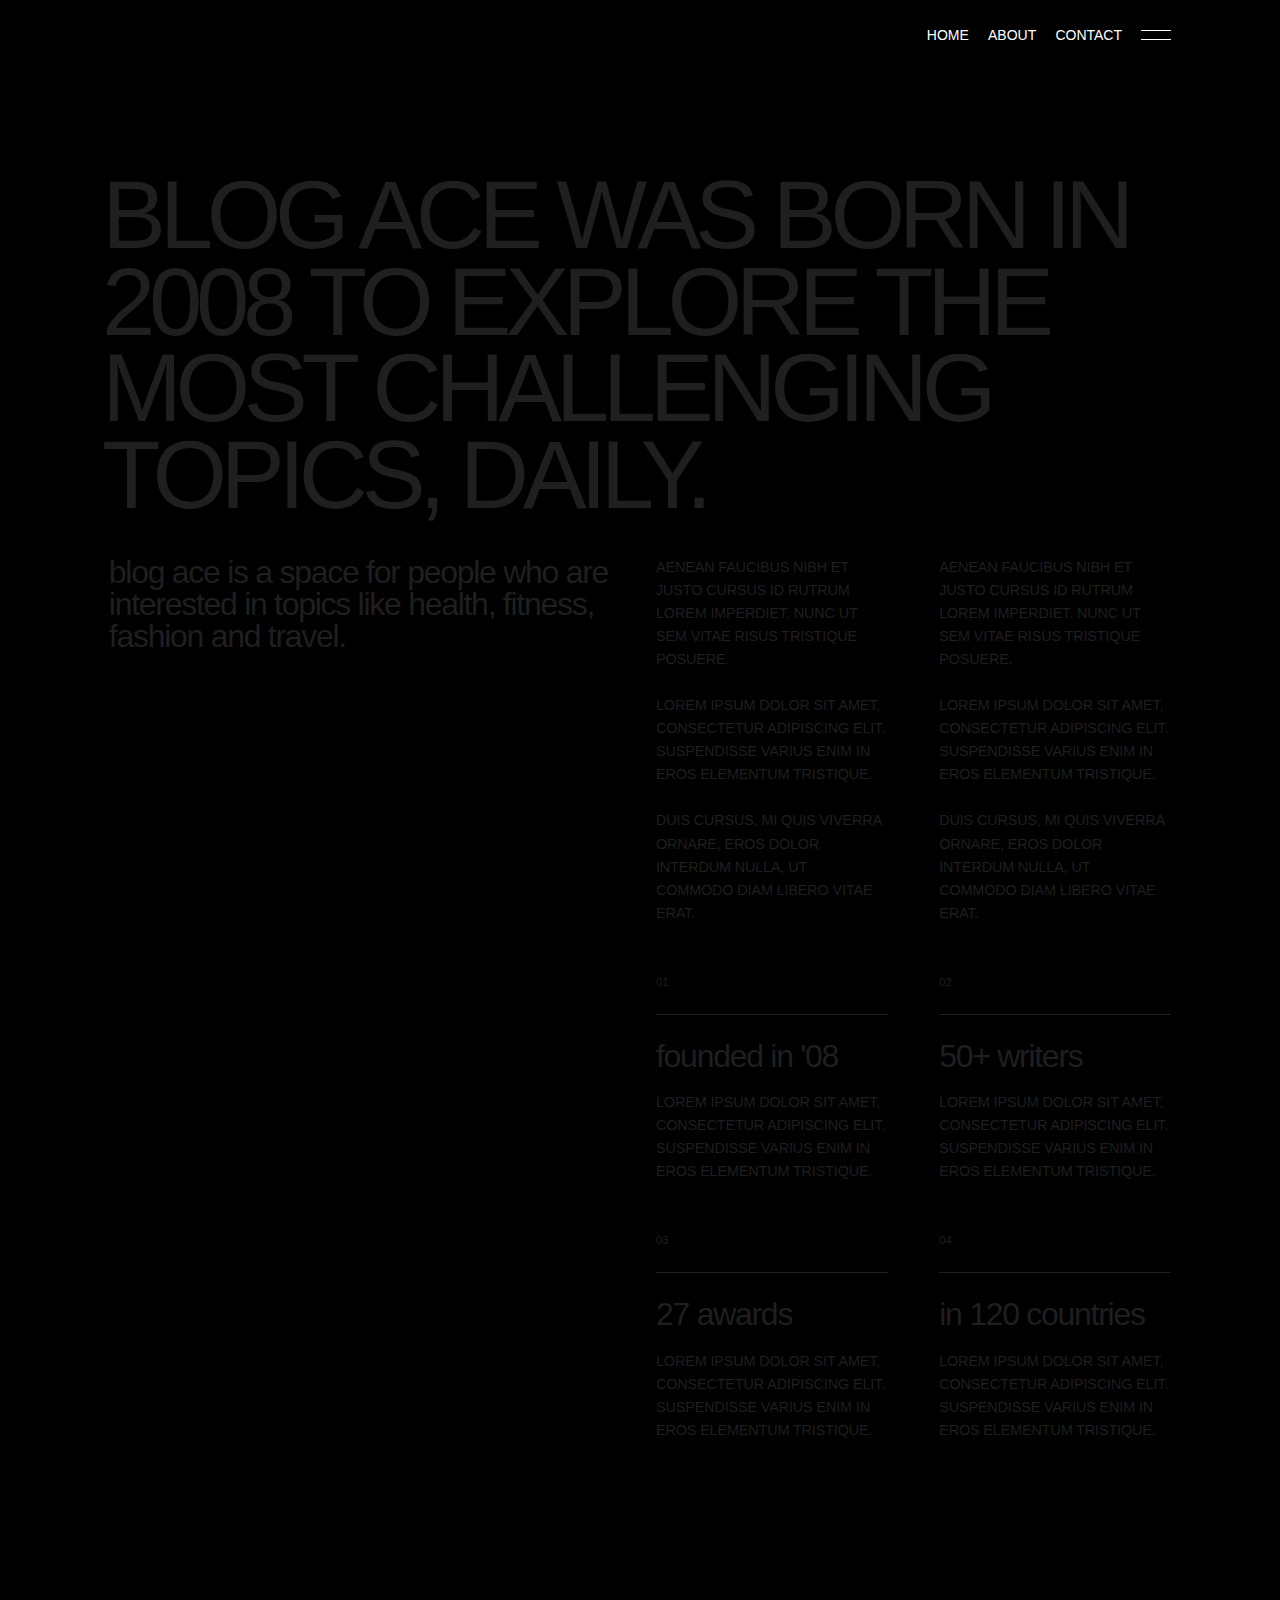
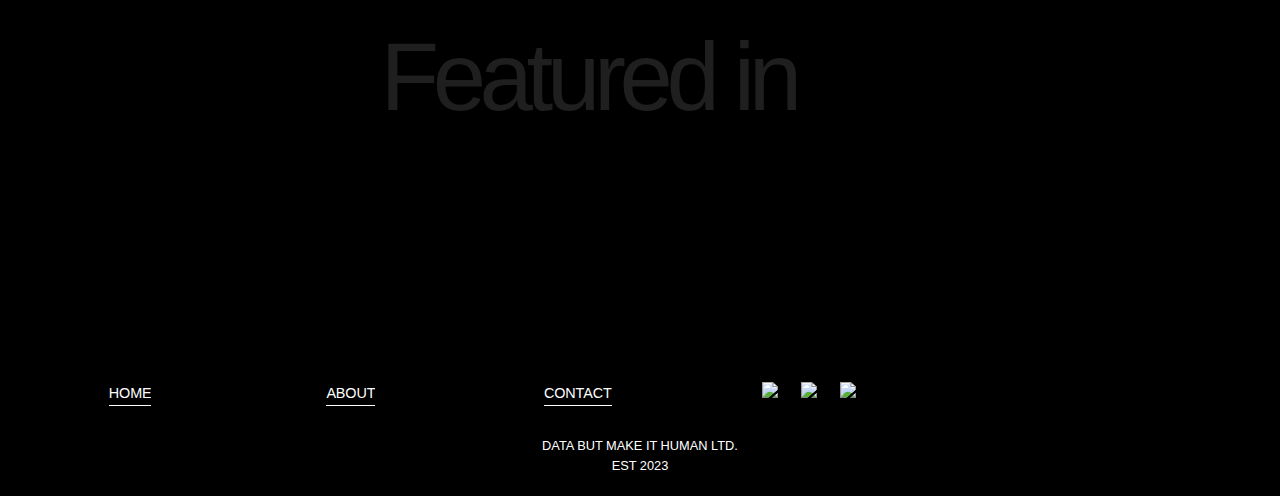
==== commit c00397bf: "updated links on  about page" ====
--- a/about.html
+++ b/about.html
@@ -1,13 +1,12 @@
-<!DOCTYPE html><!-- This site was created in Webflow. https://www.webflow.com -->
-<!-- Last Published: Mon Oct 09 2023 12:03:06 GMT+0000 (Coordinated Universal Time) -->
-<html data-wf-domain="data-but-make-it-human.webflow.io" data-wf-page="65209054b1acf26632924bed"
+<!DOCTYPE html>
+<html data-wf-domain="databutmakeithuman.com" data-wf-page="65209054b1acf26632924bed"
     data-wf-site="65209054b1acf26632924b4f">
 
 <head>
     <meta charset="utf-8" />
-    <title>About Page 9</title>
-    <meta content="About Page 9" property="og:title" />
-    <meta content="About Page 9" property="twitter:title" />
+    <title>About | Data But Make It Human</title>
+    <meta content="About | Data But Make It Human" property="og:title" />
+    <meta content="About | Data But Make It Human" property="twitter:title" />
     <meta content="width=device-width, initial-scale=1" name="viewport" />
     <meta content="Webflow" name="generator" />
     <link
@@ -39,15 +38,15 @@
 
 <body>
     <div>
-        <div class="navbar"><a href="/homepage/old-home" class="hide-on-portrait w-inline-block"><img
+        <div class="navbar"><a href="/index.html" class="hide-on-portrait w-inline-block"><img
                     src="https://uploads-ssl.webflow.com/65209054b1acf26632924b4f/65209ee79c62b75fd61c050f_DBMIH%20Web%20Logo%20Without%20Brain.png"
                     loading="lazy" width="Auto" alt="" class="nav-logo" /></a>
             <div class="align-horizontally"><a href="#" class="nav-link right-margin w-inline-block">
                     <div class="text-block">HOME</div>
-                </a><a href="https://blogace.webflow.io/#about" target="_blank"
+                </a><a href="/about.html" target="_blank"
                     class="nav-link right-margin w-inline-block">
                     <div class="text-block-2">ABOUT</div>
-                </a><a href="https://blogace.webflow.io/#contact" target="_blank"
+                </a><a href="/contact.html" target="_blank"
                     class="nav-link right-margin hide-on-portrait w-inline-block">
                     <div class="text-block-3">CONTACT</div>
                 </a>
@@ -60,7 +59,7 @@
         <div class="menu">
             <div class="menu-wrap">
                 <div class="xs-margin">
-                    <h2 class="_7-5vw-title _0-5-letter-spacing white _1">Search posts</h2>
+                    <h2 class="_7-5vw-title _0-5-letter-spacing white _1">Search Posts</h2>
                     <form action="/search" class="search w-form"><input type="search" class="search-input w-input"
                             maxlength="256" name="query" placeholder="Search by keyword and topic..." id="search"
                             required="" /><input type="submit" value="Search" class="button white w-button" /></form>
@@ -248,37 +247,32 @@
     <div class="section black">
         <div class="footer-grid">
             <div class="footer-column"><a href="/" target="_blank" class="footer-link-block w-inline-block">
-                    <p class="_1-125vw-paragraph">Home</p>
+                    <p class="_1-125vw-paragraph">HOME</p>
                     <div class="underline"></div>
                 </a></div>
-            <div class="footer-column"><a href="/about/demo-1" target="_blank" class="footer-link-block w-inline-block">
-                    <p class="_1-125vw-paragraph">About</p>
+            <div class="footer-column"><a href="/about.html" target="_blank" class="footer-link-block w-inline-block">
+                    <p class="_1-125vw-paragraph">ABOUT</p>
                     <div class="underline"></div>
                 </a></div>
-            <div class="footer-column"><a href="/contact/demo-1" target="_blank"
+            <div class="footer-column"><a href="/contact.html" target="_blank"
                     class="footer-link-block w-inline-block">
-                    <p class="_1-125vw-paragraph">Contact</p>
+                    <p class="_1-125vw-paragraph">CONTACT</p>
                     <div class="underline"></div>
                 </a></div>
             <div class="footer-column">
-                <div class="social-media-links"><a href="https://facebook.com" target="_blank"
+                <div class="social-media-links"><a href="#" target="_blank"
                         class="social-link w-inline-block"><img
                             src="https://uploads-ssl.webflow.com/610af3ee7c0d51075e13a0c1/610af3ee7c0d517f7b13a141_facebook.svg"
-                            height="20" width="20" alt="Facebook" /></a><a href="https://instagram.com" target="_blank"
+                            height="20" width="20" alt="Facebook" /></a><a href="#" target="_blank"
                         class="social-link w-inline-block"><img
                             src="https://uploads-ssl.webflow.com/610af3ee7c0d51075e13a0c1/610af3ee7c0d5121ee13a143_instagram.svg"
-                            height="20" width="20" alt="Twitter" /></a><a href="https://twitter.com" target="_blank"
+                            height="20" width="20" alt="Twitter" /></a><a href="#" target="_blank"
                         class="social-link w-inline-block"><img
                             src="https://uploads-ssl.webflow.com/610af3ee7c0d51075e13a0c1/610af3ee7c0d51c03213a142_twitter.svg"
                             height="20" width="20" alt="Medium" /></a></div>
             </div>
         </div>
         <div class="footer-text">DATA BUT MAKE IT HUMAN LTD.<br />EST 2023</div>
-    </div>
-    <div class="flowyak-banner">
-        <div class="close-banner">x</div>
-        <div class="banner-text">Customize this template (from $500).</div><a href="https://flowyak.com/contact"
-            target="_blank" class="flowyak-banner-button w-button">Get in touch</a>
     </div>
     <script src="https://d3e54v103j8qbb.cloudfront.net/js/jquery-3.5.1.min.dc5e7f18c8.js?site=65209054b1acf26632924b4f"
         type="text/javascript" integrity="sha256-9/aliU8dGd2tb6OSsuzixeV4y/faTqgFtohetphbbj0=" crossorigin="anonymous">
